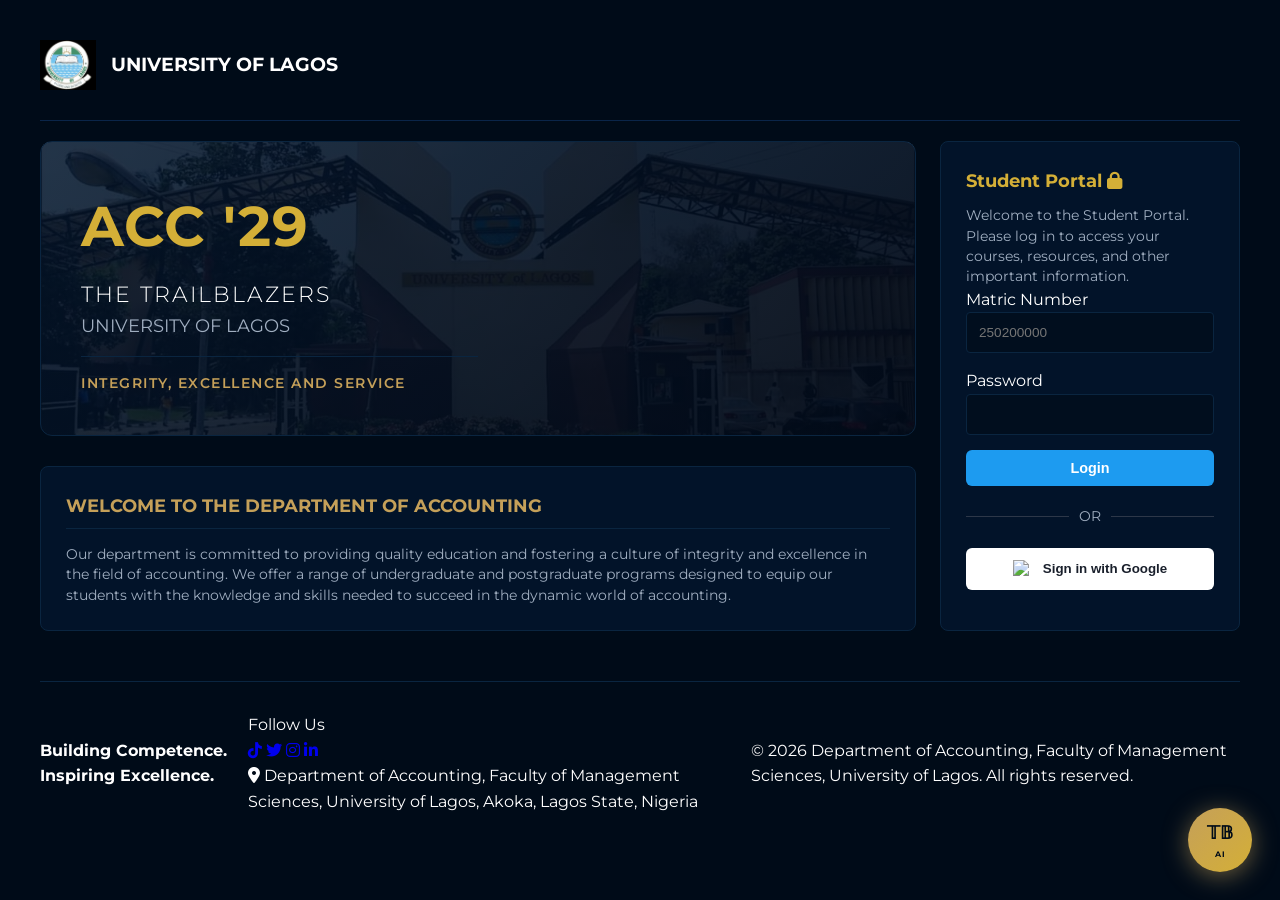
==== index.html @ 0c4e22ce "merge unneccesary files" ====
<!DOCTYPE html>
<html lang="en">
<head>
    <meta charset="UTF-8">
    <meta name="viewport" content="width=device-width, initial-scale=1.0">
    <title>Department of Accounting | UNILAG</title>
    
    <!-- External Resources -->
    <link rel="stylesheet" href="https://cdnjs.cloudflare.com/ajax/libs/font-awesome/6.4.0/css/all.min.css">
    <link rel="stylesheet" href="https://fonts.googleapis.com/css2?family=Montserrat:wght@400;600;700&family=Playfair+Display:wght@700&display=swap">
    
    <!-- Internal Styles -->
    <link rel="stylesheet" href="style.css">
    <!-- Favicon & Google Search Icon Setup -->
    <link rel="icon" type="image/jpg" sizes="32x32" href="./favicon-32.jpg">
    <link rel="icon" type="image/jpg" sizes="48x48" href="./favicon-48.jpg">
    <link rel="icon" type="image/jpg" sizes="192x192" href="./icon-192.jpg">
    <link rel="apple-touch-icon" sizes="180x180" href="./icon-192.jpg">
    <!-- PWA Manifest & Mobile Styling -->
    <link rel="manifest" href="manifest.json">
    <meta name="theme-color" content="#C5A059">
    <meta name="mobile-web-app-capable" content="yes">
    <meta name="apple-mobile-web-app-capable" content="yes">
    <meta name="apple-mobile-web-app-status-bar-style" content="black-translucent">

<script>
try {
  if (localStorage.getItem('tbWasIn') === '1') {
    document.documentElement.classList.add('tb-splash-on');
    if (localStorage.getItem('theme') === 'light') document.documentElement.classList.add('tb-splash-light');
  }
} catch (e) {}
</script>
</head>
<body>
<div id="tbSplash" aria-hidden="true">
  <img src="Unilag logo.jfif" alt="">
  <div class="sp-name">THE TRAILBLAZERS</div>
  <div class="sp-sub">Accounting '29</div>
  <div class="sp-bar"></div>
</div>
    <div id="loggedOutView">
        <!-- HEADER -->
        <header class="site-header">
            <div class="logo-area">
                <img src="Unilag logo.jfif" alt="UNILAG logo" class="header-logo">
                <h3>UNIVERSITY OF LAGOS</h3>
            </div>
            <nav>
                <ul class="nav-menu">
                </ul>
            </nav>
        </header>

        <!-- MAIN CONTENT -->
        <div class="master-layout">
            <main class="main-content">
                <!-- HERO SECTION -->
                <section class="hero-section">
                    <div class="hero-text">
                        <h1>ACC '29</h1>
                        <h2>THE TRAILBLAZERS</h2>
                        <h3>UNIVERSITY OF LAGOS</h3>
                        <hr>
                        <p class="branding-statement">Integrity, Excellence and Service</p>
                    </div>
                </section>

                <!-- INFO GRID -->
                <div class="info-grid">
                    <article class="info-card welcome-box">
                        <h3>WELCOME TO THE DEPARTMENT OF ACCOUNTING</h3>
                        <p>
                            Our department is committed to providing quality education and fostering a culture of integrity and excellence in the field of accounting. We offer a range of undergraduate and postgraduate programs designed to equip our students with the knowledge and skills needed to succeed in the dynamic world of accounting.
                        </p>
                    </article>
                </div>
            </main>

            <aside class="sidebar-card login-card">
                <div class="portal-links">
                    <h3>Student Portal <i class="fa-solid fa-lock"></i></h3>
                    <p>Welcome to the Student Portal. Please log in to access your courses, resources, and other important information.</p>
                    <form id="login-form">
                        <div class="input-group">
                            <label for="email-input">Matric Number</label>
                            <input type="text" id="email-input" name="matriculation-number" inputmode="numeric" autocomplete="username" required placeholder="250200000">
                        </div>

                        <div class="input-group">
                            <label for="password-input">Password</label>
                            <input type="password" id="password-input" name="password" required>
                        </div>

                        <div id="error-message" class="error-text"></div>

                        <button type="submit" class="btn-primary">Login</button>
                    </form>

                    <div class="auth-divider">
                        <span>OR</span>
                    </div>

                    <button type="button" id="google-login-btn" class="btn-google">
                        <img src="https://www.gstatic.com/firebasejs/ui/2.0.0/images/auth/google.svg" alt="Google Logo">
                        Sign in with Google
                    </button>
                </div>
            </aside>
        </div>

        <!-- FOOTER -->
        <footer class="site-footer">
            <div class="footer-left">
                <h4>Building Competence. Inspiring Excellence.</h4>
            </div>
            <div class="footer-center">
                <p>Follow Us</p>
                <div class="social-icons">
                    <a href="https://www.tiktok.com/@thetrailblazers.29?is_from_webapp=1&sender_device=pc" title="Tiktok"><i class="fa-brands fa-tiktok"></i></a>
                    <a href="#" title="Twitter"><i class="fa-brands fa-twitter"></i></a>
                    <a href="https://www.instagram.com/thetrailblazers.29?stkn=MThqZGVlN201aHB0YQ==" title="Instagram"><i class="fa-brands fa-instagram"></i></a>
                    <a href="#" title="LinkedIn"><i class="fa-brands fa-linkedin-in"></i></a>
                </div>
                <p><i class="fa-solid fa-location-dot"></i> Department of Accounting, Faculty of Management Sciences, University of Lagos, Akoka, Lagos State, Nigeria</p>
            </div>
            <div class="footer-right">
                <p>&copy; 2026 Department of Accounting, Faculty of Management Sciences, University of Lagos. All rights reserved.</p>
            </div>
        </footer>
    </div>

    <!-- LOGGED IN VIEW -->
    <div id="LoggedInView" class="dashboard-layout-wrapper" style="display: none;">
        <!-- Mobile Backdrop Overlay -->
        <div id="sidebar-overlay" class="sidebar-overlay"></div>

        <aside class="dashboard-sidebar">
            <div class="sidebar-branding">
                <img src="Unilag logo.jfif" alt="UNILAG logo" class="sidebar-logo-img">
                <div class="branding-text">
                    <h3>UNIVERSITY OF LAGOS</h3>
                    <p>Department of Accounting</p>
                </div>
            </div>

            <div class="sidebar-section-title">STUDENT PORTAL</div>
            <nav class="sidebar-grid-menu">
                <div class="menu-item active"><i class="fa-solid fa-user"></i><span>My Profile</span></div>
                <div class="menu-item"><i class="fa-solid fa-book-open"></i><span>Courses</span></div>
                <div class="menu-item"><i class="fa-solid fa-calendar-days"></i><span>Timetable</span></div>
                <div class="menu-item"><i class="fa-solid fa-chart-simple"></i><span>Results</span></div>
                <div class="menu-item"><i class="fa-solid fa-naira-sign"></i><span>Fees</span></div>
                <div class="menu-item"><i class="fa-solid fa-bell"></i><span>Notices</span></div>
                <div class="menu-item"><i class="fa-solid fa-folder-closed"></i><span>Documents</span></div>
                <div class="menu-item"><i class="fa-solid fa-images"></i><span>Gallery</span></div>
                <div class="menu-item"><i class="fa-solid fa-comments"></i><span>Forum</span></div>
            </nav>

            <button id="logoutBtn" class="logout-action-btn">
                <i class="fa-solid fa-right-from-bracket"></i>
                <div class="logout-text-box">
                    <span>Logout</span>

                </div>
            </button>
        </aside>

        <main class="dashboard-main">
            <div class="dashboard-top-nav">
                <!-- Mobile Drawer Hamburger Button -->
                <button id="menu-toggle-btn" class="menu-toggle-btn" aria-label="Toggle Menu">
                    <i class="fa-solid fa-bars"></i>
                </button>

                <div class="welcome-greeting">
                    <p>Welcome back,</p>
                    <h2>Trailblazer <i class="fa-solid fa-circle-check verified-badge-icon"></i></h2>
                </div>
                <div class="top-nav-actions">
                    <div class="user-avatar-circle" id="profileDropdownBtn">
                        <img id="userAvatarImg" src="" alt="Profile" style="display: none;">
                        <i id="userAvatarIcon" class="fa-solid fa-user"></i>
                    </div>
                </div>
            </div>

            <!-- CONTAINER FOR HERO AND TWO COLUMN DATA LAYOUT -->
            <div class="dashboard-scroll-content">
                <!-- HOME / PROFILE VIEW -->
                <div id="dashboardHomeView" class="view-panel">
                    <section class="dashboard-hero-panel">
                        <div class="hero-panel-content">
                            <h1>ACC '29 <br><span class="highlight-title">THE TRAILBLAZERS</span></h1>
                            <p class="hero-panel-tagline">Excellence. Integrity. Impact.</p>

                            <div class="hero-status-pills"> 
    <div class="status-pill"> 
        <i class="fa-solid fa-graduation-cap"></i> 
        <span>Year 2 | 200 Level</span> 
    </div> 
    <div class="status-pill"> 
        <i class="fa-solid fa-book"></i> 
        <span>7 Registered Courses</span> 
    </div> 
    <div class="status-pill"> 
        <i class="fa-solid fa-clock"></i> 
        <span>First Semester 2026/2027</span> 
    </div> 
    <!-- Hide container pill until install prompt is ready --> 
    <div class="status-pill" id="pwaInstallPill" style="display: none;"> 
        <button id="pwaInstallBtn" class="btn-primary"> 
            <i class="fa-solid fa-download"></i> Install App 
        </button> 
    </div> 
</div>
                        </div>
                    </section>

                    <!-- THE LOWER DATA MATRIX SPLIT -->
                    <div class="data-matrix-grid">
                        <!-- LEFT COLUMN: QUICK ACCESS -->
                        <div class="matrix-left-col">
                            <div class="matrix-card">
                                <h3 class="matrix-title">QUICK ACCESS</h3>
                                <div class="quick-access-box-grid">
                                    <div class="access-box"><i class="fa-solid fa-book-open"></i><span>Courses</span></div>
                                    <div class="access-box"><i class="fa-solid fa-calendar-days"></i><span>Timetable</span></div>
                                    <div class="access-box"><i class="fa-solid fa-chart-simple"></i><span>Results</span></div>
                                    <div class="access-box"><i class="fa-solid fa-naira-sign"></i><span>Fees</span></div>
                                    <div class="access-box"><i class="fa-solid fa-bell"></i><span>Notices</span></div>
                                    <div class="access-box"><i class="fa-solid fa-folder-closed"></i><span>Documents</span></div>
                                    <div class="access-box"><i class="fa-solid fa-images"></i><span>Gallery</span></div>
                                    <div class="access-box"><i class="fa-solid fa-comments"></i><span>Forum</span></div>
                                </div>
                            </div>
                        </div>

                        <!-- RIGHT COLUMN: ACADEMIC CALENDAR WIDGET -->
                        <div class="matrix-right-col">
                            <div class="matrix-card calendar-wrapper-card">
                                <div class="calendar-header-row">
                                    <h3 class="matrix-title">ACADEMIC CALENDAR</h3>
                                    <a href="#noticesView" class="calendar-top-link">View full calendar <i class="fa-solid fa-arrow-right"></i></a>
                                </div>

                                <div class="calendar-month-selector">
                                    <i class="fa-solid fa-chevron-left" id="prevMonthBtn"></i>
                                    <span id="calendarMonthYearText">June 2026</span>
                                    <i class="fa-solid fa-chevron-right" id="nextMonthBtn"></i>
                                </div>

                                <div class="calendar-grid-days" id="calendarGridDays">
        
                                </div>

                                <div class="calendar-focused-event-card" id="calendarFocusedEventCard">
                                    <div class="focused-event-title-row">
                                        <h4 id="focusedEventTitle"><span class="blue-indicator-dot"></span></h4>
                                        <span class="focused-event-date" id="focusedEventDate"></span>
                                    </div>
                                    <p id="focusedEventText">All students are advised to check the timetable for updates on lecture schedules.</p>
                                    <a href="#noticesView" class="view-all-events-btn">View all events <i class="fa-solid fa-arrow-right"></i></a>
                                </div>
                            </div>
                        </div>
                    </div>
                </div>

                <!-- COURSES VIEW -->
                <div id="coursesView" class="view-panel" style="display: none;">
                    <div class="matrix-card">
                        <div class="table-header-row">
                            <h3>Registered Departmental Courses For 100 level Second Semester</h3>
                            <span class="total-units-badge">Total Units: 16</span>
                        </div>
                        <div class="table-responsive">
                            <table class="data-table">
                                <thead>
                                    <tr>
                                        <th>Course Code</th>
                                        <th>Course Title</th>
                                        <th>Units</th>
                                        <th>Lecturer Name</th>
                                    </tr>
                                </thead>
                                <tbody>
                                    <tr>
                                        <td class="course-code-tag">ACC 102</td>
                                        <td>INTRODUCTION TO FINANCIAL ACCOUNTING II</td>
                                        <td>3</td>
                                        <td>DR. OBOH COLLINS</td>
                                    </tr>
                                    <tr>
                                        <td class="course-code-tag">AMS 102</td>
                                        <td>BASIC MATHEMATICS</td>
                                        <td>2</td>
                                        <td>DR. SHOGUNRO</td>
                                    </tr>
                                    <tr>
                                        <td class="course-code-tag">AMS 104</td>
                                        <td>PRINCIPLES OF PROJECT MANAGEMENT</td>
                                        <td>2</td>
                                        <td>DR. J. E EXPUDU</td>
                                    </tr>
                                    <tr>
                                        <td class="course-code-tag">ECO 102</td>
                                        <td>PRINCIPLES OF ECONOMICS II</td>
                                        <td>2</td>
                                        <td>NIL</td>
                                    </tr>
                                    <tr>
                                        <td class="course-code-tag">GST 112</td>
                                        <td>NIGERIAN PEOPLE AND CULTURE</td>
                                        <td>2</td>
                                        <td>NIL</td>
                                    </tr>
                                    <tr>
                                        <td class="course-code-tag">LAG-PSY 136</td>
                                        <td>INTRODUCTION TO PSYCHOLOGY II</td>
                                        <td>3</td>
                                        <td>DR. UMUKORO</td>
                                    </tr>
                                    <tr>
                                        <td class="course-code-tag">SOC 106</td>
                                        <td>INTRODUCTION TO SOCIOLOGY II</td>
                                        <td>2</td>
                                        <td>PROF. OMOBOLANLE AMAIKE</td>
                                    </tr>
                                </tbody>
                            </table>
                        </div>
                    </div>
                </div>

                <!-- TIMETABLE VIEW -->
                <div id="timetableView" class="view-panel" style="display: none;">
                    <div class="matrix-card">
                        <div class="table-header-row">
                            <h3><i class="fa-solid fa-calendar-days section-header-icon"></i> Class Timetable</h3>
                            <span class="total-units-badge">100 level Second Semester Schedule</span>
                        </div>
                        <div class="table-responsive">
                            <table class="data-table timetable-table">
                                <thead>
                                    <tr>
                                        <th>Day</th>
                                        <th>Time</th>
                                        <th>Venue</th>
                                        <th>Class / Room</th>
                                        <th>Course</th>
                                    </tr>
                                </thead>
                                <tbody>
                                    <!-- MONDAY -->
                                    <tr>
                                        <td rowspan="5" class="day-cell"><i class="fa-solid fa-calendar-day"></i> Monday</td>
                                        <td class="time-cell">8:00 AM - 10:00 AM</td>
                                        <td>DLI</td>
                                        <td>NB2 / Room 103</td>
                                        <td><span class="course-code-badge">ACC 102</span></td>
                                    </tr>
                                    <tr>
                                        <td class="time-cell">10:00 AM - 12:00 PM</td>
                                        <td class="text-muted">-</td>
                                        <td class="text-muted">-</td>
                                        <td class="text-muted">-</td>
                                    </tr>
                                    <tr>
                                        <td class="time-cell">12:00 PM - 2:00 PM</td>
                                        <td>DLI</td>
                                        <td>NB2 / Room 102</td>
                                        <td><span class="course-code-badge">AMS 104</span></td>
                                    </tr>
                                    <tr>
                                        <td class="time-cell">2:00 PM - 4:00 PM</td>
                                        <td class="text-muted">-</td>
                                        <td class="text-muted">-</td>
                                        <td class="text-muted">-</td>
                                    </tr>
                                    <tr>
                                        <td class="time-cell">4:00 PM - 6:00 PM</td>
                                        <td class="text-muted">-</td>
                                        <td class="text-muted">-</td>
                                        <td class="text-muted">-</td>
                                    </tr>

                                    <!-- TUESDAY -->
                                    <tr class="day-divider">
                                        <td rowspan="5" class="day-cell"><i class="fa-solid fa-calendar-day"></i> Tuesday</td>
                                        <td class="time-cell">8:00 AM - 10:00 AM</td>
                                        <td>Staff School</td>
                                        <td class="text-muted">-</td>
                                        <td><span class="course-code-badge">ECO 102</span></td>
                                    </tr>
                                    <tr>
                                        <td class="time-cell">10:00 AM - 12:00 PM</td>
                                        <td>DLI</td>
                                        <td>NB2 / Room 103</td>
                                        <td><span class="course-code-badge">AMS 104</span></td>
                                    </tr>
                                    <tr>
                                        <td class="time-cell">12:00 PM - 2:00 PM</td>
                                        <td>DLI</td>
                                        <td>NB2 / Room 103</td>
                                        <td><span class="course-code-badge">AMS 102</span></td>
                                    </tr>
                                    <tr>
                                        <td class="time-cell">2:00 PM - 4:00 PM</td>
                                        <td class="text-muted">-</td>
                                        <td class="text-muted">-</td>
                                        <td class="text-muted">-</td>
                                    </tr>
                                    <tr>
                                        <td class="time-cell">4:00 PM - 6:00 PM</td>
                                        <td class="text-muted">-</td>
                                        <td class="text-muted">-</td>
                                        <td class="text-muted">-</td>
                                    </tr>

                                    <!-- WEDNESDAY -->
                                    <tr class="day-divider">
                                        <td rowspan="5" class="day-cell"><i class="fa-solid fa-calendar-day"></i> Wednesday</td>
                                        <td class="time-cell">8:00 AM - 10:00 AM</td>
                                        <td class="text-muted">-</td>
                                        <td class="text-muted">-</td>
                                        <td class="text-muted">-</td>
                                    </tr>
                                    <tr>
                                        <td class="time-cell">10:00 AM - 12:00 PM</td>
                                        <td>Staff School</td>
                                        <td class="text-muted">-</td>
                                        <td><span class="course-code-badge">SOC 106</span></td>
                                    </tr>
                                    <tr>
                                        <td class="time-cell">12:00 PM - 2:00 PM</td>
                                        <td class="text-muted">-</td>
                                        <td class="text-muted">-</td>
                                        <td class="text-muted">-</td>
                                    </tr>
                                    <tr>
                                        <td class="time-cell">2:00 PM - 4:00 PM</td>
                                        <td class="text-muted">-</td>
                                        <td class="text-muted">-</td>
                                        <td class="text-muted">-</td>
                                    </tr>
                                    <tr>
                                        <td class="time-cell">4:00 PM - 6:00 PM</td>
                                        <td class="text-muted">-</td>
                                        <td class="text-muted">-</td>
                                        <td class="text-muted">-</td>
                                    </tr>

                                    <!-- THURSDAY -->
                                    <tr class="day-divider">
                                        <td rowspan="5" class="day-cell"><i class="fa-solid fa-calendar-day"></i> Thursday</td>
                                        <td class="time-cell">8:00 AM - 10:00 AM</td>
                                        <td class="text-muted">-</td>
                                        <td class="text-muted">-</td>
                                        <td class="text-muted">-</td>
                                    </tr>
                                    <tr>
                                        <td class="time-cell">10:00 AM - 12:00 PM</td>
                                        <td class="text-muted">-</td>
                                        <td class="text-muted">-</td>
                                        <td class="text-muted">-</td>
                                    </tr>
                                    <tr>
                                        <td class="time-cell">12:00 PM - 2:00 PM</td>
                                        <td class="text-muted">-</td>
                                        <td class="text-muted">-</td>
                                        <td class="text-muted">-</td>
                                    </tr>
                                    <tr>
                                        <td class="time-cell">2:00 PM - 4:00 PM</td>
                                        <td class="text-muted">-</td>
                                        <td class="text-muted">-</td>
                                        <td class="text-muted">-</td>
                                    </tr>
                                    <tr>
                                        <td class="time-cell">4:00 PM - 6:00 PM</td>
                                        <td><span class="online-tag">Online</span></td>
                                        <td class="text-muted">-</td>
                                        <td><span class="course-code-badge">LAG-PSY 136</span></td>
                                    </tr>

                                    <!-- FRIDAY -->
                                    <tr class="day-divider">
                                        <td rowspan="5" class="day-cell"><i class="fa-solid fa-calendar-day"></i> Friday</td>
                                        <td class="time-cell">8:00 AM - 10:00 AM</td>
                                        <td class="text-muted">-</td>
                                        <td class="text-muted">-</td>
                                        <td class="text-muted">-</td>
                                    </tr>
                                    <tr>
                                        <td class="time-cell">10:00 AM - 12:00 PM</td>
                                        <td class="text-muted">-</td>
                                        <td class="text-muted">-</td>
                                        <td class="text-muted">-</td>
                                    </tr>
                                    <tr>
                                        <td class="time-cell">12:00 PM - 2:00 PM</td>
                                        <td class="text-muted">-</td>
                                        <td class="text-muted">-</td>
                                        <td class="text-muted">-</td>
                                    </tr>
                                    <tr>
                                        <td class="time-cell">2:00 PM - 4:00 PM</td>
                                        <td class="text-muted">-</td>
                                        <td class="text-muted">-</td>
                                        <td class="text-muted">-</td>
                                    </tr>
                                    <tr>
                                        <td class="time-cell">4:00 PM - 6:00 PM</td>
                                        <td class="text-muted">-</td>
                                        <td class="text-muted">-</td>
                                        <td class="text-muted">-</td>
                                    </tr>
                                </tbody>
                            </table>
                        </div>
                    </div>
                </div>

                <!-- RESULTS & GPA CALCULATOR VIEW -->
                <div id="resultsView" class="view-panel" style="display: none;">
                    <!-- 1. COURSE SELECTION LIST (SHOWN BY DEFAULT WITH SEMESTER TOGGLE) -->
                    <div id="resultsCourseListView" class="matrix-card">
                        <div class="table-header-row" style="display: flex; justify-content: space-between; align-items: center; flex-wrap: wrap; gap: 12px;">
                            <div>
                                <h3><i class="fa-solid fa-square-poll-vertical section-header-icon"></i> Departmental Course Results</h3>
                                <p class="section-subtext" style="margin-top: 4px;">Select a course to view the full student score breakdown sheet.</p>
                            </div>

                            <!-- Semester Toggle Group -->
                            <div class="semester-toggle-group" style="display: flex; background: rgba(255, 255, 255, 0.05); padding: 4px; border-radius: 20px; border: 1px solid rgba(255, 255, 255, 0.1);">
                                <button id="btnFirstSemester" onclick="switchSemester('1st')" style="padding: 6px 16px; border-radius: 16px; border: none; background: #1d9bf0; color: #fff; font-size: 0.8rem; font-weight: 600; cursor: pointer; transition: 0.2s;">
                                    1st Semester
                                </button>
                                <button id="btnSecondSemester" onclick="switchSemester('2nd')" style="padding: 6px 16px; border-radius: 16px; border: none; background: transparent; color: #8fa5c3; font-size: 0.8rem; font-weight: 600; cursor: pointer; transition: 0.2s;">
                                    2nd Semester
                                </button>
                            </div>
                        </div>

                        <div class="results-grid" style="margin-top: 16px;">
                            <!-- 1st Semester Courses -->
                            <div class="result-card course-score-trigger results-course-card" data-semester="1st" data-code="ACC 101" data-title="Principles of Accounting I">
                                <div class="result-card-header">
                                    <span class="course-code-tag">ACC 101</span>
                                    <span class="total-units-badge">3 Units</span>
                                </div>
                                <h4>INTRODUCTION TO FINANCIAL ACCOUNTING I</h4>
                                <div class="result-card-footer">
                                    <span>178 Students Recorded</span>
                                    <span class="view-score-link">View Scoresheet <i class="fa-solid fa-arrow-right"></i></span>
                                </div>
                            </div>
                            <div class="result-card course-score-trigger results-course-card" data-semester="1st" data-code="ECN 101" data-title="INTRODUCTION TO ECONOMICS I">
                                 <div class="result-card-header">
                                    <span class="course-code-tag">ECN 101</span>
                                    <span class="total-units-badge">2 Units</span>
                                </div>
                                <p>INTRODUCTION TO ECONOMICS I</p>
                                <div class="result-card-footer">
                                    <span>255 Students Recorded</span>
                                    <span class="view-score-link">View Scoresheet <i class="fa-solid fa-arrow-right"></i></span>
                                </div>
                            </div>

                            <div class="result-card course-score-trigger results-course-card" data-semester="1st" data-code="AMS 101" data-title="INTRODUCTION TO MANAGEMENT">
                                <div class="result-card-header">
                                    <span class="course-code-tag">AMS 101</span>
                                    <span class="total-units-badge">2 Units</span>
                                </div>
                                <h4>INTRODUCTION TO MANAGEMENT</h4>
                                <div class="result-card-footer">
                                    <span>254 Students Recorded</span>
                                    <span class="view-score-link">View Scoresheet <i class="fa-solid fa-arrow-right"></i></span>
                                </div>
                            </div>
                            <div class="result-card course-score-trigger results-course-card" data-semester="1st" data-code="AMS 103" data-title="INTRODUCTION TO COMPUTER SCIENCE">
                                 <div class="result-card-header">
                                    <span class="course-code-tag">AMS 103</span>
                                    <span class="total-units-badge">2 Units</span>
                                </div>
                                <p>INTRODUCTION TO COMPUTER SCIENCE</p>
                                <div class="result-card-footer">
                                    <span>185 Students Recorded</span>
                                    <span class="view-score-link">View Scoresheet <i class="fa-solid fa-arrow-right"></i></span>
                                </div>
                            </div>
                            <div class="result-card course-score-trigger results-course-card" data-semester="1st" data-code="GST 111" data-title="COMMUNICATION IN ENGLISH">
                                 <div class="result-card-header">
                                    <span class="course-code-tag">GST 111</span>
                                    <span class="total-units-badge">2 Units</span>
                                </div>
                                <p>COMMUNICATION IN ENGLISH</p>
                                <div class="result-card-footer">
                                    <span>235 Students Recorded</span>
                                    <span class="view-score-link">View Scoresheet <i class="fa-solid fa-arrow-right"></i></span>
                                </div>
                            </div>
                            <div class="result-card course-score-trigger results-course-card" data-semester="1st" data-code="SOC 101" data-title="Introduction to Sociology I">
                                 <div class="result-card-header">
                                    <span class="course-code-tag">SOC 101</span>
                                    <span class="total-units-badge">2 Units</span>
                                </div>
                                <p>INTRODUCTION TO SOCIOLOGY I</p>
                                <div class="result-card-footer">
                                    <span>177 Students Recorded</span>
                                    <span class="view-score-link">View Scoresheet <i class="fa-solid fa-arrow-right"></i></span>
                                </div>
                            </div>
                            
                            <div class="result-card course-score-trigger results-course-card" data-semester="1st" data-code="PSY 101" data-title="INTRODUCTION TO PSYCHOLOGY">
                                 <div class="result-card-header">
                                    <span class="course-code-tag">PSY 101</span>
                                    <span class="total-units-badge">2 Units</span>
                                </div>
                                <p>INTRODUCTION TO PSYCHOLOGY</p>
                                <div class="result-card-footer">
                                    <span>179 Students Recorded</span>
                                    <span class="view-score-link">View Scoresheet <i class="fa-solid fa-arrow-right"></i></span>
                                </div>
                            </div>
                            <!-- 2nd Semester Courses -->
                            <div class="result-card course-score-trigger results-course-card" data-semester="2nd" data-code="ACC 102" data-title="Introductory Financial Accounting II" style="display: none;">
                                <div class="result-card-header">
                                    <span class="course-code-tag">ACC 102</span>
                                    <span class="total-units-badge">3 Units</span>
                                </div>
                                <h4>INTRODUCTION TO FINANCIAL ACCOUNTING II</h4>
                                <div class="result-card-footer">
                                    <span>Pending Results</span>
                                    <span class="view-score-link">View Scoresheet <i class="fa-solid fa-arrow-right"></i></span>
                                </div>
                            </div>

                            <div class="result-card course-score-trigger results-course-card" data-semester="2nd" data-code="ECO 102" data-title="Elements of Economics II" style="display: none;">
                                <div class="result-card-header">
                                    <span class="course-code-tag">ECO 102</span>
                                    <span class="total-units-badge">2 Units</span>
                                </div>
                                <h4>INTRODUCTION TO ECONOMICS II</h4>
                                <div class="result-card-footer">
                                    <span>Pending Results</span>
                                    <span class="view-score-link">View Scoresheet <i class="fa-solid fa-arrow-right"></i></span>
                                </div>
                            </div>
                            <div class="result-card course-score-trigger results-course-card" data-semester="2nd" data-code="AMS 102" data-title="Basic Mathematics" style="display: none;">
                                <div class="result-card-header">
                                    <span class="course-code-tag">AMS 102</span>
                                    <span class="total-units-badge">2 Units</span>
                                </div>
                                <h4>BASIC MATHEMATICS</h4>
                                <div class="result-card-footer">
                                    <span>Pending Results</span>
                                    <span class="view-score-link">View Scoresheet <i class="fa-solid fa-arrow-right"></i></span>
                                </div>
                            </div>
                            <div class="result-card course-score-trigger results-course-card" data-semester="2nd" data-code="AMS 104" data-title="Principles of Project Management" style="display: none;">
                                <div class="result-card-header">
                                    <span class="course-code-tag">AMS 104</span>
                                    <span class="total-units-badge">2 Units</span>
                                </div>
                                <h4>PRINCIPLES OF PROJECT MANAGEMENT</h4>
                                <div class="result-card-footer">
                                    <span>Pending Results</span>
                                    <span class="view-score-link">View Scoresheet <i class="fa-solid fa-arrow-right"></i></span>
                                </div>
                            </div>
                            <div class="result-card course-score-trigger results-course-card" data-semester="2nd" data-code="GST 112" data-title="Nigerian people and culture" style="display: none;">
                                <div class="result-card-header">
                                    <span class="course-code-tag">GST 112</span>
                                    <span class="total-units-badge">2 Units</span>
                                </div>
                                <h4>NIGERIAN PEOPLE AND CULTURE</h4>
                                <div class="result-card-footer">
                                    <span>Pending Results</span>
                                    <span class="view-score-link">View Scoresheet <i class="fa-solid fa-arrow-right"></i></span>
                                </div>
                            </div>
                            <div class="result-card course-score-trigger results-course-card" data-semester="2nd" data-code="SOC 106" data-title="Introduction to Sociology II" style="display: none;">
                                <div class="result-card-header">
                                    <span class="course-code-tag">SOC 106</span>
                                    <span class="total-units-badge">2 Units</span>
                                </div>
                                <h4>INTRODUCTION TO SOCIOLOGY II</h4>
                                <div class="result-card-footer">
                                    <span>Pending Results</span>
                                    <span class="view-score-link">View Scoresheet <i class="fa-solid fa-arrow-right"></i></span>
                                </div>
                            </div>
                            <div class="result-card course-score-trigger results-course-card" data-semester="2nd" data-code="LAG-PSY 136" data-title="Introduction to Psychology II" style="display: none;">
                                <div class="result-card-header">
                                    <span class="course-code-tag">LAG-PSY 136</span>
                                    <span class="total-units-badge">2 Units</span>
                                </div>
                                <h4>INTRODUCTION TO PSYCHOLOGY II</h4>
                                <div class="result-card-footer">
                                    <span>Pending Results</span>
                                    <span class="view-score-link">View Scoresheet <i class="fa-solid fa-arrow-right"></i></span>
                                </div>
                            </div>
                        </div>
                    </div>

                    <!-- 2. SCROLLABLE COURSE STUDENT SCORESHEET (NAME COLUMN REMOVED) -->
                    <div id="courseScoresDetailView" class="matrix-card" style="display: none;">
                        <div class="table-header-row">
                            <div>
                                <button id="backToCoursesBtn" class="btn-outline btn-back">
                                    <i class="fa-solid fa-arrow-left"></i> Back to Courses
                                </button>
                                <h3 id="activeCourseTitle">ACC 101 - INTRODUCTION TO FINANCIAL ACCOUNTING I</h3>
                            </div>
                            <div class="search-input-box">
                                <i class="fa-solid fa-magnifying-glass"></i>
                                <input type="text" id="studentSearchInput" placeholder="Search by Matric No...">
                            </div>
                        </div>

                        <div class="table-responsive score-table-scroll">
                            <table class="data-table" id="studentScoresTable">
                                <thead>
                                    <tr>
                                        <th>S/N</th>
                                        <th>Matriculation No</th>
                                        <th>CA Score</th>
                                        <th>Exam Score</th>
                                        <th>Total Score</th>
                                        <th>Grade</th>
                                    </tr>
                                </thead>
                                <tbody id="studentScoresTbody">
                                    <!-- Dynamic rows inserted by JavaScript -->
                                </tbody>
                            </table>
                        </div>
                    </div>

                    <!-- 3. INTERACTIVE GPA CALCULATOR CARD -->
                    <div class="matrix-card gpa-calc-card mt-24">
                        <div class="table-header-row">
                            <h3><i class="fa-solid fa-calculator gold-header-icon"></i> GPA Calculator</h3>
                            <span class="total-units-badge">Self-Service Tool</span>
                        </div>

                        <p class="card-description">
                            Enter your matric number below to auto-fill your grades, or manually select your grades to compute your GPA.
                        </p>

                        <!-- Auto-fill lookup box -->
                        <div class="gpa-lookup-bar">
                            <input type="text" id="gpaMatricLookupInput" placeholder="Enter Matric No (e.g., 250201001)...">
                            <button id="autoFillGradesBtn" class="btn-primary btn-inline-action">
                                Auto-Fill My Grades
                            </button>
                        </div>
                        <div class="gpa-calculator-card" style="background: #161b22; border: 1px solid #21262d; border-radius: 10px; padding: 20px;">
                            <div class="gpa-header-row" style="display: flex; justify-content: space-between; align-items: center; flex-wrap: wrap; gap: 15px; margin-bottom: 16px;">
                                <h3 style="margin: 0; font-size: 1rem; color: #f0f6fc;">Semester Selection</h3>
                                <!-- Semester Filter Buttons -->
                                <div class="semester-toggle-group" style="display: flex; background: #0d1117; border: 1px solid #30363d; border-radius: 8px; padding: 4px; gap: 4px;">
                                    <button type="button" class="gpa-toggle-btn active" data-filter="1st" style="background: #1d9bf0; color: #ffffff; border: none; padding: 6px 14px; font-size: 0.8rem; font-weight: 600; border-radius: 6px; cursor: pointer; box-shadow: 0 2px 8px rgba(29, 155, 240, 0.3);">1st Semester</button>
                                    <button type="button" class="gpa-toggle-btn" data-filter="2nd" style="background: transparent; color: #8b949e; border: none; padding: 6px 14px; font-size: 0.8rem; font-weight: 600; border-radius: 6px; cursor: pointer;">2nd Semester</button>
                                    <button type="button" class="gpa-toggle-btn" data-filter="all" style="background: transparent; color: #8b949e; border: none; padding: 6px 14px; font-size: 0.8rem; font-weight: 600; border-radius: 6px; cursor: pointer;">All (CGPA)</button>
                                </div>
                            </div>

                            <div class="table-responsive" style="overflow-x: auto;">
                                <table class="gpa-table" style="width: 100%; border-collapse: collapse; font-size: 0.9rem;">
                                    <thead>
                                        <tr style="text-align: left; border-bottom: 1px solid #30363d; color: #8b949e;">
                                            <th style="padding: 10px 12px; font-weight: 600;">Course</th>
                                            <th style="padding: 10px 12px; font-weight: 600; width: 90px;">Units</th>
                                            <th style="padding: 10px 12px; font-weight: 600; width: 200px;">Grade Earned</th>
                                        </tr>
                                    </thead>
                                    <tbody id="gpaTableBody">
                                        <!-- 1st Semester Courses -->
                                        <tr data-semester="1st" style="border-bottom: 1px solid #21262d;">
                                            <td style="padding: 12px; color: #e2e8f0;">ACC 101 - Introduction to Financial Accounting I</td>
                                            <td style="padding: 12px;"><span class="unit-badge" style="background: rgba(29, 155, 240, 0.15); color: #1d9bf0; padding: 3px 8px; border-radius: 6px; font-size: 0.75rem; font-weight: 600;">3</span></td>
                                            <td style="padding: 12px;">
                                                <select class="grade-select custom-select" data-units="3" style="width: 100%; background: #0d1117; border: 1px solid #30363d; color: #f0f6fc; padding: 8px; border-radius: 6px; font-size: 0.85rem; outline: none;">
                                                    <option value="">-- Select --</option>
                                                    <option value="5">A (70-100)</option>
                                                    <option value="4">B (60-69)</option>
                                                    <option value="3">C (50-59)</option>
                                                    <option value="2">D (45-49)</option>
                                                    <option value="1">E (40-44)</option>
                                                    <option value="0">F (0-39)</option>
                                                </select>
                                            </td>
                                        </tr> 
                                        <tr data-semester="1st" style="border-bottom: 1px solid #21262d;">
                                            <td style="padding: 12px; color: #e2e8f0;">ECN 101 - Introduction to Economics I</td>
                                            <td style="padding: 12px;"><span class="unit-badge" style="background: rgba(29, 155, 240, 0.15); color: #1d9bf0; padding: 3px 8px; border-radius: 6px; font-size: 0.75rem; font-weight: 600;">2</span></td>
                                            <td style="padding: 12px;">
                                                <select class="grade-select custom-select" data-units="2" style="width: 100%; background: #0d1117; border: 1px solid #30363d; color: #f0f6fc; padding: 8px; border-radius: 6px; font-size: 0.85rem; outline: none;">
                                                    <option value="">-- Select --</option>
                                                    <option value="5">A (70-100)</option>
                                                    <option value="4">B (60-69)</option>
                                                    <option value="3">C (50-59)</option>
                                                    <option value="2">D (45-49)</option>
                                                    <option value="1">E (40-44)</option>
                                                    <option value="0">F (0-39)</option>
                                                </select>
                                            </td>
                                        </tr>
                                        <tr data-semester="1st" style="border-bottom: 1px solid #21262d;">
                                            <td style="padding: 12px; color: #e2e8f0;">AMS 101 - Introduction to Management</td>
                                            <td style="padding: 12px;"><span class="unit-badge" style="background: rgba(29, 155, 240, 0.15); color: #1d9bf0; padding: 3px 8px; border-radius: 6px; font-size: 0.75rem; font-weight: 600;">2</span></td>
                                            <td style="padding: 12px;">
                                                <select class="grade-select custom-select" data-units="2" style="width: 100%; background: #0d1117; border: 1px solid #30363d; color: #f0f6fc; padding: 8px; border-radius: 6px; font-size: 0.85rem; outline: none;">
                                                    <option value="">-- Select --</option>
                                                    <option value="5">A (70-100)</option>
                                                    <option value="4">B (60-69)</option>
                                                    <option value="3">C (50-59)</option>
                                                    <option value="2">D (45-49)</option>
                                                    <option value="1">E (40-44)</option>
                                                    <option value="0">F (0-39)</option>
                                                </select>
                                            </td>
                                        </tr>
                                        <tr data-semester="1st" style="border-bottom: 1px solid #21262d;">
                                            <td style="padding: 12px; color: #e2e8f0;">AMS 103 - Introduction to Computer Science</td>
                                            <td style="padding: 12px;"><span class="unit-badge" style="background: rgba(29, 155, 240, 0.15); color: #1d9bf0; padding: 3px 8px; border-radius: 6px; font-size: 0.75rem; font-weight: 600;">2</span></td>
                                            <td style="padding: 12px;">
                                                <select class="grade-select custom-select" data-units="2" style="width: 100%; background: #0d1117; border: 1px solid #30363d; color: #f0f6fc; padding: 8px; border-radius: 6px; font-size: 0.85rem; outline: none;">
                                                    <option value="">-- Select --</option>
                                                    <option value="5">A (70-100)</option>
                                                    <option value="4">B (60-69)</option>
                                                    <option value="3">C (50-59)</option>
                                                    <option value="2">D (45-49)</option>
                                                    <option value="1">E (40-44)</option>
                                                    <option value="0">F (0-39)</option>
                                                </select>
                                            </td>
                                        </tr>
                                        <tr data-semester="1st" style="border-bottom: 1px solid #21262d;">
                                            <td style="padding: 12px; color: #e2e8f0;">GST 111 - Communication in English</td>
                                            <td style="padding: 12px;"><span class="unit-badge" style="background: rgba(29, 155, 240, 0.15); color: #1d9bf0; padding: 3px 8px; border-radius: 6px; font-size: 0.75rem; font-weight: 600;">2</span></td>
                                            <td style="padding: 12px;">
                                                <select class="grade-select custom-select" data-units="2" style="width: 100%; background: #0d1117; border: 1px solid #30363d; color: #f0f6fc; padding: 8px; border-radius: 6px; font-size: 0.85rem; outline: none;">
                                                    <option value="">-- Select --</option>
                                                    <option value="5">A (70-100)</option>
                                                    <option value="4">B (60-69)</option>
                                                    <option value="3">C (50-59)</option>
                                                    <option value="2">D (45-49)</option>
                                                    <option value="1">E (40-44)</option>
                                                    <option value="0">F (0-39)</option>
                                                </select>
                                            </td>
                                        </tr>
                                        <tr data-semester="1st" style="border-bottom: 1px solid #21262d;">
                                            <td style="padding: 12px; color: #e2e8f0;">SOC 101 - Introduction to Sociology I</td>
                                            <td style="padding: 12px;"><span class="unit-badge" style="background: rgba(29, 155, 240, 0.15); color: #1d9bf0; padding: 3px 8px; border-radius: 6px; font-size: 0.75rem; font-weight: 600;">2</span></td>
                                            <td style="padding: 12px;">
                                                <select class="grade-select custom-select" data-units="2" style="width: 100%; background: #0d1117; border: 1px solid #30363d; color: #f0f6fc; padding: 8px; border-radius: 6px; font-size: 0.85rem; outline: none;">
                                                    <option value="">-- Select --</option>
                                                    <option value="5">A (70-100)</option>
                                                    <option value="4">B (60-69)</option>
                                                    <option value="3">C (50-59)</option>
                                                    <option value="2">D (45-49)</option>
                                                    <option value="1">E (40-44)</option>
                                                    <option value="0">F (0-39)</option>
                                                </select>
                                            </td>
                                        </tr>
                                        <tr data-semester="1st" style="border-bottom: 1px solid #21262d;">
                                            <td style="padding: 12px; color: #e2e8f0;">PSY 101 - Introduction to Psychology</td>
                                            <td style="padding: 12px;"><span class="unit-badge" style="background: rgba(29, 155, 240, 0.15); color: #1d9bf0; padding: 3px 8px; border-radius: 6px; font-size: 0.75rem; font-weight: 600;">2</span></td>
                                            <td style="padding: 12px;">
                                                <select class="grade-select custom-select" data-units="2" style="width: 100%; background: #0d1117; border: 1px solid #30363d; color: #f0f6fc; padding: 8px; border-radius: 6px; font-size: 0.85rem; outline: none;">
                                                    <option value="">-- Select --</option>
                                                    <option value="5">A (70-100)</option>
                                                    <option value="4">B (60-69)</option>
                                                    <option value="3">C (50-59)</option>
                                                    <option value="2">D (45-49)</option>
                                                    <option value="1">E (40-44)</option>
                                                    <option value="0">F (0-39)</option>
                                                </select>
                                            </td>
                                        </tr>
                                        <!-- 2nd Semester Courses -->
                                        <tr data-semester="2nd" style="display: none; border-bottom: 1px solid #21262d;">
                                            <td style="padding: 12px; color: #e2e8f0;">ACC 102 - Introduction to Financial Accounting II</td>
                                            <td style="padding: 12px;"><span class="unit-badge" style="background: rgba(29, 155, 240, 0.15); color: #1d9bf0; padding: 3px 8px; border-radius: 6px; font-size: 0.75rem; font-weight: 600;">3</span></td>
                                            <td style="padding: 12px;">
                                                <select class="grade-select custom-select" data-units="3" style="width: 100%; background: #0d1117; border: 1px solid #30363d; color: #f0f6fc; padding: 8px; border-radius: 6px; font-size: 0.85rem; outline: none;">
                                                    <option value="">-- Select --</option>
                                                    <option value="5">A (70-100)</option>
                                                    <option value="4">B (60-69)</option>
                                                    <option value="3">C (50-59)</option>
                                                    <option value="2">D (45-49)</option>
                                                    <option value="1">E (40-44)</option>
                                                    <option value="0">F (0-39)</option>
                                                </select>
                                            </td>
                                        </tr>
                                        <tr data-semester="2nd" style="display: none; border-bottom: 1px solid #21262d;">
                                            <td style="padding: 12px; color: #e2e8f0;">ECN 102 - Introduction to Economics II</td>
                                            <td style="padding: 12px;"><span class="unit-badge" style="background: rgba(29, 155, 240, 0.15); color: #1d9bf0; padding: 3px 8px; border-radius: 6px; font-size: 0.75rem; font-weight: 600;">2</span></td>
                                            <td style="padding: 12px;">
                                                <select class="grade-select custom-select" data-units="2" style="width: 100%; background: #0d1117; border: 1px solid #30363d; color: #f0f6fc; padding: 8px; border-radius: 6px; font-size: 0.85rem; outline: none;">
                                                    <option value="">-- Select --</option>
                                                    <option value="5">A (70-100)</option>
                                                    <option value="4">B (60-69)</option>
                                                    <option value="3">C (50-59)</option>
                                                    <option value="2">D (45-49)</option>
                                                    <option value="1">E (40-44)</option>
                                                    <option value="0">F (0-39)</option>
                                                </select>
                                            </td>
                                        </tr>
                                        <tr data-semester="2nd" style="display: none; border-bottom: 1px solid #21262d;">
                                            <td style="padding: 12px; color: #e2e8f0;">AMS 104 - Principles of Project Management</td>
                                            <td style="padding: 12px;"><span class="unit-badge" style="background: rgba(29, 155, 240, 0.15); color: #1d9bf0; padding: 3px 8px; border-radius: 6px; font-size: 0.75rem; font-weight: 600;">2</span></td>
                                            <td style="padding: 12px;">
                                                <select class="grade-select custom-select" data-units="2" style="width: 100%; background: #0d1117; border: 1px solid #30363d; color: #f0f6fc; padding: 8px; border-radius: 6px; font-size: 0.85rem; outline: none;">
                                                    <option value="">-- Select --</option>
                                                    <option value="5">A (70-100)</option>
                                                    <option value="4">B (60-69)</option>
                                                    <option value="3">C (50-59)</option>
                                                    <option value="2">D (45-49)</option>
                                                    <option value="1">E (40-44)</option>
                                                    <option value="0">F (0-39)</option>
                                                </select>
                                            </td>
                                        </tr>
                                        <tr data-semester="2nd" style="display: none; border-bottom: 1px solid #21262d;">
                                            <td style="padding: 12px; color: #e2e8f0;">AMS 102 - Basic Mathematics</td>
                                            <td style="padding: 12px;"><span class="unit-badge" style="background: rgba(29, 155, 240, 0.15); color: #1d9bf0; padding: 3px 8px; border-radius: 6px; font-size: 0.75rem; font-weight: 600;">2</span></td>
                                            <td style="padding: 12px;">
                                                <select class="grade-select custom-select" data-units="2" style="width: 100%; background: #0d1117; border: 1px solid #30363d; color: #f0f6fc; padding: 8px; border-radius: 6px; font-size: 0.85rem; outline: none;">
                                                    <option value="">-- Select --</option>
                                                    <option value="5">A (70-100)</option>
                                                    <option value="4">B (60-69)</option>
                                                    <option value="3">C (50-59)</option>
                                                    <option value="2">D (45-49)</option>
                                                    <option value="1">E (40-44)</option>
                                                    <option value="0">F (0-39)</option>
                                                </select>
                                            </td>
                                        </tr>
                                        <tr data-semester="2nd" style="display: none; border-bottom: 1px solid #21262d;">
                                            <td style="padding: 12px; color: #e2e8f0;">GST 112 - Nigerian People and Culture</td>
                                            <td style="padding: 12px;"><span class="unit-badge" style="background: rgba(29, 155, 240, 0.15); color: #1d9bf0; padding: 3px 8px; border-radius: 6px; font-size: 0.75rem; font-weight: 600;">2</span></td>
                                            <td style="padding: 12px;">
                                                <select class="grade-select custom-select" data-units="2" style="width: 100%; background: #0d1117; border: 1px solid #30363d; color: #f0f6fc; padding: 8px; border-radius: 6px; font-size: 0.85rem; outline: none;">
                                                    <option value="">-- Select --</option>
                                                    <option value="5">A (70-100)</option>
                                                    <option value="4">B (60-69)</option>
                                                    <option value="3">C (50-59)</option>
                                                    <option value="2">D (45-49)</option>
                                                    <option value="1">E (40-44)</option>
                                                    <option value="0">F (0-39)</option>
                                                </select>
                                            </td>   
                                        </tr>
                                        <tr data-semester="2nd" style="display: none; border-bottom: 1px solid #21262d;">
                                            <td style="padding: 12px; color: #e2e8f0;">SOC 106 - Introduction to Sociology II</td>
                                            <td style="padding: 12px;"><span class="unit-badge" style="background: rgba(29, 155, 240, 0.15); color: #1d9bf0; padding: 3px 8px; border-radius: 6px; font-size: 0.75rem; font-weight: 600;">2</span></td>
                                            <td style="padding: 12px;">
                                                <select class="grade-select custom-select" data-units="2" style="width: 100%; background: #0d1117; border: 1px solid #30363d; color: #f0f6fc; padding: 8px; border-radius: 6px; font-size: 0.85rem; outline: none;">
                                                    <option value="">-- Select --</option>
                                                    <option value="5">A (70-100)</option>
                                                    <option value="4">B (60-69)</option>
                                                    <option value="3">C (50-59)</option>
                                                    <option value="2">D (45-49)</option>
                                                    <option value="1">E (40-44)</option>
                                                    <option value="0">F (0-39)</option>
                                                </select>
                                            </td>
                                        </tr>
                                        <tr data-semester="2nd" style="display: none; border-bottom: 1px solid #21262d;">
                                            <td style="padding: 12px; color: #e2e8f0;">LAG-PSY 136 - Introduction to Psychology II</td>
                                            <td style="padding: 12px;"><span class="unit-badge" style="background: rgba(29, 155, 240, 0.15); color: #1d9bf0; padding: 3px 8px; border-radius: 6px; font-size: 0.75rem; font-weight: 600;">3</span></td>
                                            <td style="padding: 12px;">
                                                <select class="grade-select custom-select" data-units="3" style="width: 100%; background: #0d1117; border: 1px solid #30363d; color: #f0f6fc; padding: 8px; border-radius: 6px; font-size: 0.85rem; outline: none;">
                                                    <option value="">-- Select --</option>
                                                    <option value="5">A (70-100)</option>
                                                    <option value="4">B (60-69)</option>
                                                    <option value="3">C (50-59)</option>
                                                    <option value="2">D (45-49)</option>
                                                    <option value="1">E (40-44)</option>
                                                    <option value="0">F (0-39)</option>
                                                </select>
                                            </td>
                                        </tr>
                                    </tbody>
                                </table>
                            </div>

                            <div class="gpa-footer-row" style="display: flex; justify-content: space-between; align-items: center; margin-top: 18px; padding-top: 15px; border-top: 1px solid #21262d; flex-wrap: wrap; gap: 12px;">
                                <button id="calcGpaBtn" class="btn-primary" style="background: #1d9bf0; color: #ffffff; border: none; padding: 10px 20px; border-radius: 6px; font-weight: 600; cursor: pointer; transition: background 0.2s;">Calculate GPA</button>
                                <div class="gpa-display-box" style="display: flex; align-items: center; gap: 10px; font-size: 0.95rem; color: #8b949e;">
                                    <span>Calculated GPA:</span>
                                    <strong id="gpaResultDisplay" style="color: #1d9bf0; font-size: 1.3rem;">0.00</strong>
                                </div>
                            </div>
                        </div>
                    </div>
                </div>

                <!-- ACCESSIBLE & RESPONSIVE FEES VIEW -->
                <div id="feesView" class="view-panel" style="display: none;">
                    <!-- Class Dues Summary Card -->
                    <!-- Replace lines 498–528 in index.html -->
                    <div class="matrix-card gpa-summary-card">
                        <div class="gpa-info">
                            <span class="gpa-label">ACC '29 TRAILBLAZERS CLASS DUES</span>
                                <h2 class="gpa-value">₦ 500.00</h2>
                                    <p id="studentDuesStatusText" class="gpa-status status-pending" style="color: #ff4d4d;">
                                        <i class="fa-solid fa-circle-xmark"></i> Status: Pending Payment
                                    </p>
                        </div>
                        <div class="gpa-stats">
                            <div class="stat-badge"><span>Session</span> <strong>2026/2027</strong></div>
                            <div class="stat-badge"><span>Class Dues</span> <strong>₦ 500</strong></div>
                        </div>
                    </div>

                    <!-- ADMIN ONLY: DUES PAYMENT TOGGLE CONTROL PANEL -->
                    <div id="adminFeesControl" class="matrix-card admin-fees-card" style="display: none;">
                        <div class="table-header-row">
                            <h3><i class="fa-solid fa-user-gear gold-header-icon"></i> Admin Payment Manager</h3>
                            <div class="admin-search-wrapper">
                                <div class="search-input-box">
                                    <i class="fa-solid fa-magnifying-glass search-icon"></i>
                                    <input type="text" id="duesAdminSearchInput" placeholder="Search student matric...">
                                </div>
                            </div>
                        </div>
                        <p class="card-description">
                            Toggle the payment switch next to a student's matric number to update their dues clearance.
                        </p>

                        <div class="table-responsive admin-table-scroll">
                            <table class="data-table">
                                <thead>
                                    <tr>
                                        <th>S/N</th>
                                        <th>Matric No</th>
                                        <th>Student Name</th>
                                        <th>Dues Status</th>
                                        <th>Toggle Status</th>
                                    </tr>
                                </thead>
                                <tbody id="adminDuesTbody">
                                    <!-- Dynamic student rows generated by JavaScript -->
                                </tbody>
                            </table>
                        </div>
                    </div>

                    <!-- Student Class Dues Receipt & Breakdown -->
                    <div class="matrix-card">
                        <div class="table-header-row">
                            <h3><i class="fa-solid fa-file-invoice-dollar section-header-icon"></i> Class Dues Record</h3>
                            <span class="total-units-badge">2026/2027 Session</span>
                        </div>

                        <div class="table-responsive">
                            <table class="data-table">
                                <thead>
                                    <tr>
                                        <th>Fee Description</th>
                                        <th>Target Group</th>
                                        <th>Amount</th>
                                        <th>Status</th>
                                        <th>Action</th>
                                    </tr>
                                </thead>
                                <tbody>
                                    <tr>
                                        <td><strong>ACC '29 Departmental & Class Package Dues</strong></td>
                                        <td>Department of Accounting (200 Level)</td>
                                        <td>₦ 500.00</td>
                                        <td><span id="duesStatusBadge" class="grade-badge grade-b" style="background: rgba(255, 77, 77, 0.2); color: #ff4d4d;">Pending</span></td>
                                        <td>
                                            <button id="downloadDuesReceiptBtn" class="btn-outline btn-receipt-action" disabled style="opacity: 0.5; cursor: not-allowed;">
                                                <i class="fa-solid fa-receipt"></i> Print Receipt
                                            </button>
                                        </td>
                                    </tr>
                                </tbody>
                            </table>
                        </div>
                    </div>
                </div>

                <!-- NOTICES VIEW -->
                <div id="noticesView" class="view-panel" style="display: none;">
                    <div class="matrix-card">
                        <div class="table-header-row" style="display:flex;justify-content:space-between;align-items:center;flex-wrap:wrap;gap:12px;">
                            <h3><i class="fa-solid fa-bell section-header-icon"></i> Departmental Bulletins & Notices</h3>
                            <div style="display:flex;align-items:center;gap:12px;flex-wrap:wrap;">
                                <button id="enableNotifBtn" class="btn-primary" onclick="requestNotificationPermission()" style="width:auto;padding:8px 16px;margin:0;">
                                    <i class="fa-solid fa-bell"></i> Enable Browser Notifications
                                </button>
                                <span class="total-units-badge" id="activeNoticeCount">2 Active Announcements</span>
                            </div>
                        </div>

                        <div class="notices-grid" id="noticesContainer">
                            <article class="matrix-card notice-card-important">
                                <div class="notice-card-header">
                                    <span class="course-code-tag">IMPORTANT</span>
                                    <small class="notice-date"><i class="fa-solid fa-clock"></i> June 15, 2026</small>
                                </div>
                                <h4 class="notice-title">Mid-Semester Examination Schedule Announcement</h4>
                                <p class="notice-text">
                                    The 100 Level Second Semester Mid-Semester assessments for ACC 102 and AMS 104 have been scheduled to commence on Monday, June 23, 2026. Please consult the updated class timetable for venue allocations.
                                </p>
                            </article>

                            <article class="matrix-card notice-card-general">
                                <div class="notice-card-header">
                                    <span class="total-units-badge">GENERAL</span>
                                    <small class="notice-date"><i class="fa-solid fa-clock"></i> June 10, 2026</small>
                                </div>
                                <h4 class="notice-title">ACC '29 Trailblazers Class Package Collection</h4>
                                <p class="notice-text">
                                    Students who have verified their class dues clearance (₦ 500.00) can collect their official department course customized materials and handbooks from the class executives during lecture breaks at DLI NB2.
                                </p>
                            </article>
                        </div>
                    </div>
                </div>

                <!-- FORUM VIEW -->
                <div id="forumView" class="view-panel" style="display: none;">
                    <div class="matrix-card">
                        <div class="table-header-row">
                            <div>
                                <h3 class="gallery-title">Daily Forum</h3>
                                <p class="card-description">Posts show a random handle, not your name. Admins can trace posts that break the rules.</p>
                            </div>
                        </div>
                        <details id="forumAdmin" class="forum-admin" style="display: none;">
                            <summary>Admin: topics and suggestions</summary>
                            <form id="forumTopicForm" class="forum-admin-form">
                                <input type="text" id="forumTopicTitle" maxlength="200" placeholder="Topic title" required>
                                <input type="date" id="forumTopicDate" required>
                                <button type="submit" class="btn-primary">Add topic</button>
                            </form>
                            <div id="forumAdminLists"></div>
                        </details>
                        <div class="forum-topic" id="forumTopic">Loading today's topic...</div>
                        <form id="forumForm" class="forum-form" style="display: none;">
                            <textarea id="forumInput" maxlength="500" rows="3" placeholder="Share your thoughts..." required></textarea>
                            <div class="forum-form-row">
                                <small id="forumCount">0/500</small>
                                <button type="submit" class="btn-primary" id="forumSubmit">Post</button>
                            </div>
                        </form>
                        <details id="forumSuggestBox" class="forum-suggest">
                            <summary>Suggest a topic</summary>
                            <form id="forumSuggestForm">
                                <input type="text" id="forumSuggestInput" maxlength="200" placeholder="What should we talk about?" required>
                                <button type="submit" class="btn-outline">Send</button>
                            </form>
                        </details>
                        <div id="forumPosts" class="forum-posts"></div>
                    </div>
                </div>

                <!-- GALLERY VIEW -->
                <div id="galleryView" class="view-panel" style="display: none;">
                    <div class="matrix-card">
                        <div class="table-header-row">
                            <div>
                                <h3 class="gallery-title">ACC '29 GALLERY</h3>
                                <p class="card-description">Official departmental photo archives and event moments.</p>
                            </div>
                        </div>
                        <div class="gallery-filter-pills">
                            <button type="button" class="gallery-pill active" data-category="all">All</button>
                            <button type="button" class="gallery-pill" data-category="events">Events</button>
                            <button type="button" class="gallery-pill" data-category="sports">Sports</button>
                            <button type="button" class="gallery-pill" data-category="induction">Induction</button>
                            <button type="button" class="gallery-pill" data-category="team">Team</button>
                        </div>
                        <!-- PLACEHOLDER PHOTOS: replace data-src, <img src>, caption and time with real ones -->
                        <div class="gallery-grid" id="galleryGrid">
                            <div class="gallery-card" data-category="induction" data-src="./icon-192.jpg" data-caption="Departmental Induction Ceremony '26" data-time="2 days ago">
                                <div class="gallery-img-wrapper"><img src="./icon-192.jpg" alt="Induction Ceremony" loading="lazy"></div>
                                <div class="gallery-card-info"><h4>Induction Ceremony</h4><small>2 days ago</small></div>
                            </div>
                            <div class="gallery-card" data-category="events" data-src="unilag front gate pic.avif" data-caption="UNILAG Campus Tour &amp; Welcome Gathering" data-time="5 days ago">
                                <div class="gallery-img-wrapper"><img src="unilag front gate pic.avif" alt="Campus Gathering" loading="lazy"></div>
                                <div class="gallery-card-info"><h4>Campus Gathering</h4><small>5 days ago</small></div>
                            </div>
                            <div class="gallery-card" data-category="team" data-src="Unilag logo.jfif" data-caption="Executive Team Planning Session" data-time="1 week ago">
                                <div class="gallery-img-wrapper"><img src="Unilag logo.jfif" alt="Exco Planning" loading="lazy"></div>
                                <div class="gallery-card-info"><h4>Exco Planning</h4><small>1 week ago</small></div>
                            </div>
                        </div>
                        <p id="galleryEmpty" class="card-description" style="display:none; text-align:center; padding:24px 0;">No photos in this category yet.</p>
                    </div>
                </div>

                <!-- DOCUMENTS & COURSE MATERIALS VIEW -->
                <div id="documentsView" class="view-panel" style="display: none;">
                    <div class="matrix-card">
                        <div class="table-header-row">
                            <h3><i class="fa-solid fa-folder-closed section-header-icon"></i> Course Materials & Student Uploads</h3>
                            <span class="total-units-badge">200 Level First Semester</span>
                        </div>
                        <p class="card-description">
                        Select a course module to view topics, access official lecture notes, or upload your own study materials.
                        </p>

                        <div class="course-accordion-container">
                            <!-- ACC 210 Module Item -->
                            <div class="accordion-course-item matrix-card" style="margin-bottom: 12px; padding: 16px;">
                                <div class="accordion-header" onclick="toggleCourseTopics('acc210-topics', 'ACC 210')" style="display: flex; justify-content: space-between; align-items: center; cursor: pointer;">
                                    <div>
                                        <span class="course-code-tag" style="background: rgba(29, 155, 240, 0.15); color: #1d9bf0; padding: 4px 8px; border-radius: 6px; font-weight: 600; font-size: 0.85rem;">ACC 210</span>
                                        <strong style="color: #ffffff; margin-left: 8px;">Financial Accounting II (Core Modules)</strong>
                                    </div>
                                    <i class="fa-solid fa-chevron-down" style="color: #8fa5c3;"></i>
                                </div>

                                <div id="acc210-topics" class="course-topics-wrapper" style="display: none; margin-top: 16px; border-top: 1px solid rgba(255,255,255,0.1); padding-top: 12px;">
                                    <div style="display: flex; justify-content: space-between; align-items: center; margin-bottom: 12px;">
                                        <h5 style="color: var(--gold-glow); margin: 0;">Topics & Study Modules</h5>
                                            <button class="btn-primary" onclick="openUploadModal('ACC 210')" style="width: auto; padding: 6px 14px; font-size: 0.8rem; margin: 0;">
                                                <i class="fa-solid fa-cloud-arrow-up"></i> Upload Notes
                                            </button>
                                    </div>

                                    <!-- Topic 1 -->
                                    <details class="topic-expandable" style="background: rgba(255,255,255,0.03); border-radius: 6px; padding: 10px; margin-bottom: 8px;">
                                        <summary style="color: #ffffff; font-weight: 600; cursor: pointer;">
                                            Topic 1: IASB Framework for the Preparation and Presentation of Financial Statements <span style="font-size: 0.75rem; color: #8fa5c3; font-weight: normal;">(Dr. Adebunmi)</span>
                                        </summary>
                                        <div class="materials-list" style="margin-top: 10px; padding-left: 10px;">
                                            <div class="material-file-row" style="display: flex; justify-content: space-between; align-items: center; padding: 8px 0; border-bottom: 1px solid rgba(255,255,255,0.05);">
                                                <span style="color: #8fa5c3; font-size: 0.85rem;"><i class="fa-solid fa-file-pdf" style="color: #ff4d4d; margin-right: 6px;"></i> 1.THE IASB FRAMEWORK - Google Slides.pdf</span>
                                                <div>
                                                    <a href="https://yuebmlmamkclsfizurkp.supabase.co/storage/v1/object/public/course_materials/ACC%20210/1.THE%20IASB%20FRAMEWORK%20-%20Google%20Slides.pdf" target="_blank" class="btn-outline" style="padding: 4px 8px; font-size: 0.75rem;"><i class="fa-solid fa-eye"></i> View</a>
                                                    <a href="https://yuebmlmamkclsfizurkp.supabase.co/storage/v1/object/public/course_materials/ACC%20210/1.THE%20IASB%20FRAMEWORK%20-%20Google%20Slides.pdf" download class="btn-outline" style="padding: 4px 8px; font-size: 0.75rem;"><i class="fa-solid fa-download"></i> Download</a>
                                                </div>
                                            </div>
                                        </div>
                                    </details>

                                    <!-- Topic 2 -->
                                    <details class="topic-expandable" style="background: rgba(255,255,255,0.03); border-radius: 6px; padding: 10px; margin-bottom: 8px;">
                                        <summary style="color: #ffffff; font-weight: 600; cursor: pointer;">
                                            Topic 2: Introduction to IFRS 15 - Revenue <span style="font-size: 0.75rem; color: #8fa5c3; font-weight: normal;">(Dr. Oyewumi)</span>
                                        </summary>
                                        <div class="materials-list" style="margin-top: 10px; padding-left: 10px;">
                                            <div class="material-file-row" style="display: flex; justify-content: space-between; align-items: center; padding: 8px 0; border-bottom: 1px solid rgba(255,255,255,0.05);">
                                                <span style="color: #8fa5c3; font-size: 0.85rem;"><i class="fa-solid fa-file-pdf" style="color: #ff4d4d; margin-right: 6px;"></i> INTRODUCTION TO IFRS 15.pdf</span>
                                                <div>
                                                    <a href="https://yuebmlmamkclsfizurkp.supabase.co/storage/v1/object/public/course_materials/ACC%20210/INTRODUCTION%20TO%20IFRS%2015.pdf" target="_blank" class="btn-outline" style="padding: 4px 8px; font-size: 0.75rem;"><i class="fa-solid fa-eye"></i> View</a>
                                                    <a href="https://yuebmlmamkclsfizurkp.supabase.co/storage/v1/object/public/course_materials/ACC%20210/INTRODUCTION%20TO%20IFRS%2015.pdf" download class="btn-outline" style="padding: 4px 8px; font-size: 0.75rem;"><i class="fa-solid fa-download"></i> Download</a>
                                                </div>
                                            </div>
                                        </div>
                                    </details>
                                    <!-- Topic 3 -->
                                    <details class="topic-expandable" style="background: rgba(255,255,255,0.03); border-radius: 6px; padding: 10px; margin-bottom: 8px;">
                                        <summary style="color: #ffffff; font-weight: 600; cursor: pointer;">
                                            Topic 3: IAS 1 - Presentation of Financial Statements <span style="font-size: 0.75rem; color: #8fa5c3; font-weight: normal;">(Mrs. Salawu)</span>
                                        </summary>
                                        <div class="materials-list" style="margin-top: 10px; padding-left: 10px;">
                                            <div class="material-file-row" style="display: flex; justify-content: space-between; align-items: center; padding: 8px 0; border-bottom: 1px solid rgba(255,255,255,0.05);">
                                                <span style="color: #8fa5c3; font-size: 0.85rem;"><i class="fa-solid fa-file-pdf" style="color: #ff4d4d; margin-right: 6px;"></i> IAS 1 Presentation of Financial Statements.pdf</span>
                                                <div>
                                                    <a href="https://yuebmlmamkclsfizurkp.supabase.co/storage/v1/object/public/course_materials/ACC%20210/3.IAS%201..pptx" target="_blank" class="btn-outline" style="padding: 4px 8px; font-size: 0.75rem;"><i class="fa-solid fa-eye"></i> View</a>
                                                    <a href="https://yuebmlmamkclsfizurkp.supabase.co/storage/v1/object/public/course_materials/ACC%20210/3.IAS%201..pptx" download class="btn-outline" style="padding: 4px 8px; font-size: 0.75rem;"><i class="fa-solid fa-download"></i> Download</a>
                                                </div>
                                            </div>
                                        </div>
                                    </details>

                                    <!-- Topic 4 -->
                                    <details class="topic-expandable" style="background: rgba(255,255,255,0.03); border-radius: 6px; padding: 10px; margin-bottom: 8px;">
                                        <summary style="color: #ffffff; font-weight: 600; cursor: pointer;">
                                            Topic 4: IAS 2 - Accounting for Inventory <span style="font-size: 0.75rem; color: #8fa5c3; font-weight: normal;">(Mr. Ayinla)</span>
                                        </summary>
                                        <div class="materials-list" style="margin-top: 10px; padding-left: 10px;">
                                            <div class="material-file-row" style="display: flex; justify-content: space-between; align-items: center; padding: 8px 0; border-bottom: 1px solid rgba(255,255,255,0.05);">
                                                <span style="color: #8fa5c3; font-size: 0.85rem;"><i class="fa-solid fa-file-pdf" style="color: #ff4d4d; margin-right: 6px;"></i> IAS 2.pdf</span>
                                                <div>
                                                    <a href="https://yuebmlmamkclsfizurkp.supabase.co/storage/v1/object/public/course_materials/ACC%20210/IAS%202.pdf" target="_blank" class="btn-outline" style="padding: 4px 8px; font-size: 0.75rem;"><i class="fa-solid fa-eye"></i> View</a>
                                                    <a href="https://yuebmlmamkclsfizurkp.supabase.co/storage/v1/object/public/course_materials/ACC%20210/IAS%202.pdf" download class="btn-outline" style="padding: 4px 8px; font-size: 0.75rem;"><i class="fa-solid fa-download"></i> Download</a>
                                                </div>
                                            </div>
                                        </div>
                                    </details>
                                    <!-- Topic 5 -->
                                    <details class="topic-expandable" style="background: rgba(255,255,255,0.03); border-radius: 6px; padding: 10px; margin-bottom: 8px;">
                                        <summary style="color: #ffffff; font-weight: 600; cursor: pointer;">
                                            Topic 5: Introduction to IAS 8 - Accounting Policies and Estimates <span style="font-size: 0.75rem; color: #8fa5c3; font-weight: normal;">(Dr. Udofia)</span>
                                        </summary>
                                        <div class="materials-list" style="margin-top: 10px; padding-left: 10px;">
                                            <div class="material-file-row" style="display: flex; justify-content: space-between; align-items: center; padding: 8px 0; border-bottom: 1px solid rgba(255,255,255,0.05);">
                                                <span style="color: #8fa5c3; font-size: 0.85rem;"><i class="fa-solid fa-file-pdf" style="color: #ff4d4d; margin-right: 6px;"></i> IAS 8.pdf</span>
                                                <div>
                                                    <a href="https://yuebmlmamkclsfizurkp.supabase.co/storage/v1/object/public/course_materials/ACC%20210/IAS%208.pdf" target="_blank" class="btn-outline" style="padding: 4px 8px; font-size: 0.75rem;"><i class="fa-solid fa-eye"></i> View</a>
                                                    <a href="https://yuebmlmamkclsfizurkp.supabase.co/storage/v1/object/public/course_materials/ACC%20210/IAS%208.pdf" download class="btn-outline" style="padding: 4px 8px; font-size: 0.75rem;"><i class="fa-solid fa-download"></i> Download</a>
                                                </div>
                                            </div>
                                        </div>
                                    </details>
                                    <!-- Topic 6 -->
                                    <details class="topic-expandable" style="background: rgba(255,255,255,0.03); border-radius: 6px; padding: 10px; margin-bottom: 8px;">
                                        <summary style="color: #ffffff; font-weight: 600; cursor: pointer;">
                                            Topic 6: IAS 16 - Property, Plant and Equipment <span style="font-size: 0.75rem; color: #8fa5c3; font-weight: normal;">(Dr. Adebunmi)</span>
                                        </summary>
                                        <div class="materials-list" style="margin-top: 10px; padding-left: 10px;">
                                            <div class="material-file-row" style="display: flex; justify-content: space-between; align-items: center; padding: 8px 0; border-bottom: 1px solid rgba(255,255,255,0.05);">
                                                <span style="color: #8fa5c3; font-size: 0.85rem;"><i class="fa-solid fa-file-pdf" style="color: #ff4d4d; margin-right: 6px;"></i> IAS 16.pdf</span>
                                                <div>
                                                    <a href="https://yuebmlmamkclsfizurkp.supabase.co/storage/v1/object/public/course_materials/ACC%20210/IAS%2016.pdf" target="_blank" class="btn-outline" style="padding: 4px 8px; font-size: 0.75rem;"><i class="fa-solid fa-eye"></i> View</a>
                                                    <a href="https://yuebmlmamkclsfizurkp.supabase.co/storage/v1/object/public/course_materials/ACC%20210/IAS%2016.pdf" download class="btn-outline" style="padding: 4px 8px; font-size: 0.75rem;"><i class="fa-solid fa-download"></i> Download</a>
                                                </div>
                                            </div>
                                        </div>
                                    </details>
                                    <!-- Topic 7 -->
                                    <details class="topic-expandable" style="background: rgba(255,255,255,0.03); border-radius: 6px; padding: 10px; margin-bottom: 8px;">
                                        <summary style="color: #ffffff; font-weight: 600; cursor: pointer;">
                                            Topic 7: IAS 20 - Government Grants <span style="font-size: 0.75rem; color: #8fa5c3; font-weight: normal;">(Dr. Oyewumi)</span>
                                        </summary>
                                        <div class="materials-list" style="margin-top: 10px; padding-left: 10px;">
                                            <div class="material-file-row" style="display: flex; justify-content: space-between; align-items: center; padding: 8px 0; border-bottom: 1px solid rgba(255,255,255,0.05);">
                                                <span style="color: #8fa5c3; font-size: 0.85rem;"><i class="fa-solid fa-file-pdf" style="color: #ff4d4d; margin-right: 6px;"></i> IAS 20.pdf</span>
                                                <div>
                                                    <a href="https://yuebmlmamkclsfizurkp.supabase.co/storage/v1/object/public/course_materials/ACC%20210/IAS%2020.pdf" target="_blank" class="btn-outline" style="padding: 4px 8px; font-size: 0.75rem;"><i class="fa-solid fa-eye"></i> View</a>
                                                    <a href="https://yuebmlmamkclsfizurkp.supabase.co/storage/v1/object/public/course_materials/ACC%20210/IAS%2020.pdf" download class="btn-outline" style="padding: 4px 8px; font-size: 0.75rem;"><i class="fa-solid fa-download"></i> Download</a>
                                                </div>
                                            </div>
                                        </div>
                                    </details>

                                    <!-- Topic 8 -->
                                    <details class="topic-expandable" style="background: rgba(255,255,255,0.03); border-radius: 6px; padding: 10px;">
                                        <summary style="color: #ffffff; font-weight: 600; cursor: pointer;">
                                            Topic 8: IAS 23 - Borrowing Costs <span style="font-size: 0.75rem; color: #8fa5c3; font-weight: normal;">(Mr. Ayinla)</span>
                                        </summary>
                                        <div class="materials-list" style="margin-top: 10px; padding-left: 10px;">
                                            <p style="color: #8fa5c3; font-size: 0.8rem;">No user notes uploaded yet. Be the first to upload!</p>
                                        </div>
                                    </details>
                                </div>
                            </div>
                            <!-- ACC-CM 203 Module Item -->
                            <div class="accordion-course-item matrix-card" style="margin-bottom: 12px; padding: 16px;">
                                <div class="accordion-header" onclick="toggleCourseTopics('acc-cm203-topics', 'ACC-CM 203')" style="display: flex; justify-content: space-between; align-items: center; cursor: pointer;">
                                    <div>
                                        <span class="course-code-tag" style="background: rgba(29, 155, 240, 0.15); color: #1d9bf0; padding: 4px 8px; border-radius: 6px; font-weight: 600; font-size: 0.85rem;">ACC-CM 203</span>
                                        <strong style="color: #ffffff; margin-left: 8px;">Corporate Governance & Accounting Ethics (Core Modules)</strong>
                                    </div>
                                    <i class="fa-solid fa-chevron-down" style="color: #8fa5c3;"></i>
                                </div>

                                <div id="acc-cm203-topics" class="course-topics-wrapper" style="display: none; margin-top: 16px; border-top: 1px solid rgba(255,255,255,0.1); padding-top: 12px;">
                                    <div style="display: flex; justify-content: space-between; align-items: center; margin-bottom: 12px;">
                                        <h5 style="color: var(--gold-glow); margin: 0;">Topics & Study Modules</h5>
                                        <button class="btn-primary" onclick="openUploadModal('ACC-CM 203')" style="width: auto; padding: 6px 14px; font-size: 0.8rem; margin: 0;">
                                            <i class="fa-solid fa-cloud-arrow-up"></i> Upload Notes
                                        </button>
                                    </div>

                                    <!-- Topic 1 -->
                                    <details class="topic-expandable" style="background: rgba(255,255,255,0.03); border-radius: 6px; padding: 10px; margin-bottom: 8px;">
                                        <summary style="color: #ffffff; font-weight: 600; cursor: pointer;">
                                            Topic 1: Concepts, Theory and Practice of Corporate Governance <span style="font-size: 0.75rem; color: #8fa5c3; font-weight: normal;">(Prof. Otusanya)</span>
                                        </summary>
                                        <div class="materials-list" style="margin-top: 10px; padding-left: 10px;">
                                            <div class="material-file-row" style="display: flex; justify-content: space-between; align-items: center; padding: 8px 0; border-bottom: 1px solid rgba(255,255,255,0.05);">
                                                <span style="color: #8fa5c3; font-size: 0.85rem;"><i class="fa-solid fa-file-pdf" style="color: #ff4d4d; margin-right: 6px;"></i> CONCEPT, THEORY AND PRACTICE OF COPORATE GOVERNANCE.pdf</span>
                                                <div>
                                                    <a href="https://yuebmlmamkclsfizurkp.supabase.co/storage/v1/object/public/course_materials/ACC-CM%20203/CONCEPT,%20THEORY%20AND%20PRACTICE%20OF%20COPORATE%20GOVERNANCE.pdf" target="_blank" class="btn-outline" style="padding: 4px 8px; font-size: 0.75rem;"><i class="fa-solid fa-eye"></i> View</a>
                                                    <a href="https://yuebmlmamkclsfizurkp.supabase.co/storage/v1/object/public/course_materials/ACC-CM%20203/CONCEPT,%20THEORY%20AND%20PRACTICE%20OF%20COPORATE%20GOVERNANCE.pdf" download class="btn-outline" style="padding: 4px 8px; font-size: 0.75rem;"><i class="fa-solid fa-download"></i> Download</a>
                                                </div>
                                            </div>
                                        </div>
                                    </details>

                                    <!-- Topic 2 -->
                                    <details class="topic-expandable" style="background: rgba(255,255,255,0.03); border-radius: 6px; padding: 10px; margin-bottom: 8px;">
                                        <summary style="color: #ffffff; font-weight: 600; cursor: pointer;">
                                            Topic 2: Codes of Corporate Governance (OECD, International & Sectoral Codes) <span style="font-size: 0.75rem; color: #8fa5c3; font-weight: normal;">(Prof. Otusanya)</span>
                                        </summary>
                                        <div class="materials-list" style="margin-top: 10px; padding-left: 10px;">
                                            <div class="material-file-row" style="display: flex; justify-content: space-between; align-items: center; padding: 8px 0; border-bottom: 1px solid rgba(255,255,255,0.05);">
                                                <span style="color: #8fa5c3; font-size: 0.85rem;"><i class="fa-solid fa-file-pdf" style="color: #ff4d4d; margin-right: 6px;"></i> CODE OF COPORATE GOVERNANCE.pdf</span>
                                                <div>
                                                    <a href="https://yuebmlmamkclsfizurkp.supabase.co/storage/v1/object/public/course_materials/ACC-CM%20203/CODE%20OF%20COPORATE%20GOVERNANCE.pdf" target="_blank" class="btn-outline" style="padding: 4px 8px; font-size: 0.75rem;"><i class="fa-solid fa-eye"></i> View</a>
                                                    <a href="https://yuebmlmamkclsfizurkp.supabase.co/storage/v1/object/public/course_materials/ACC-CM%20203/CODE%20OF%20COPORATE%20GOVERNANCE.pdf" download class="btn-outline" style="padding: 4px 8px; font-size: 0.75rem;"><i class="fa-solid fa-download"></i> Download</a>
                                                </div>
                                            </div>
                                        </div>
                                    </details>

                                    <!-- Topic 3 -->
                                    <details class="topic-expandable" style="background: rgba(255,255,255,0.03); border-radius: 6px; padding: 10px; margin-bottom: 8px;">
                                        <summary style="color: #ffffff; font-weight: 600; cursor: pointer;">
                                            Topic 3: Governance Structure of a Company (Shareholders, Board of Directors & Management) <span style="font-size: 0.75rem; color: #8fa5c3; font-weight: normal;">(Dr. Oboh)</span>
                                        </summary>
                                        <div class="materials-list" style="margin-top: 10px; padding-left: 10px;">
                                            <div class="material-file-row" style="display: flex; justify-content: space-between; align-items: center; padding: 8px 0; border-bottom: 1px solid rgba(255,255,255,0.05);">
                                                <span style="color: #8fa5c3; font-size: 0.85rem;"><i class="fa-solid fa-file-pdf" style="color: #ff4d4d; margin-right: 6px;"></i> COURSE OUTLINE.pdf</span>
                                                <div>
                                                    <a href="https://yuebmlmamkclsfizurkp.supabase.co/storage/v1/object/public/course_materials/ACC-CM%20203/2.Week%202.pptx" target="_blank" class="btn-outline" style="padding: 4px 8px; font-size: 0.75rem;"><i class="fa-solid fa-eye"></i> View</a>
                                                    <a href="https://yuebmlmamkclsfizurkp.supabase.co/storage/v1/object/public/course_materials/ACC-CM%20203/2.Week%202.pptx" download class="btn-outline" style="padding: 4px 8px; font-size: 0.75rem;"><i class="fa-solid fa-download"></i> Download</a>
                                                </div>
                                            </div>
                                        </div>
                                    </details>

                                    <!-- Topic 4 -->
                                    <details class="topic-expandable" style="background: rgba(255,255,255,0.03); border-radius: 6px; padding: 10px; margin-bottom: 8px;">
                                        <summary style="color: #ffffff; font-weight: 600; cursor: pointer;">
                                            Topic 4: Ethical Codes of Internal and External Auditors <span style="font-size: 0.75rem; color: #8fa5c3; font-weight: normal;">(Dr. Oboh)</span>
                                        </summary>
                                        <div class="materials-list" style="margin-top: 10px; padding-left: 10px;">
                                            <div class="material-file-row" style="display: flex; justify-content: space-between; align-items: center; padding: 8px 0; border-bottom: 1px solid rgba(255,255,255,0.05);">
                                                <span style="color: #8fa5c3; font-size: 0.85rem;"><i class="fa-solid fa-file-pdf" style="color: #ff4d4d; margin-right: 6px;"></i> ETHICAL CODE FOR INTERNAL AND EXTERNAL AUDITORS.pdf</span>
                                                <div>
                                                    <a href="https://yuebmlmamkclsfizurkp.supabase.co/storage/v1/object/public/course_materials/ACC-CM%20203/ETHICAL%20CODE%20FOR%20INTERNAL%20AND%20EXTERNAL%20AUDITORS.pdf" target="_blank" class="btn-outline" style="padding: 4px 8px; font-size: 0.75rem;"><i class="fa-solid fa-eye"></i> View</a>
                                                    <a href="https://yuebmlmamkclsfizurkp.supabase.co/storage/v1/object/public/course_materials/ACC-CM%20203/ETHICAL%20CODE%20FOR%20INTERNAL%20AND%20EXTERNAL%20AUDITORS.pdf" download class="btn-outline" style="padding: 4px 8px; font-size: 0.75rem;"><i class="fa-solid fa-download"></i> Download</a>
                                                </div>
                                            </div>
                                        </div>
                                    </details>

                                    <!-- Topic 5 -->
                                    <details class="topic-expandable" style="background: rgba(255,255,255,0.03); border-radius: 6px; padding: 10px; margin-bottom: 8px;">
                                        <summary style="color: #ffffff; font-weight: 600; cursor: pointer;">
                                            Topic 5: Roles, Protection & Rights of Shareholders & General Meetings <span style="font-size: 0.75rem; color: #8fa5c3; font-weight: normal;">(Dr. Odugeru)</span>
                                        </summary>
                                        <div class="materials-list" style="margin-top: 10px; padding-left: 10px;">
                                            <p style="color: #8fa5c3; font-size: 0.8rem;">No user notes uploaded yet. Be the first to upload!</p>
                                        </div>
                                    </details>

                                    <!-- Topic 6 -->
                                    <details class="topic-expandable" style="background: rgba(255,255,255,0.03); border-radius: 6px; padding: 10px; margin-bottom: 8px;">
                                        <summary style="color: #ffffff; font-weight: 600; cursor: pointer;">
                                            Topic 6: Role, Composition & Responsibilities of Board of Directors & Committees <span style="font-size: 0.75rem; color: #8fa5c3; font-weight: normal;">(Dr. Oboh)</span>
                                        </summary>
                                        <div class="materials-list" style="margin-top: 10px; padding-left: 10px;">
                                            <div class="material-file-row" style="display: flex; justify-content: space-between; align-items: center; padding: 8px 0; border-bottom: 1px solid rgba(255,255,255,0.05);">
                                                <span style="color: #8fa5c3; font-size: 0.85rem;"><i class="fa-solid fa-file-pdf" style="color: #ff4d4d; margin-right: 6px;"></i> POCKET NOTES.pdf</span>
                                                <div>
                                                    <a href="https://yuebmlmamkclsfizurkp.supabase.co/storage/v1/object/public/course_materials/ACC-CM%20203/POCKET%20NOTES.pdf" target="_blank" class="btn-outline" style="padding: 4px 8px; font-size: 0.75rem;"><i class="fa-solid fa-eye"></i> View</a>
                                                    <a href="https://yuebmlmamkclsfizurkp.supabase.co/storage/v1/object/public/course_materials/ACC-CM%20203/POCKET%20NOTES.pdf" download class="btn-outline" style="padding: 4px 8px; font-size: 0.75rem;"><i class="fa-solid fa-download"></i> Download</a>
                                                </div>
                                            </div>
                                        </div>
                                    </details>

                                    <!-- Topic 7 -->
                                    <details class="topic-expandable" style="background: rgba(255,255,255,0.03); border-radius: 6px; padding: 10px; margin-bottom: 8px;">
                                        <summary style="color: #ffffff; font-weight: 600; cursor: pointer;">
                                            Topic 7: Internal Control and Internal Audit Procedures <span style="font-size: 0.75rem; color: #8fa5c3; font-weight: normal;">(Dr. Oboh)</span>
                                        </summary>
                                        <div class="materials-list" style="margin-top: 10px; padding-left: 10px;">
                                            <div class="material-file-row" style="display: flex; justify-content: space-between; align-items: center; padding: 8px 0; border-bottom: 1px solid rgba(255,255,255,0.05);">
                                                <span style="color: #8fa5c3; font-size: 0.85rem;"><i class="fa-solid fa-file-pdf" style="color: #ff4d4d; margin-right: 6px;"></i> POCKET NOTES.pdf</span>
                                                <div>
                                                    <a href="https://yuebmlmamkclsfizurkp.supabase.co/storage/v1/object/public/course_materials/ACC%20203/POCKET%20NOTES.pdf" target="_blank" class="btn-outline" style="padding: 4px 8px; font-size: 0.75rem;"><i class="fa-solid fa-eye"></i> View</a>
                                                    <a href="https://yuebmlmamkclsfizurkp.supabase.co/storage/v1/object/public/course_materials/ACC%20203/POCKET%20NOTES.pdf" download class="btn-outline" style="padding: 4px 8px; font-size: 0.75rem;"><i class="fa-solid fa-download"></i> Download</a>
                                                </div>
                                            </div>
                                        </div>
                                    </details>

                                    <!-- Topic 8 -->
                                    <details class="topic-expandable" style="background: rgba(255,255,255,0.03); border-radius: 6px; padding: 10px;">
                                        <summary style="color: #ffffff; font-weight: 600; cursor: pointer;">
                                            Topic 8: FRCN Corporate Governance Code & IFAC Ethical Codes for Accountants <span style="font-size: 0.75rem; color: #8fa5c3; font-weight: normal;">(Dr. Oboh)</span>
                                        </summary>
                                        <div class="materials-list" style="margin-top: 10px; padding-left: 10px;">
                                            <div class="material-file-row" style="display: flex; justify-content: space-between; align-items: center; padding: 8px 0; border-bottom: 1px solid rgba(255,255,255,0.05);">
                                                <span style="color: #8fa5c3; font-size: 0.85rem;"><i class="fa-solid fa-file-pdf" style="color: #ff4d4d; margin-right: 6px;"></i> COPORATE GOVERNANCE AMD ETHICS FRCN AND IFAC.pdf</span>
                                                <div>
                                                    <a href="https://yuebmlmamkclsfizurkp.supabase.co/storage/v1/object/public/course_materials/ACC-CM%20203/COPORATE%20GOVERNANCE%20AMD%20ETHICS%20FRCN%20AND%20IFAC.pdf" target="_blank" class="btn-outline" style="padding: 4px 8px; font-size: 0.75rem;"><i class="fa-solid fa-eye"></i> View</a>
                                                    <a href="https://yuebmlmamkclsfizurkp.supabase.co/storage/v1/object/public/course_materials/ACC-CM%20203/COPORATE%20GOVERNANCE%20AMD%20ETHICS%20FRCN%20AND%20IFAC.pdf" download class="btn-outline" style="padding: 4px 8px; font-size: 0.75rem;"><i class="fa-solid fa-download"></i> Download</a>
                                                </div>
                                            </div>
                                        </div>
                                    </details>
                                </div>
                            </div>
                            <!-- ECO 201 Module Item -->
                            <div class="accordion-course-item matrix-card" style="margin-bottom: 12px; padding: 16px;">
                                <div class="accordion-header" onclick="toggleCourseTopics('eco-201-topics', 'ECO 201')" style="display: flex; justify-content: space-between; align-items: center; cursor: pointer;">
                                    <div>
                                        <span class="course-code-tag" style="background: rgba(29, 155, 240, 0.15); color: #1d9bf0; padding: 4px 8px; border-radius: 6px; font-weight: 600; font-size: 0.85rem;">ECO 201</span>
                                        <strong style="color: #ffffff; margin-left: 8px;">Introduction to Microeconomics I</strong>
                                    </div>
                                    <i class="fa-solid fa-chevron-down" style="color: #8fa5c3;"></i>
                                </div>

                                <div id="eco-201-topics" class="course-topics-wrapper" style="display: none; margin-top: 16px; border-top: 1px solid rgba(255,255,255,0.1); padding-top: 12px;">
                                    <div style="display: flex; justify-content: space-between; align-items: center; margin-bottom: 12px;">
                                        <h5 style="color: var(--gold-glow); margin: 0;">Topics & Study Modules</h5>
                                        <button class="btn-primary" onclick="openUploadModal('ECO 201')" style="width: auto; padding: 6px 14px; font-size: 0.8rem; margin: 0;">
                                            <i class="fa-solid fa-cloud-arrow-up"></i> Upload Notes
                                        </button>
                                    </div>

                                    <!-- Topic 1 -->
                                    <details class="topic-expandable" style="background: rgba(255,255,255,0.03); border-radius: 6px; padding: 10px; margin-bottom: 8px;">
                                        <summary style="color: #ffffff; font-weight: 600; cursor: pointer;">
                                            Topic 1: Understanding the foundational Concepts of Microeconomics
                                        </summary>
                                        <div class="materials-list" style="margin-top: 10px; padding-left: 10px;">
                                            <div class="material-file-row" style="display: flex; justify-content: space-between; align-items: center; padding: 8px 0; border-bottom: 1px solid rgba(255,255,255,0.05);">
                                                <span style="color: #8fa5c3; font-size: 0.85rem;"><i class="fa-solid fa-file-pdf" style="color: #ff4d4d; margin-right: 6px;"></i> Undertanding the foundational Concepts of Microeconomics</span>
                                                <div>
                                                    <a href="https://yuebmlmamkclsfizurkp.supabase.co/storage/v1/object/public/course_materials/ECO%20201/UNDERSTANDING%20THE%20FUNDAMENTAL%20CONCEPTS%20OF%20MICRO%20ECONOMICS.pdf" target="_blank" class="btn-outline" style="padding: 4px 8px; font-size: 0.75rem;"><i class="fa-solid fa-eye"></i> View</a>
                                                    <a href="https://yuebmlmamkclsfizurkp.supabase.co/storage/v1/object/public/course_materials/ECO%20201/UNDERSTANDING%20THE%20FUNDAMENTAL%20CONCEPTS%20OF%20MICRO%20ECONOMICS.pdf" download class="btn-outline" style="padding: 4px 8px; font-size: 0.75rem;"><i class="fa-solid fa-download"></i> Download</a>
                                                </div>
                                            </div>
                                        </div>
                                    </details>

                                    <!-- Topic 2 -->
                                    <details class="topic-expandable" style="background: rgba(255,255,255,0.03); border-radius: 6px; padding: 10px; margin-bottom: 8px;">
                                        <summary style="color: #ffffff; font-weight: 600; cursor: pointer;">
                                            Topic 2: Consumer Behaviour I (Cardinal Utility)
                                        </summary>
                                        <div class="materials-list" style="margin-top: 10px; padding-left: 10px;">
                                            <div class="material-file-row" style="display: flex; justify-content: space-between; align-items: center; padding: 8px 0; border-bottom: 1px solid rgba(255,255,255,0.05);">
                                                <span style="color: #8fa5c3; font-size: 0.85rem;"><i class="fa-solid fa-file-pdf" style="color: #ff4d4d; margin-right: 6px;"></i> Consumer Behaviour I (Cardinal Utility).pdf</span>
                                                <div>
                                                    <a href="https://yuebmlmamkclsfizurkp.supabase.co/storage/v1/object/public/course_materials/ECO%20201/CONSUMER%20BEHAVIOUR.pdf" target="_blank" class="btn-outline" style="padding: 4px 8px; font-size: 0.75rem;"><i class="fa-solid fa-eye"></i> View</a>
                                                    <a href="https://yuebmlmamkclsfizurkp.supabase.co/storage/v1/object/public/course_materials/ECO%20201/CONSUMER%20BEHAVIOUR.pdf" download class="btn-outline" style="padding: 4px 8px; font-size: 0.75rem;"><i class="fa-solid fa-download"></i> Download</a>
                                                </div>
                                            </div>
                                        </div>
                                    </details>

                                    <!-- Topic 3 -->
                                    <details class="topic-expandable" style="background: rgba(255,255,255,0.03); border-radius: 6px; padding: 10px; margin-bottom: 8px;">
                                        <summary style="color: #ffffff; font-weight: 600; cursor: pointer;">
                                            Topic 3: Consumer Behaviour II (Ordinal Utility)
                                        </summary>
                                        <div class="materials-list" style="margin-top: 10px; padding-left: 10px;">
                                            <div class="material-file-row" style="display: flex; justify-content: space-between; align-items: center; padding: 8px 0; border-bottom: 1px solid rgba(255,255,255,0.05);">
                                                <span style="color: #8fa5c3; font-size: 0.85rem;"><i class="fa-solid fa-file-pdf" style="color: #ff4d4d; margin-right: 6px;"></i> Consumer Behaviour II (Ordinal Utility).pdf</span>
                                                <div>
                                                    <a href="https://yuebmlmamkclsfizurkp.supabase.co/storage/v1/object/public/course_materials/ECO%20201/CONSUMER%20BEHAVIOUR%20II.pdf" target="_blank" class="btn-outline" style="padding: 4px 8px; font-size: 0.75rem;"><i class="fa-solid fa-eye"></i> View</a>
                                                    <a href="https://yuebmlmamkclsfizurkp.supabase.co/storage/v1/object/public/course_materials/ECO%20201/CONSUMER%20BEHAVIOUR%20II.pdf" download class="btn-outline" style="padding: 4px 8px; font-size: 0.75rem;"><i class="fa-solid fa-download"></i> Download</a>
                                                </div>
                                            </div>
                                        </div>
                                    </details>

                                    <!-- Topic 4 -->
                                    <details class="topic-expandable" style="background: rgba(255,255,255,0.03); border-radius: 6px; padding: 10px; margin-bottom: 8px;">
                                        <summary style="color: #ffffff; font-weight: 600; cursor: pointer;">
                                            Topic 4: Consumer Surplus Analysis
                                        </summary>
                                        <div class="materials-list" style="margin-top: 10px; padding-left: 10px;">
                                            <div class="material-file-row" style="display: flex; justify-content: space-between; align-items: center; padding: 8px 0; border-bottom: 1px solid rgba(255,255,255,0.05);">
                                                <span style="color: #8fa5c3; font-size: 0.85rem;"><i class="fa-solid fa-file-pdf" style="color: #ff4d4d; margin-right: 6px;"></i> Consumer Surplus Analysis.pdf</span>
                                                <div>
                                                    <a href="https://yuebmlmamkclsfizurkp.supabase.co/storage/v1/object/public/course_materials/ECO%20201/INDIFFRENCE%20CURVE%20ANALYSIS.pdf" target="_blank" class="btn-outline" style="padding: 4px 8px; font-size: 0.75rem;"><i class="fa-solid fa-eye"></i> View</a>
                                                    <a href="https://yuebmlmamkclsfizurkp.supabase.co/storage/v1/object/public/course_materials/ECO%20201/INDIFFRENCE%20CURVE%20ANALYSIS.pdf" download class="btn-outline" style="padding: 4px 8px; font-size: 0.75rem;"><i class="fa-solid fa-download"></i> Download</a>
                                                </div>
                                            </div>
                                        </div>
                                    </details>

                                    <!-- Topic 5 -->
                                    <details class="topic-expandable" style="background: rgba(255,255,255,0.03); border-radius: 6px; padding: 10px; margin-bottom: 8px;">
                                        <summary style="color: #ffffff; font-weight: 600; cursor: pointer;">
                                            Topic 5: Demand and Supply Theory
                                        </summary>
                                        <div class="materials-list" style="margin-top: 10px; padding-left: 10px;">
                                            <div class="material-file-row" style="display: flex; justify-content: space-between; align-items: center; padding: 8px 0; border-bottom: 1px solid rgba(255,255,255,0.05);">
                                                <span style="color: #8fa5c3; font-size: 0.85rem;"><i class="fa-solid fa-file-pdf" style="color: #ff4d4d; margin-right: 6px;"></i> Demand and Supply Theory.pdf</span>
                                                <div>
                                                    <a href="https://yuebmlmamkclsfizurkp.supabase.co/storage/v1/object/public/course_materials/ECO%20201/DEMAND%20AND%20SUPPLY%20ANALYSIS.pdf" target="_blank" class="btn-outline" style="padding: 4px 8px; font-size: 0.75rem;"><i class="fa-solid fa-eye"></i> View</a>
                                                    <a href="https://yuebmlmamkclsfizurkp.supabase.co/storage/v1/object/public/course_materials/ECO%20201/DEMAND%20AND%20SUPPLY%20ANALYSIS.pdf" download class="btn-outline" style="padding: 4px 8px; font-size: 0.75rem;"><i class="fa-solid fa-download"></i> Download</a>
                                                </div>
                                            </div>
                                        </div>
                                    </details>

                                    <!-- Topic 6 -->
                                    <details class="topic-expandable" style="background: rgba(255,255,255,0.03); border-radius: 6px; padding: 10px; margin-bottom: 8px;">
                                        <summary style="color: #ffffff; font-weight: 600; cursor: pointer;">
                                            Topic 6: Market Equilibrium, Market Dynamics and Government Intervention
                                        </summary>
                                        <div class="materials-list" style="margin-top: 10px; padding-left: 10px;">
                                            <div class="material-file-row" style="display: flex; justify-content: space-between; align-items: center; padding: 8px 0; border-bottom: 1px solid rgba(255,255,255,0.05);">
                                                <span style="color: #8fa5c3; font-size: 0.85rem;"><i class="fa-solid fa-file-pdf" style="color: #ff4d4d; margin-right: 6px;"></i> Market Equilibrium and Government Intervention</span>
                                                <div>
                                                    <a href="https://yuebmlmamkclsfizurkp.supabase.co/storage/v1/object/public/course_materials/ECO%20201/MICROECONOMICS%20TEXTBOOK.pdf" target="_blank" class="btn-outline" style="padding: 4px 8px; font-size: 0.75rem;"><i class="fa-solid fa-eye"></i> View</a>
                                                    <a href="https://yuebmlmamkclsfizurkp.supabase.co/storage/v1/object/public/course_materials/ECO%20201/MICROECONOMICS%20TEXTBOOK.pdf" download class="btn-outline" style="padding: 4px 8px; font-size: 0.75rem;"><i class="fa-solid fa-download"></i> Download</a>
                                                </div>
                                            </div>
                                        </div>
                                    </details>

                                    <!-- Topic 7 -->
                                    <details class="topic-expandable" style="background: rgba(255,255,255,0.03); border-radius: 6px; padding: 10px; margin-bottom: 8px;">
                                        <summary style="color: #ffffff; font-weight: 600; cursor: pointer;">
                                            Topic 7: Elasticity of Demand
                                        </summary>
                                        <div class="materials-list" style="margin-top: 10px; padding-left: 10px;">
                                            <div class="material-file-row" style="display: flex; justify-content: space-between; align-items: center; padding: 8px 0; border-bottom: 1px solid rgba(255,255,255,0.05);">
                                                <span style="color: #8fa5c3; font-size: 0.85rem;"><i class="fa-solid fa-file-pdf" style="color: #ff4d4d; margin-right: 6px;"></i> Elasticity of Demand</span>
                                                <div>
                                                    <a href="https://yuebmlmamkclsfizurkp.supabase.co/storage/v1/object/public/course_materials/ECO%20201/MICROECONOMICS%20TEXTBOOK.pdf" target="_blank" class="btn-outline" style="padding: 4px 8px; font-size: 0.75rem;"><i class="fa-solid fa-eye"></i> View</a>
                                                    <a href="https://yuebmlmamkclsfizurkp.supabase.co/storage/v1/object/public/course_materials/ECO%20201/MICROECONOMICS%20TEXTBOOK.pdf" download class="btn-outline" style="padding: 4px 8px; font-size: 0.75rem;"><i class="fa-solid fa-download"></i> Download</a>
                                                </div>
                                            </div>
                                        </div>
                                    </details>

                                    <!-- Topic 8 -->
                                    <details class="topic-expandable" style="background: rgba(255,255,255,0.03); border-radius: 6px; padding: 10px; margin-bottom: 8px;">
                                        <summary style="color: #ffffff; font-weight: 600; cursor: pointer;">
                                            Topic 8: Producer Behaviour
                                        </summary>
                                        <div class="materials-list" style="margin-top: 10px; padding-left: 10px;">
                                            <div class="material-file-row" style="display: flex; justify-content: space-between; align-items: center; padding: 8px 0; border-bottom: 1px solid rgba(255,255,255,0.05);">
                                                <span style="color: #8fa5c3; font-size: 0.85rem;"><i class="fa-solid fa-file-pdf" style="color: #ff4d4d; margin-right: 6px;"></i> Producer Behaviour</span>
                                                <div>
                                                    <a href="https://yuebmlmamkclsfizurkp.supabase.co/storage/v1/object/public/course_materials/ECO%20201/MICROECONOMICS%20TEXTBOOK.pdf" target="_blank" class="btn-outline" style="padding: 4px 8px; font-size: 0.75rem;"><i class="fa-solid fa-eye"></i> View</a>
                                                    <a href="https://yuebmlmamkclsfizurkp.supabase.co/storage/v1/object/public/course_materials/ECO%20201/MICROECONOMICS%20TEXTBOOK.pdf" download class="btn-outline" style="padding: 4px 8px; font-size: 0.75rem;"><i class="fa-solid fa-download"></i> Download</a>
                                                </div>
                                            </div>
                                        </div>
                                    </details>

                                    <!-- Topic 9 -->
                                    <details class="topic-expandable" style="background: rgba(255,255,255,0.03); border-radius: 6px; padding: 10px;">
                                        <summary style="color: #ffffff; font-weight: 600; cursor: pointer;">
                                            Topic 9: Cost of Production
                                        </summary>
                                        <div class="materials-list" style="margin-top: 10px; padding-left: 10px;">
                                            <div class="material-file-row" style="display: flex; justify-content: space-between; align-items: center; padding: 8px 0;">
                                                <span style="color: #8fa5c3; font-size: 0.85rem;"><i class="fa-solid fa-file-pdf" style="color: #ff4d4d; margin-right: 6px;"></i> Costs of production</span>
                                                <div>
                                                    <a href="https://yuebmlmamkclsfizurkp.supabase.co/storage/v1/object/public/course_materials/ECO%20201/MICROECONOMICS%20TEXTBOOK.pdf" target="_blank" class="btn-outline" style="padding: 4px 8px; font-size: 0.75rem;"><i class="fa-solid fa-eye"></i> View</a>
                                                    <a href="https://yuebmlmamkclsfizurkp.supabase.co/storage/v1/object/public/course_materials/ECO%20201/MICROECONOMICS%20TEXTBOOK.pdf" download class="btn-outline" style="padding: 4px 8px; font-size: 0.75rem;"><i class="fa-solid fa-download"></i> Download</a>
                                                </div>
                                            </div>
                                        </div>
                                    </details>
                                </div>
                            </div>
                            <!-- ENT 211 Module Item -->
                            <div class="accordion-course-item matrix-card" style="margin-bottom: 12px; padding: 16px;">
                                <div class="accordion-header" onclick="toggleCourseTopics('ent-211-topics', 'ENT 211')" style="display: flex; justify-content: space-between; align-items: center; cursor: pointer;">
                                    <div>
                                        <span class="course-code-tag" style="background: rgba(29, 155, 240, 0.15); color: #1d9bf0; padding: 4px 8px; border-radius: 6px; font-weight: 600; font-size: 0.85rem;">ENT 211</span>
                                        <strong style="color: #ffffff; margin-left: 8px;">Enterpreneurship and Innovation</strong>
                                    </div>
                                    <i class="fa-solid fa-chevron-down" style="color: #8fa5c3;"></i>
                                </div>

                                <div id="ent-211-topics" class="course-topics-wrapper" style="display: none; margin-top: 16px; border-top: 1px solid rgba(255,255,255,0.1); padding-top: 12px;">
                                    <div style="display: flex; justify-content: space-between; align-items: center; margin-bottom: 12px;">
                                        <h5 style="color: var(--gold-glow); margin: 0;">Topics & Study Modules</h5>
                                        <button class="btn-primary" onclick="openUploadModal('ENT 211')" style="width: auto; padding: 6px 14px; font-size: 0.8rem; margin: 0;">
                                            <i class="fa-solid fa-cloud-arrow-up"></i> Upload Notes
                                        </button>
                                    </div>

                                    <!-- Topic 1 -->
                                    <details class="topic-expandable" style="background: rgba(255,255,255,0.03); border-radius: 6px; padding: 10px; margin-bottom: 8px;">
                                        <summary style="color: #ffffff; font-weight: 600; cursor: pointer;">
                                            ENT 211: ENTERPRENEURSHIP AND INNOVATION
                                        </summary>
                                        <div class="materials-list" style="margin-top: 10px; padding-left: 10px;">
                                            <div class="material-file-row" style="display: flex; justify-content: space-between; align-items: center; padding: 8px 0; border-bottom: 1px solid rgba(255,255,255,0.05);">
                                                <span style="color: #8fa5c3; font-size: 0.85rem;"><i class="fa-solid fa-file-pdf" style="color: #ff4d4d; margin-right: 6px;"></i> ENTERPRENEURSHIP AND INNOVATION</span>
                                                <div>
                                                    <a href="https://yuebmlmamkclsfizurkp.supabase.co/storage/v1/object/public/course_materials/ENT%20211/ENT%20211%20ENTERPRENEURSHIP%20AND%20INNOVATION.pdf" target="_blank" class="btn-outline" style="padding: 4px 8px; font-size: 0.75rem;"><i class="fa-solid fa-eye"></i> View</a>
                                                    <a href="https://yuebmlmamkclsfizurkp.supabase.co/storage/v1/object/public/course_materials/ENT%20211/ENT%20211%20ENTERPRENEURSHIP%20AND%20INNOVATION.pdf" download class="btn-outline" style="padding: 4px 8px; font-size: 0.75rem;"><i class="fa-solid fa-download"></i> Download</a>
                                                </div>
                                            </div>
                                        </div>
                                    </details>
                                </div>
                            </div>    
                            <!-- FIN 101 Module Item -->
                            <div class="accordion-course-item matrix-card" style="margin-bottom: 12px; padding: 16px;">
                                <div class="accordion-header" onclick="toggleCourseTopics('fin-101-topics', 'FIN 101')" style="display: flex; justify-content: space-between; align-items: center; cursor: pointer;">
                                    <div>
                                        <span class="course-code-tag" style="background: rgba(29, 155, 240, 0.15); color: #1d9bf0; padding: 4px 8px; border-radius: 6px; font-weight: 600; font-size: 0.85rem;">FIN 101</span>
                                        <strong style="color: #ffffff; margin-left: 8px;">Introduction to Finance</strong>
                                    </div>
                                    <i class="fa-solid fa-chevron-down" style="color: #8fa5c3;"></i>
                                </div>

                                <div id="fin-101-topics" class="course-topics-wrapper" style="display: none; margin-top: 16px; border-top: 1px solid rgba(255,255,255,0.1); padding-top: 12px;">
                                    <div style="display: flex; justify-content: space-between; align-items: center; margin-bottom: 12px;">
                                        <h5 style="color: var(--gold-glow); margin: 0;">Topics & Study Modules</h5>
                                        <button class="btn-primary" onclick="openUploadModal('FIN 101')" style="width: auto; padding: 6px 14px; font-size: 0.8rem; margin: 0;">
                                            <i class="fa-solid fa-cloud-arrow-up"></i> Upload Notes
                                        </button>
                                    </div>

                                    <!-- Topic 1 -->
                                    <details class="topic-expandable" style="background: rgba(255,255,255,0.03); border-radius: 6px; padding: 10px; margin-bottom: 8px;">
                                        <summary style="color: #ffffff; font-weight: 600; cursor: pointer;">
                                            Topic 1: Overview of Finance
                                        </summary>
                                        <div class="materials-list" style="margin-top: 10px; padding-left: 10px;">
                                            <div class="material-file-row" style="display: flex; justify-content: space-between; align-items: center; padding: 8px 0; border-bottom: 1px solid rgba(255,255,255,0.05);">
                                                <span style="color: #8fa5c3; font-size: 0.85rem;"><i class="fa-solid fa-file-pdf" style="color: #ff4d4d; margin-right: 6px;"></i> Overview of Finance.pdf</span>
                                                <div>
                                                    <a href="https://yuebmlmamkclsfizurkp.supabase.co/storage/v1/object/public/course_materials/FIN%20101/OVERVIEW%20OF%20FINANCE.pdf" target="_blank" class="btn-outline" style="padding: 4px 8px; font-size: 0.75rem;"><i class="fa-solid fa-eye"></i> View</a>
                                                    <a href="https://yuebmlmamkclsfizurkp.supabase.co/storage/v1/object/public/course_materials/FIN%20101/OVERVIEW%20OF%20FINANCE.pdf" download class="btn-outline" style="padding: 4px 8px; font-size: 0.75rem;"><i class="fa-solid fa-download"></i> Download</a>
                                                </div>
                                            </div>
                                        </div>
                                    </details>

                                    <!-- Topic 2 -->
                                    <details class="topic-expandable" style="background: rgba(255,255,255,0.03); border-radius: 6px; padding: 10px; margin-bottom: 8px;">
                                        <summary style="color: #ffffff; font-weight: 600; cursor: pointer;">
                                            Topic 2: Objectives of a Business Firm
                                        </summary>
                                        <div class="materials-list" style="margin-top: 10px; padding-left: 10px;">
                                            <div class="material-file-row" style="display: flex; justify-content: space-between; align-items: center; padding: 8px 0; border-bottom: 1px solid rgba(255,255,255,0.05);">
                                                <span style="color: #8fa5c3; font-size: 0.85rem;"><i class="fa-solid fa-file-pdf" style="color: #ff4d4d; margin-right: 6px;"></i> Objectives of a Business Firm.pdf</span>
                                                <div>
                                                    <a href="https://yuebmlmamkclsfizurkp.supabase.co/storage/v1/object/public/course_materials/FIN%20101/OBJECTIVES%20OF%20A%20BUSINESS%20FIRM.pdf" target="_blank" class="btn-outline" style="padding: 4px 8px; font-size: 0.75rem;"><i class="fa-solid fa-eye"></i> View</a>
                                                    <a href="https://yuebmlmamkclsfizurkp.supabase.co/storage/v1/object/public/course_materials/FIN%20101/OBJECTIVES%20OF%20A%20BUSINESS%20FIRM.pdf" download class="btn-outline" style="padding: 4px 8px; font-size: 0.75rem;"><i class="fa-solid fa-download"></i> Download</a>
                                                </div>
                                            </div>
                                        </div>
                                    </details>

                                    <!-- Topic 3 -->
                                    <details class="topic-expandable" style="background: rgba(255,255,255,0.03); border-radius: 6px; padding: 10px; margin-bottom: 8px;">
                                        <summary style="color: #ffffff; font-weight: 600; cursor: pointer;">
                                            Topic 3: Mathematics of Finance
                                        </summary>
                                        <div class="materials-list" style="margin-top: 10px; padding-left: 10px;">
                                            <div class="material-file-row" style="display: flex; justify-content: space-between; align-items: center; padding: 8px 0; border-bottom: 1px solid rgba(255,255,255,0.05);">
                                                <span style="color: #8fa5c3; font-size: 0.85rem;"><i class="fa-solid fa-file-pdf" style="color: #ff4d4d; margin-right: 6px;"></i> Mathematics of Finance.pdf</span>
                                                <div>
                                                    <a href="https://yuebmlmamkclsfizurkp.supabase.co/storage/v1/object/public/course_materials/FIN%20101/MATHEMATICS%20OF%20FINANCE.pdf" target="_blank" class="btn-outline" style="padding: 4px 8px; font-size: 0.75rem;"><i class="fa-solid fa-eye"></i> View</a>
                                                    <a href="https://yuebmlmamkclsfizurkp.supabase.co/storage/v1/object/public/course_materials/FIN%20101/MATHEMATICS%20OF%20FINANCE.pdf" download class="btn-outline" style="padding: 4px 8px; font-size: 0.75rem;"><i class="fa-solid fa-download"></i> Download</a>
                                                </div>
                                            </div>
                                        </div>
                                    </details>

                                    <!-- Topic 4 -->
                                    <details class="topic-expandable" style="background: rgba(255,255,255,0.03); border-radius: 6px; padding: 10px; margin-bottom: 8px;">
                                        <summary style="color: #ffffff; font-weight: 600; cursor: pointer;">
                                            Topic 4: Forms of Business Enterprises
                                        </summary>
                                        <div class="materials-list" style="margin-top: 10px; padding-left: 10px;">
                                            <div class="material-file-row" style="display: flex; justify-content: space-between; align-items: center; padding: 8px 0; border-bottom: 1px solid rgba(255,255,255,0.05);">
                                                <span style="color: #8fa5c3; font-size: 0.85rem;"><i class="fa-solid fa-file-pdf" style="color: #ff4d4d; margin-right: 6px;"></i> Forms of Business Firm.pdf</span>
                                                <div>
                                                    <a href="https://yuebmlmamkclsfizurkp.supabase.co/storage/v1/object/public/course_materials/FIN%20101/FORMS%20OF%20BUSINESS%20FIRM.pdf" target="_blank" class="btn-outline" style="padding: 4px 8px; font-size: 0.75rem;"><i class="fa-solid fa-eye"></i> View</a>
                                                    <a href="https://yuebmlmamkclsfizurkp.supabase.co/storage/v1/object/public/course_materials/FIN%20101/FORMS%20OF%20BUSINESS%20FIRM.pdf" download class="btn-outline" style="padding: 4px 8px; font-size: 0.75rem;"><i class="fa-solid fa-download"></i> Download</a>
                                                </div>
                                            </div>
                                        </div>
                                    </details>

                                    <!-- Topic 5 -->
                                    <details class="topic-expandable" style="background: rgba(255,255,255,0.03); border-radius: 6px; padding: 10px; margin-bottom: 8px;">
                                        <summary style="color: #ffffff; font-weight: 600; cursor: pointer;">
                                            Topic 5: Analysis of Risk
                                        </summary>
                                        <div class="materials-list" style="margin-top: 10px; padding-left: 10px;">
                                            <div class="material-file-row" style="display: flex; justify-content: space-between; align-items: center; padding: 8px 0; border-bottom: 1px solid rgba(255,255,255,0.05);">
                                                <span style="color: #8fa5c3; font-size: 0.85rem;"><i class="fa-solid fa-file-pdf" style="color: #ff4d4d; margin-right: 6px;"></i> Analysis of Risk.pdf</span>
                                                <div>
                                                    <a href="https://yuebmlmamkclsfizurkp.supabase.co/storage/v1/object/public/course_materials/FIN%20101/5.ASSESSMENT%20OF%20RISK.%20-%20Google%20Slides.pdf" target="_blank" class="btn-outline" style="padding: 4px 8px; font-size: 0.75rem;"><i class="fa-solid fa-eye"></i> View</a>
                                                    <a href="https://yuebmlmamkclsfizurkp.supabase.co/storage/v1/object/public/course_materials/FIN%20101/5.ASSESSMENT%20OF%20RISK.%20-%20Google%20Slides.pdf" download class="btn-outline" style="padding: 4px 8px; font-size: 0.75rem;"><i class="fa-solid fa-download"></i> Download</a>
                                                </div>
                                            </div>
                                        </div>
                                    </details>

                                    <!-- Topic 6 -->
                                    <details class="topic-expandable" style="background: rgba(255,255,255,0.03); border-radius: 6px; padding: 10px; margin-bottom: 8px;">
                                        <summary style="color: #ffffff; font-weight: 600; cursor: pointer;">
                                            Topic 6: Introduction to Financial Markets
                                        </summary>
                                        <div class="materials-list" style="margin-top: 10px; padding-left: 10px;">
                                            <div class="material-file-row" style="display: flex; justify-content: space-between; align-items: center; padding: 8px 0; border-bottom: 1px solid rgba(255,255,255,0.05);">
                                                <span style="color: #8fa5c3; font-size: 0.85rem;"><i class="fa-solid fa-file-pdf" style="color: #ff4d4d; margin-right: 6px;"></i> Introduction to Financial Markets.pdf</span>
                                                <div>
                                                    <a href="https://yuebmlmamkclsfizurkp.supabase.co/storage/v1/object/public/course_materials/FIN%20101/6.NTRODUCTION%20TO%20FINANCIAL%20MARKETS%20Lecture%207.pptx%20-%20Google%20Slides.pdf" target="_blank" class="btn-outline" style="padding: 4px 8px; font-size: 0.75rem;"><i class="fa-solid fa-eye"></i> View</a>
                                                    <a href="https://yuebmlmamkclsfizurkp.supabase.co/storage/v1/object/public/course_materials/FIN%20101/6.NTRODUCTION%20TO%20FINANCIAL%20MARKETS%20Lecture%207.pptx%20-%20Google%20Slides.pdf" download class="btn-outline" style="padding: 4px 8px; font-size: 0.75rem;"><i class="fa-solid fa-download"></i> Download</a>
                                                </div>
                                            </div>
                                        </div>
                                    </details>

                                    <!-- Topic 7 -->
                                    <details class="topic-expandable" style="background: rgba(255,255,255,0.03); border-radius: 6px; padding: 10px;">
                                        <summary style="color: #ffffff; font-weight: 600; cursor: pointer;">
                                            Topic 7: Financial Statement Analysis
                                        </summary>
                                        <div class="materials-list" style="margin-top: 10px; padding-left: 10px;">
                                            <div class="material-file-row" style="display: flex; justify-content: space-between; align-items: center; padding: 8px 0;">
                                                <span style="color: #8fa5c3; font-size: 0.85rem;"><i class="fa-solid fa-file-pdf" style="color: #ff4d4d; margin-right: 6px;"></i> Financial Ratio Analysis.pdf</span>
                                                <div>
                                                    <a href="https://yuebmlmamkclsfizurkp.supabase.co/storage/v1/object/public/course_materials/FIN%20101/FIN%20210.pdf" target="_blank" class="btn-outline" style="padding: 4px 8px; font-size: 0.75rem;"><i class="fa-solid fa-eye"></i> View</a>
                                                    <a href="https://yuebmlmamkclsfizurkp.supabase.co/storage/v1/object/public/course_materials/FIN%20101/FIN%20210.pdf" download class="btn-outline" style="padding: 4px 8px; font-size: 0.75rem;"><i class="fa-solid fa-download"></i> Download</a>
                                                </div>
                                            </div>
                                        </div>
                                    </details>
                                </div>
                            </div>
                            <!-- TX-CM 313 Module Item -->
                            <div class="accordion-course-item matrix-card" style="margin-bottom: 12px; padding: 16px;">
                                <div class="accordion-header" onclick="toggleCourseTopics('tx-cm-313-topics', 'TX-CM 313')" style="display: flex; justify-content: space-between; align-items: center; cursor: pointer;">
                                    <div>
                                        <span class="course-code-tag" style="background: rgba(29, 155, 240, 0.15); color: #1d9bf0; padding: 4px 8px; border-radius: 6px; font-weight: 600; font-size: 0.85rem;">TX-CM 313</span>
                                        <strong style="color: #ffffff; margin-left: 8px;">Business Law</strong>
                                    </div>
                                    <i class="fa-solid fa-chevron-down" style="color: #8fa5c3;"></i>
                                </div>

                                <div id="tx-cm-313-topics" class="course-topics-wrapper" style="display: none; margin-top: 16px; border-top: 1px solid rgba(255,255,255,0.1); padding-top: 12px;">
                                    <div style="display: flex; justify-content: space-between; align-items: center; margin-bottom: 12px;">
                                        <h5 style="color: var(--gold-glow); margin: 0;">Topics & Study Modules</h5>
                                        <button class="btn-primary" onclick="openUploadModal('TX-CM 313')" style="width: auto; padding: 6px 14px; font-size: 0.8rem; margin: 0;">
                                            <i class="fa-solid fa-cloud-arrow-up"></i> Upload Notes
                                        </button>
                                    </div>

                                    <!-- Topic 1 -->
                                    <details class="topic-expandable" style="background: rgba(255,255,255,0.03); border-radius: 6px; padding: 10px; margin-bottom: 8px;">
                                        <summary style="color: #ffffff; font-weight: 600; cursor: pointer;">
                                            Topic 1: Introduction to the Nigerian Legal System
                                        </summary>
                                        <div class="materials-list" style="margin-top: 10px; padding-left: 10px;">
                                            <div class="material-file-row" style="display: flex; justify-content: space-between; align-items: center; padding: 8px 0; border-bottom: 1px solid rgba(255,255,255,0.05);;">
                                                <span style="color: #8fa5c3; font-size: 0.85rem;"><i class="fa-solid fa-file-pdf" style="color: #ff4d4d; margin-right: 6px;"></i> Introduction to Nigerian Legal System</span>
                                                <div>
                                                    <a href="https://yuebmlmamkclsfizurkp.supabase.co/storage/v1/object/public/course_materials/TX-CM%20313/INTRODUCTION.pdf" target="_blank" class="btn-outline" style="padding: 4px 8px; font-size: 0.75rem;"><i class="fa-solid fa-eye"></i> View</a>
                                                    <a href="https://yuebmlmamkclsfizurkp.supabase.co/storage/v1/object/public/course_materials/TX-CM%20313/INTRODUCTION.pdf" download class="btn-outline" style="padding: 4px 8px; font-size: 0.75rem;"><i class="fa-solid fa-download"></i> Download</a>
                                                </div>
                                            </div>
                                        </div>
                                    </details>

                                    <!-- Topic 2 -->
                                    <details class="topic-expandable" style="background: rgba(255,255,255,0.03); border-radius: 6px; padding: 10px; margin-bottom: 8px;">
                                        <summary style="color: #ffffff; font-weight: 600; cursor: pointer;">
                                            Topic 2: Law of Contract
                                        </summary>
                                        <div class="materials-list" style="margin-top: 10px; padding-left: 10px;">
                                            <div class="material-file-row" style="display: flex; justify-content: space-between; align-items: center; padding: 8px 0; border-bottom: 1px solid rgba(255,255,255,0.05);">
                                                <span style="color: #8fa5c3; font-size: 0.85rem;"><i class="fa-solid fa-file-pdf" style="color: #ff4d4d; margin-right: 6px;"></i> Law of Contract</span>
                                                <div>
                                                    <a href="https://yuebmlmamkclsfizurkp.supabase.co/storage/v1/object/public/course_materials/TX-CM%20313/LAW%20OF%20CONTRACT.pdf" target="_blank" class="btn-outline" style="padding: 4px 8px; font-size: 0.75rem;"><i class="fa-solid fa-eye"></i> View</a>
                                                    <a href="https://yuebmlmamkclsfizurkp.supabase.co/storage/v1/object/public/course_materials/TX-CM%20313/LAW%20OF%20CONTRACT.pdf" download class="btn-outline" style="padding: 4px 8px; font-size: 0.75rem;"><i class="fa-solid fa-download"></i> Download</a>
                                                </div>
                                            </div>
                                        </div>
                                    </details>

                                    <!-- Topic 3 -->
                                    <details class="topic-expandable" style="background: rgba(255,255,255,0.03); border-radius: 6px; padding: 10px; margin-bottom: 8px;">
                                        <summary style="color: #ffffff; font-weight: 600; cursor: pointer;">
                                            Topic 3: Sales of Goods
                                        </summary>
                                        <div class="materials-list" style="margin-top: 10px; padding-left: 10px;">
                                            <div class="material-file-row" style="display: flex; justify-content: space-between; align-items: center; padding: 8px 0; border-bottom: 1px solid rgba(255,255,255,0.05);">
                                                <span style="color: #8fa5c3; font-size: 0.85rem;"><i class="fa-solid fa-file-pdf" style="color: #ff4d4d; margin-right: 6px;"></i> Sales of Goods</span>
                                                <div>
                                                    <a href="https://yuebmlmamkclsfizurkp.supabase.co/storage/v1/object/public/course_materials/TX-CM%20313/SALES%20OF%20GOODS%20ACT.pdf" target="_blank" class="btn-outline" style="padding: 4px 8px; font-size: 0.75rem;"><i class="fa-solid fa-eye"></i> View</a>
                                                    <a href="https://yuebmlmamkclsfizurkp.supabase.co/storage/v1/object/public/course_materials/TX-CM%20313/SALES%20OF%20GOODS%20ACT.pdf" download class="btn-outline" style="padding: 4px 8px; font-size: 0.75rem;"><i class="fa-solid fa-download"></i> Download</a>
                                                </div>
                                            </div>
                                        </div>
                                    </details>

                                    <!-- Topic 4 -->
                                    <details class="topic-expandable" style="background: rgba(255,255,255,0.03); border-radius: 6px; padding: 10px; margin-bottom: 8px;">
                                        <summary style="color: #ffffff; font-weight: 600; cursor: pointer;">
                                            Topic 4: Law of Agency
                                        </summary>
                                        <div class="materials-list" style="margin-top: 10px; padding-left: 10px;">
                                            <div class="material-file-row" style="display: flex; justify-content: space-between; align-items: center; padding: 8px 0; border-bottom: 1px solid rgba(255,255,255,0.05);">
                                                <span style="color: #8fa5c3; font-size: 0.85rem;"><i class="fa-solid fa-file-pdf" style="color: #ff4d4d; margin-right: 6px;"></i> Law of Agency</span>
                                                <div>
                                                    <a href="https://yuebmlmamkclsfizurkp.supabase.co/storage/v1/object/public/course_materials/TX-CM%20313/AGENCY.pdf" target="_blank" class="btn-outline" style="padding: 4px 8px; font-size: 0.75rem;"><i class="fa-solid fa-eye"></i> View</a>
                                                    <a href="https://yuebmlmamkclsfizurkp.supabase.co/storage/v1/object/public/course_materials/TX-CM%20313/AGENCY.pdf" download class="btn-outline" style="padding: 4px 8px; font-size: 0.75rem;"><i class="fa-solid fa-download"></i> Download</a>
                                                </div>
                                            </div>
                                        </div>
                                    </details>

                                    <!-- Topic 5 -->
                                    <details class="topic-expandable" style="background: rgba(255,255,255,0.03); border-radius: 6px; padding: 10px; margin-bottom: 8px;">
                                        <summary style="color: #ffffff; font-weight: 600; cursor: pointer;">
                                            Topic 5: Hire Purchase
                                        </summary>
                                        <div class="materials-list" style="margin-top: 10px; padding-left: 10px;">
                                            <div class="material-file-row" style="display: flex; justify-content: space-between; align-items: center; padding: 8px 0; border-bottom: 1px solid rgba(255,255,255,0.05);">
                                                <span style="color: #8fa5c3; font-size: 0.85rem;"><i class="fa-solid fa-file-pdf" style="color: #ff4d4d; margin-right: 6px;"></i> Hire Purchase</span>
                                                <div>
                                                    <a href="https://yuebmlmamkclsfizurkp.supabase.co/storage/v1/object/public/course_materials/TX-CM%20313/HIRE%20PURCHASE%20LAW.pdf" target="_blank" class="btn-outline" style="padding: 4px 8px; font-size: 0.75rem;"><i class="fa-solid fa-eye"></i> View</a>
                                                    <a href="https://yuebmlmamkclsfizurkp.supabase.co/storage/v1/object/public/course_materials/TX-CM%20313/HIRE%20PURCHASE%20LAW.pdf" download class="btn-outline" style="padding: 4px 8px; font-size: 0.75rem;"><i class="fa-solid fa-download"></i> Download</a>
                                                </div>
                                            </div>
                                        </div>
                                    </details>
                                </div>
                            </div>
                            <!-- LAG-ACS 209 Module Item -->
                            <div class="accordion-course-item matrix-card" style="margin-bottom: 12px; padding: 16px;">
                                <div class="accordion-header" onclick="toggleCourseTopics('lag-acs-209-topics', 'LAG-ACS 209')" style="display: flex; justify-content: space-between; align-items: center; cursor: pointer;">
                                    <div>
                                        <span class="course-code-tag" style="background: rgba(29, 155, 240, 0.15); color: #1d9bf0; padding: 4px 8px; border-radius: 6px; font-weight: 600; font-size: 0.85rem;">LAG-ACS 209</span>
                                        <strong style="color: #ffffff; margin-left: 8px;">Business Statistics I</strong>
                                    </div>
                                    <i class="fa-solid fa-chevron-down" style="color: #8fa5c3;"></i>
                                </div>

                                <div id="lag-acs-209-topics" class="course-topics-wrapper" style="display: none; margin-top: 16px; border-top: 1px solid rgba(255,255,255,0.1); padding-top: 12px;">
                                    <div style="display: flex; justify-content: space-between; align-items: center; margin-bottom: 12px;">
                                        <h5 style="color: var(--gold-glow); margin: 0;">Topics & Study Modules</h5>
                                        <button class="btn-primary" onclick="openUploadModal('LAG-ACS 209')" style="width: auto; padding: 6px 14px; font-size: 0.8rem; margin: 0;">
                                            <i class="fa-solid fa-cloud-arrow-up"></i> Upload Notes
                                        </button>
                                    </div>

                                    <!-- Topic 1 -->
                                    <details class="topic-expandable" style="background: rgba(255,255,255,0.03); border-radius: 6px; padding: 10px; margin-bottom: 8px;">
                                        <summary style="color: #ffffff; font-weight: 600; cursor: pointer;">
                                            Topic 1: Introduction to Statistics, Data and Methods of data collection
                                        </summary>
                                        <div class="materials-list" style="margin-top: 10px; padding-left: 10px;">
                                            <div class="material-file-row" style="display: flex; justify-content: space-between; align-items: center; padding: 8px 0; border-bottom: 1px solid rgba(255,255,255,0.05);;">
                                                <span style="color: #8fa5c3; font-size: 0.85rem;"><i class="fa-solid fa-file-pdf" style="color: #ff4d4d; margin-right: 6px;"></i> Introduction to Statistics</span>
                                                <div>
                                                    <a href="https://yuebmlmamkclsfizurkp.supabase.co/storage/v1/object/public/course_materials/LAG-ACS%20209/1.Introduction%20to%20Statistics%20-%20Google%20Slides.pdf" target="_blank" class="btn-outline" style="padding: 4px 8px; font-size: 0.75rem;"><i class="fa-solid fa-eye"></i> View</a>
                                                    <a href="https://yuebmlmamkclsfizurkp.supabase.co/storage/v1/object/public/course_materials/LAG-ACS%20209/1.Introduction%20to%20Statistics%20-%20Google%20Slides.pdf" download class="btn-outline" style="padding: 4px 8px; font-size: 0.75rem;"><i class="fa-solid fa-download"></i> Download</a>
                                                </div>
                                            </div>
                                        </div>
                                    </details>

                                    <!-- Topic 2 -->
                                    <details class="topic-expandable" style="background: rgba(255,255,255,0.03); border-radius: 6px; padding: 10px; margin-bottom: 8px;">
                                        <summary style="color: #ffffff; font-weight: 600; cursor: pointer;">
                                            Topic 2: Tabulation and Graphical representation of Data
                                        </summary>
                                        <div class="materials-list" style="margin-top: 10px; padding-left: 10px;">
                                            <div class="material-file-row" style="display: flex; justify-content: space-between; align-items: center; padding: 8px 0; border-bottom: 1px solid rgba(255,255,255,0.05);">
                                                <span style="color: #8fa5c3; font-size: 0.85rem;"><i class="fa-solid fa-file-pdf" style="color: #ff4d4d; margin-right: 6px;"></i> Tabulation and Graphical representation of Data</span>
                                                <div>
                                                    <a href="https://yuebmlmamkclsfizurkp.supabase.co/storage/v1/object/public/course_materials/LAG-ACS%20209/TABULATION%20AND%20GRAPHICAL%20REPRESNTATION%20OF%20DATA.pdf" target="_blank" class="btn-outline" style="padding: 4px 8px; font-size: 0.75rem;"><i class="fa-solid fa-eye"></i> View</a>
                                                    <a href="https://yuebmlmamkclsfizurkp.supabase.co/storage/v1/object/public/course_materials/LAG-ACS%20209/TABULATION%20AND%20GRAPHICAL%20REPRESNTATION%20OF%20DATA.pdf" download class="btn-outline" style="padding: 4px 8px; font-size: 0.75rem;"><i class="fa-solid fa-download"></i> Download</a>
                                                </div>
                                            </div>
                                        </div>
                                    </details>

                                    <!-- Topic 3 -->
                                    <details class="topic-expandable" style="background: rgba(255,255,255,0.03); border-radius: 6px; padding: 10px; margin-bottom: 8px;">
                                        <summary style="color: #ffffff; font-weight: 600; cursor: pointer;">
                                            Topic 3: Descriptive Statistics
                                        </summary>
                                        <div class="materials-list" style="margin-top: 10px; padding-left: 10px;">
                                            <div class="material-file-row" style="display: flex; justify-content: space-between; align-items: center; padding: 8px 0; border-bottom: 1px solid rgba(255,255,255,0.05);">
                                                <span style="color: #8fa5c3; font-size: 0.85rem;"><i class="fa-solid fa-file-pdf" style="color: #ff4d4d; margin-right: 6px;"></i> Descriptive Statistics</span>
                                                <div>
                                                    <a href="https://yuebmlmamkclsfizurkp.supabase.co/storage/v1/object/public/course_materials/LAG-ACS%20209/MEASURE%20OF%20CENTRAL%20TENDENCY.pdf" target="_blank" class="btn-outline" style="padding: 4px 8px; font-size: 0.75rem;"><i class="fa-solid fa-eye"></i> View</a>
                                                    <a href="https://yuebmlmamkclsfizurkp.supabase.co/storage/v1/object/public/course_materials/LAG-ACS%20209/MEASURE%20OF%20CENTRAL%20TENDENCY.pdf" download class="btn-outline" style="padding: 4px 8px; font-size: 0.75rem;"><i class="fa-solid fa-download"></i> Download</a>
                                                </div>
                                            </div>
                                        </div>
                                    </details>

                                    <!-- Topic 4 -->
                                    <details class="topic-expandable" style="background: rgba(255,255,255,0.03); border-radius: 6px; padding: 10px; margin-bottom: 8px;">
                                        <summary style="color: #ffffff; font-weight: 600; cursor: pointer;">
                                            Topic 4: Introduction to Probability
                                        </summary>
                                        <div class="materials-list" style="margin-top: 10px; padding-left: 10px;">
                                            <div class="material-file-row" style="display: flex; justify-content: space-between; align-items: center; padding: 8px 0; border-bottom: 1px solid rgba(255,255,255,0.05);">
                                                <span style="color: #8fa5c3; font-size: 0.85rem;"><i class="fa-solid fa-file-pdf" style="color: #ff4d4d; margin-right: 6px;"></i> Introduction to probability</span>
                                                <div>
                                                    <a href="https://yuebmlmamkclsfizurkp.supabase.co/storage/v1/object/public/course_materials/LAG-ACS%20209/PROBABILITY%20CLASS%20NOTE.pdf" target="_blank" class="btn-outline" style="padding: 4px 8px; font-size: 0.75rem;"><i class="fa-solid fa-eye"></i> View</a>
                                                    <a href="https://yuebmlmamkclsfizurkp.supabase.co/storage/v1/object/public/course_materials/LAG-ACS%20209/PROBABILITY%20CLASS%20NOTE.pdf" download class="btn-outline" style="padding: 4px 8px; font-size: 0.75rem;"><i class="fa-solid fa-download"></i> Download</a>
                                                </div>
                                            </div>
                                        </div>
                                    </details>

                                    <!-- Topic 5 -->
                                    <details class="topic-expandable" style="background: rgba(255,255,255,0.03); border-radius: 6px; padding: 10px; margin-bottom: 8px;">
                                        <summary style="color: #ffffff; font-weight: 600; cursor: pointer;">
                                            Topic 5: Probability Distribution
                                        </summary>
                                        <div class="materials-list" style="margin-top: 10px; padding-left: 10px;">
                                            <div class="material-file-row" style="display: flex; justify-content: space-between; align-items: center; padding: 8px 0; border-bottom: 1px solid rgba(255,255,255,0.05);">
                                                <span style="color: #8fa5c3; font-size: 0.85rem;"><i class="fa-solid fa-file-pdf" style="color: #ff4d4d; margin-right: 6px;"></i> Probability Distribition</span>
                                                <div>
                                                    <a href="https://yuebmlmamkclsfizurkp.supabase.co/storage/v1/object/public/course_materials/LAG-ACS%20209/PROBABILITY%20DISTRIBITION.pdf" target="_blank" class="btn-outline" style="padding: 4px 8px; font-size: 0.75rem;"><i class="fa-solid fa-eye"></i> View</a>
                                                    <a href="https://yuebmlmamkclsfizurkp.supabase.co/storage/v1/object/public/course_materials/LAG-ACS%20209/PROBABILITY%20DISTRIBITION.pdf" download class="btn-outline" style="padding: 4px 8px; font-size: 0.75rem;"><i class="fa-solid fa-download"></i> Download</a>
                                                </div>
                                            </div>
                                        </div>
                                    </details>
                                </div>
                            </div>
                            <dialog id="uploadNotesModal" style="background: #0f172a; border: 1px solid rgba(197, 160, 89, 0.4); border-radius: 12px; padding: 24px; color: #ffffff; max-width: 450px; width: 90%;">
                                <h3 style="margin-top: 0; color: var(--gold-glow);"><i class="fa-solid fa-file-circle-plus"></i> Upload Study Material</h3>
                                <form id="uploadMaterialForm">
                                    <div class="input-group" style="margin-bottom: 12px;">
                                        <label style="color: #8fa5c3; font-size: 0.85rem;">Selected Course</label>
                                        <input type="text" id="uploadTargetCourse" readonly style="background: rgba(255,255,255,0.05); color: #fff;">
                                    </div>
                                    <div class="input-group" style="margin-bottom: 12px;">
                                        <label style="color: #8fa5c3; font-size: 0.85rem;">Select Topic</label>
                                        <select id="uploadTargetTopic" required style="width: 100%; padding: 10px; background: #1e293b; color: #fff; border: 1px solid rgba(255,255,255,0.1); border-radius: 6px;">
                                            <!-- Populated dynamically via openUploadModal() -->
                                        </select>
                                    </div>
                                    <div class="input-group" style="margin-bottom: 16px;">
                                        <label style="color: #8fa5c3; font-size: 0.85rem;">Choose File (PDF, Video, Image)</label>
                                        <input type="file" id="materialFileInput" accept=".pdf,.mp4,.png,.jpg,.jpeg" required style="color: #8fa5c3;">
                                    </div>
        
                                    <div style="display: flex; gap: 10px; justify-content: flex-end;">
                                        <button type="button" class="btn-outline" onclick="document.getElementById('uploadNotesModal').close()" style="padding: 8px 16px;">Cancel</button>
                                        <button type="submit" class="btn-primary" style="width: auto; padding: 8px 20px; margin: 0;">Upload to Cloud</button>
                                    </div>
                                </form>
                            </dialog>
                        </div>    
                    </div>
                </div>
            </div>
        </main>
    </div>
    <div id="toastContainer" class="toast-container"></div>
    <!-- Scripts -->
     <!-- Supabase JS Client library -->
    <script src="https://cdn.jsdelivr.net/npm/@supabase/supabase-js@2"></script>
    <script type="module" src="auth.js"></script>
    <script type="module" src="app.js"></script>

  <!-- TB AI Floating Button -->
  <a href="ai.html" id="tb-fab" title="Chat with TB AI">
    <span class="tb-fab-logo">&#120139;&#120121;</span>
    <span class="tb-fab-sub">AI</span>
  </a>
    <!-- ENLARGED PROFILE POPUP MODAL -->
<div id="profileModal" class="profile-modal-overlay" style="display: none;">
    <div class="profile-modal-card">
        <!-- Close Button -->
        <button type="button" class="profile-modal-close-btn" id="closeProfileModalBtn" title="Close">
            <i class="fa-solid fa-xmark"></i>
        </button>
        <!-- Centered Header -->
        <div class="profile-modal-header">
            <div class="enlarged-avatar-box">
                <img id="enlargedAvatarImg" src="" alt="Profile Picture" style="display: none;">
                <i id="enlargedAvatarIcon" class="fa-solid fa-user"></i>
            </div>
            <h3 id="modalUserName">Trailblazer</h3>
            <p>Department of Accounting '29</p>
        </div>
        <!-- Action Buttons -->
        <div class="profile-modal-actions">
            <button type="button" class="dropdown-btn" id="changePictureBtn" onclick="document.getElementById('modalProfilePicInput').click()">
                <i class="fas fa-camera"></i> Change Picture
            </button>
            <input type="file" id="modalProfilePicInput" accept="image/*" style="display: none;">
           
            <button type="button" class="dropdown-btn" id="modalToggleThemeBtn">
                <i class="fas fa-moon"></i> Toggle Theme
            </button>
           
            <button type="button" class="dropdown-btn logout-btn" id="modalLogoutBtn">
                <i class="fas fa-sign-out-alt"></i> Logout
            </button>
        </div>
    </div>
</div>
<!-- GALLERY LIGHTBOX -->
<div id="lightboxModal" class="lightbox-modal-overlay" style="display: none;" role="dialog" aria-modal="true" aria-label="Photo viewer">
    <div class="lightbox-modal-card">
        <button type="button" class="lightbox-close-btn" id="closeLightboxBtn" title="Close" aria-label="Close"><i class="fa-solid fa-xmark"></i></button>
        <div class="lightbox-img-container">
            <button type="button" class="lightbox-nav-btn prev-btn" id="lightboxPrevBtn" aria-label="Previous photo"><i class="fa-solid fa-chevron-left"></i></button>
            <img id="lightboxImage" src="" alt="Expanded view">
            <button type="button" class="lightbox-nav-btn next-btn" id="lightboxNextBtn" aria-label="Next photo"><i class="fa-solid fa-chevron-right"></i></button>
        </div>
        <div class="lightbox-meta">
            <div class="lightbox-text">
                <h4 id="lightboxCaption">Photo Caption</h4>
                <p id="lightboxTime">Timestamp</p>
            </div>
            <div class="lightbox-actions">
                <a id="lightboxDownloadBtn" href="#" download class="btn-primary lightbox-action-btn"><i class="fa-solid fa-download"></i> Download Image</a>
                <button id="lightboxShareBtn" type="button" class="btn-outline lightbox-action-btn"><i class="fa-solid fa-share-nodes"></i> Share</button>
            </div>
        </div>
    </div>
</div>
</body>
</html>
---- style.css ----
/* ==========================================  
   1. GLOBAL VARIABLES & RESET  
   ========================================== */  
:root {  
    --bg-dark: #000b18;  
    --card-bg: #021329;  
    --card-border: #0A2540;  
    --gold-accent: #C5A059;  
    --gold-glow: #D4AF37;  
    --text-main: #FFFFFF;  
    --text-muted: #A0AEC0;  
    --font-sans: 'Montserrat', sans-serif;  
    --font-script: 'Playfair Display', serif;  
}  
  
* {  
    margin: 0;  
    padding: 0;  
    box-sizing: border-box;  
    scrollbar-width: thin;  
    scrollbar-color: #30363d #0d1117;  
}  
  
html, body {  
    width: 100%;  
    height: 100%;  
    background-color: var(--bg-dark);  
    color: var(--text-main);  
    font-family: var(--font-sans);  
    line-height: 1.6;  
}  
  
/* Custom Scrollbars */  
::-webkit-scrollbar {  
    width: 8px;  
    height: 8px;  
}  
::-webkit-scrollbar-track {  
    background: #0d1117;  
}  
::-webkit-scrollbar-thumb {  
    background: #30363d;  
    border-radius: 4px;  
}  
::-webkit-scrollbar-thumb:hover {  
    background: #1d9bf0;  
}  
  
/* ==========================================  
   2. AUTHENTICATION & LANDING LAYOUT  
   ========================================== */  
#loggedOutView {  
    width: 100%;  
    height: 100vh;  
    display: block !important;  
    padding: 20px 40px;  
    overflow-y: auto;  
    background-color: var(--bg-dark);  
    position: relative;  
    z-index: 1;  
}  
  
#LoggedInView {  
    width: 100%;  
    height: 100vh;  
    overflow: hidden;  
    display: none !important;  
    position: absolute;  
    top: 0;  
    left: 0;  
    z-index: 10;  
}  
  
#LoggedInView[style*="display: flex"] {  
    display: flex !important;  
}  
  
.master-layout {  
    display: grid;  
    grid-template-columns: 73% 25%;  
    gap: 2%;  
    max-width: 1600px;  
    margin: 0 auto;  
}  
  
.site-header {  
    display: flex;  
    justify-content: space-between;  
    align-items: center;  
    padding: 20px 0 30px 0;  
    max-width: 1600px;  
    margin: 0 auto 20px auto;  
    border-bottom: 1px solid #0a2549;  
}  
  
.logo-area {  
    display: flex;  
    align-items: center;  
    gap: 15px;  
}  
  
.header-logo {  
    height: 50px;  
    width: auto;  
    object-fit: contain;  
}  
  
.nav-menu {  
    display: flex;  
    list-style: none;  
    gap: 30px;  
}  
  
.nav-menu a {  
    text-decoration: none;  
    color: var(--text-muted);  
    font-size: 0.85rem;  
    font-weight: 600;  
    text-transform: uppercase;  
    transition: color 0.3s ease;  
}  
  
.nav-menu a:hover {  
    color: var(--gold-glow);  
}  
  
.hero-section {  
    background: linear-gradient(135deg, rgba(2, 19, 41, 0.85) 0%, 
rgba(1, 10, 24, 0.95) 100%),  
    url('unilag front gate pic.avif') no-repeat center center / cover;  
    border: 1px solid var(--card-border);  
    border-radius: 12px;  
    padding: 40px;  
    margin-bottom: 30px;  
}  
  
.hero-text h1 {  
    font-size: 3.5rem;  
    font-weight: 700;  
    letter-spacing: 1px;  
    color: var(--gold-glow);  
    margin-bottom: 5px;  
}  
  
.hero-text h2 {  
    font-size: 1.4rem;  
    font-weight: 300;  
    letter-spacing: 2px;  
    color: var(--text-main);  
}  
  
.hero-text h3 {  
    font-size: 1.1rem;  
    font-weight: 400;  
    color: var(--text-muted);  
    text-transform: uppercase;  
}  
  
.hero-text hr {  
    border: none;  
    height: 1px;  
    background-color: var(--card-border);  
    margin: 15px 0;  
    width: 50%;  
}  
  
.branding-statement {  
    color: var(--gold-accent);  
    font-weight: 600;  
    letter-spacing: 1.5px;  
    font-size: 0.9rem;  
    text-transform: uppercase;  
}  
  
.info-grid {  
    display: grid;  
    grid-template-columns: 1fr;  
    gap: 20px;  
}  
  
.info-card, .sidebar-card {  
    background-color: var(--card-bg);  
    border: 1px solid var(--card-border);  
    border-radius: 8px;  
    padding: 25px;  
}  
  
.info-card h3 {  
    color: var(--gold-accent);  
    font-size: 1.1rem;  
    margin-bottom: 15px;  
    border-bottom: 1px solid var(--card-border);  
    padding-bottom: 8px;  
}  
  
.info-card p, .login-card p {  
    color: var(--text-muted);  
    font-size: 0.85rem;  
    line-height: 1.5;  
}  
  
.login-card h3 {  
    font-size: 1.1rem;  
    color: var(--gold-glow);  
    margin-bottom: 10px;  
}  
  
.input-group {  
    position: relative;  
    margin-bottom: 15px;  
}  
  
.input-group input {  
    width: 100%;  
    padding: 12px;  
    background-color: rgba(0, 11, 24, 0.6);  
    border: 1px solid var(--card-border);  
    border-radius: 4px;  
    color: var(--text-main);  
    font-size: 0.85rem;  
    outline: none;  
}  
  
.input-group input:focus {  
    border-color: var(--gold-accent);  
}  
  
.btn-primary {  
    width: 100%;  
    padding: 10px 20px;  
    background-color: #1d9bf0;  
    color: #ffffff;  
    border: none;  
    border-radius: 6px;  
    font-weight: 600;  
    font-size: 0.9rem;  
    cursor: pointer;  
    transition: background 0.2s ease;  
}  
  
.btn-primary:hover {  
    background-color: #1a8cd8;  
}  
  
.btn-outline {  
    background: transparent;  
    border: 1px solid rgba(255, 255, 255, 0.2);  
    color: var(--text-main);  
    padding: 8px 16px;  
    border-radius: 8px;  
    font-size: 0.85rem;  
    font-weight: 600;  
    cursor: pointer;  
    transition: all 0.2s ease;  
}  
  
.btn-outline:hover {  
    background: rgba(255, 255, 255, 0.1);  
    border-color: #1d9bf0;  
    color: #1d9bf0;  
}  
  
.auth-divider {  
    display: flex;  
    align-items: center;  
    text-align: center;  
    margin: 20px 0;  
    color: #a0aec0;  
    font-size: 0.85rem;  
}  
  
.auth-divider::before, .auth-divider::after {  
    content: '';  
    flex: 1;  
    border-bottom: 1px solid #2d3748;  
}  
  
.auth-divider span {  
    padding: 0 10px;  
}  
  
.btn-google {  
    display: flex;  
    align-items: center;  
    justify-content: center;  
    gap: 12px;  
    width: 100%;  
    padding: 12px;  
    background-color: #ffffff;  
    color: #1a202c;  
    font-weight: 600;  
    border: none;  
    border-radius: 6px;  
    cursor: pointer;  
}  
  
.btn-google img {  
    width: 18px;  
    height: 18px;  
}  
  
.error-text {  
    color: #e53e3e;  
    font-size: 0.85rem;  
    margin-bottom: 10px;  
    display: none;  
}  
  
.site-footer {  
    max-width: 1600px;  
    margin: 50px auto 0 auto;  
    border-top: 1px solid var(--card-border);  
    padding: 30px 0;  
    display: flex;  
    justify-content: space-between;  
    align-items: center;  
}  
  
/* ==========================================  
   3. LOGGED-IN DASHBOARD BASE STYLES  
   ========================================== */  
.dashboard-layout-wrapper {  
    display: flex !important;  
    flex-direction: row !important;  
    flex-wrap: nowrap;  
    justify-content: flex-start;  
    align-items: stretch;  
    min-height: 100vh;  
    width: 100%;  
    background: #020812;  
}  
  
.dashboard-sidebar {  
    flex: 0 0 280px;  
    width: 280px;  
    min-width: 280px;  
    background: linear-gradient(180deg, #041121 0%, #02080f 100%);  
    border-right: 1px solid rgba(255,255,255,0.05);  
    padding: 28px 20px;  
    box-shadow: 4px 0 30px rgba(0, 0, 0, 0.35);  
    height: 100vh;  
    display: flex;  
    flex-direction: column;  
    overflow-y: auto;  
    z-index: 100;  
}  
  
.sidebar-branding {  
    display: flex;  
    align-items: center;  
    gap: 14px;  
    margin-bottom: 28px;  
}  
  
.sidebar-logo-img {  
    width: 48px;  
    height: 48px;  
    object-fit: cover;  
    border-radius: 14px;  
    border: 1px solid rgba(255,255,255,0.08);  
    background: rgba(255,255,255,0.05);  
}  
  
.branding-text h3 {  
    font-size: 0.95rem;  
    color: #eef4ff;  
    margin-bottom: 4px;  
}  
  
.branding-text p {  
    font-size: 0.78rem;  
    color: #8fa5c3;  
}  
  
.sidebar-section-title {  
    font-size: 0.72rem;  
    font-weight: 700;  
    letter-spacing: 1.8px;  
    text-transform: uppercase;  
    color: #4f8bff;  
    margin: 24px 0 14px;  
}  
  
.sidebar-grid-menu {  
    display: flex;  
    flex-direction: column;  
    gap: 10px;  
}  
  
.sidebar-grid-menu .menu-item {  
    display: flex;  
    align-items: center;  
    gap: 14px;  
    padding: 14px 16px;  
    border-radius: 16px;  
    color: #c8d5f7;  
    font-size: 0.95rem;  
    cursor: pointer;  
    transition: background 0.2s ease, color 0.2s ease;  
}  
  
.sidebar-grid-menu .menu-item.active {  
    background: rgba(79, 139, 255, 0.16);  
    color: #ffffff;  
    border-left: 4px solid #4f8bff;  
    padding-left: 12px;  
}  
  
.sidebar-grid-menu .menu-item:hover {  
    background: rgba(255,255,255,0.05);  
    color: #ffffff;  
}  
  
.logout-action-btn {  
    display: flex;  
    align-items: center;  
    gap: 12px;  
    width: 100%;  
    padding: 14px 16px;  
    margin: 24px 0 10px;  
    border-radius: 16px;  
    border: 1px solid rgba(255, 89, 102, 0.24);  
    background: rgba(255, 89, 102, 0.08);  
    color: #ff8ea2;  
    font-weight: 700;  
    cursor: pointer;  
}  
  
.dashboard-main {  
    flex: 1 1 auto;  
    width: calc(100% - 280px);  
    padding: 28px 32px;  
    background: linear-gradient(180deg, #020a12 0%, #020511 100%);  
    display: flex;  
    flex-direction: column;  
    height: 100%;  
    min-width: 0;  
    overflow: hidden;  
}  
  
.dashboard-top-nav {  
    display: flex;  
    justify-content: space-between;  
    align-items: center;  
    padding: 18px 0;  
    border-bottom: 1px solid rgba(255,255,255,0.08);  
    width: 100%;  
}  
 
.welcome-greeting p { 
    font-size: 0.85rem; 
    color: var(--text-muted); 
} 
 
.welcome-greeting h2 { 
    font-size: 1.4rem; 
    color: var(--text-main); 
    display: flex; 
    align-items: center; 
    gap: 8px; 
} 
 
.verified-badge-icon {  
    color: #1d9bf0;  
    font-size: 1.1rem;  
}  
  
.menu-toggle-btn {  
    display: none;  
    background: rgba(255, 255, 255, 0.05);  
    border: 1px solid rgba(255, 255, 255, 0.12);  
    color: var(--text-main);  
    font-size: 1.2rem;  
    padding: 10px 14px;  
    border-radius: 12px;  
    cursor: pointer;  
}  
  
.sidebar-overlay {  
    display: none;  
    position: fixed;  
    top: 0;  
    left: 0;  
    width: 100vw;  
    height: 100vh;  
    background: rgba(0, 0, 0, 0.65);  
    backdrop-filter: blur(4px);  
    z-index: 99;  
}  
  
.dashboard-scroll-content {  
    flex: 1;  
    overflow-y: auto;  
    overflow-x: hidden;  
    width: 100%;  
    padding-top: 20px; 
}  
  
  
.hero-panel-content h1 {  
    font-size: 3.2rem;  
    font-weight: 800;  
    color: #ffffff;  
}  
 
.highlight-title { 
    color: var(--gold-glow); 
} 
 
.hero-panel-tagline { 
    color: #cbd5e1; 
    font-size: 1.05rem; 
    margin-top: 6px; 
    font-weight: 500; 
} 
  
.hero-status-pills {  
    display: flex;  
    flex-wrap: wrap;  
    gap: 12px;  
    margin-top: 22px;  
}  
  
.status-pill {  
    display: flex;  
    align-items: center;  
    gap: 8px;  
    padding: 10px 18px;  
    background: rgba(255, 255, 255, 0.12);  
    border: 1px solid rgba(255, 255, 255, 0.22);  
    border-radius: 12px;  
    font-size: 0.88rem;  
    color: #ffffff;  
    font-weight: 600; 
    backdrop-filter: blur(4px); 
}  
  
.status-pill i {  
    color: var(--gold-glow);  
}  
  
.data-matrix-grid {  
    display: grid;  
    grid-template-columns: 62% 38%;  
    gap: 22px;  
    padding: 32px 0 40px 0;  
    width: 100%;  
}  
  
.matrix-card {  
    background: rgba(255,255,255,0.03);  
    border: 1px solid rgba(255,255,255,0.08);  
    border-radius: 24px;  
    padding: 28px;  
    margin-bottom: 20px; 
}  
 
.matrix-title { 
    font-size: 1.1rem; 
    color: var(--gold-glow); 
    margin-bottom: 18px; 
    letter-spacing: 0.5px; 
}  
  
.quick-access-box-grid {  
    display: grid;  
    grid-template-columns: repeat(3, minmax(0, 1fr));  
    gap: 16px;  
}  
  
.access-box {  
    background: rgba(255,255,255,0.03);  
    border: 1px solid rgba(255,255,255,0.08);  
    border-radius: 18px;  
    height: 120px;  
    display: flex;  
    flex-direction: column;  
    align-items: center;  
    justify-content: center;  
    gap: 12px;  
    cursor: pointer;  
    transition: transform 0.2s, border-color 0.2s; 
}  
 
.access-box:hover { 
    transform: translateY(-3px); 
    border-color: var(--gold-accent); 
} 
  
.access-box i {  
    font-size: 1.5rem;  
    color: #2563eb;  
}  
 
/* ==========================================  
   4. USER AVATAR & PROFILE MODAL  
   ========================================== */  
.user-avatar-circle {  
    width: 44px;  
    height: 44px;  
    min-width: 44px; 
    min-height: 44px; 
    max-width: 44px; 
    max-height: 44px; 
    border-radius: 50%;  
    border: 2px solid var(--gold-glow);  
    box-shadow: 0 0 12px rgba(212, 175, 55, 0.3);  
    display: flex !important; 
    align-items: center !important; 
    justify-content: center !important; 
    overflow: hidden !important; 
    position: relative; 
    cursor: pointer;  
    background: rgba(255, 255, 255, 0.08); 
    flex-shrink: 0; 
}  
 
.user-avatar-circle img, 
#userAvatarImg, 
.user-avatar-img, 
.profile-pic {  
    width: 100% !important;  
    height: 100% !important;  
    max-width: 100% !important; 
    max-height: 100% !important; 
    border-radius: 50% !important;  
    object-fit: cover !important;  
    object-position: center !important;  
    display: block; 
}  
 
.user-avatar-circle i, 
#userAvatarIcon { 
    font-size: 1.2rem; 
    color: #ffffff; 
    margin: 0; 
    line-height: 1; 
} 
 
.enlarged-avatar-box {  
    width: 80px !important;  
    height: 80px !important;  
    min-width: 80px; 
    min-height: 80px; 
    max-width: 80px; 
    max-height: 80px; 
    border-radius: 50% !important;  
    background: rgba(255, 255, 255, 0.08);  
    border: 2px solid var(--gold-glow);  
    display: flex !important;  
    align-items: center !important;  
    justify-content: center !important;  
    margin: 0 auto 12px auto !important;  
    overflow: hidden !important;  
    position: relative; 
    flex-shrink: 0; 
}  
 
.enlarged-avatar-box img, 
#enlargedAvatarImg { 
    width: 100% !important; 
    height: 100% !important; 
    max-width: 100% !important; 
    max-height: 100% !important; 
    object-fit: cover !important; 
    object-position: center !important; 
    border-radius: 50% !important; 
} 
 
.enlarged-avatar-box i, 
#enlargedAvatarIcon {  
    font-size: 2.2rem;  
    color: var(--gold-glow);  
    margin: 0; 
    line-height: 1; 
}  
 
.profile-modal-overlay {  
    position: fixed;  
    top: 0;  
    left: 0;  
    width: 100vw;  
    height: 100vh;  
    background: rgba(0, 0, 0, 0.75);  
    backdrop-filter: blur(8px);  
    display: flex;  
    align-items: center;  
    justify-content: center;  
    z-index: 10000;  
}  
 
.profile-modal-close-btn {  
    position: absolute;  
    top: 14px;  
    right: 14px;  
    background: rgba(255, 255, 255, 0.1);  
    border: none;  
    color: #94a3b8;  
    width: 28px;  
    height: 28px;  
    border-radius: 50%;  
    cursor: pointer;  
    display: flex;  
    align-items: center;  
    justify-content: center;  
    transition: background 0.2s, color 0.2s;  
}  
 
.profile-modal-close-btn:hover {  
    background: rgba(255, 255, 255, 0.2);  
    color: #ffffff;  
}  
 
.profile-modal-header {  
    display: flex;  
    flex-direction: column;  
    align-items: center;  
    text-align: center;  
    width: 100%; 
}  
 
.profile-modal-header h3 {  
    margin: 4px 0 2px 0;  
    color: #ffffff;  
    font-size: 1.1rem;  
}  
 
.profile-modal-header p {  
    margin: 0;  
    color: #8fa5c3;  
    font-size: 0.85rem;  
}  
 
.profile-modal-actions {  
    display: flex;  
    flex-direction: column;  
    gap: 10px;  
    width: 100%;  
}  
 
.profile-modal-actions .dropdown-btn {  
    display: flex;  
    align-items: center;  
    justify-content: center; 
    gap: 10px;  
    width: 100%;  
    padding: 10px 14px;  
    background: rgba(255, 255, 255, 0.06);  
    border: 1px solid rgba(255, 255, 255, 0.1);  
    border-radius: 10px;  
    color: #f8fafc;  
    font-size: 0.85rem;  
    font-weight: 600; 
    cursor: pointer;  
    transition: background 0.2s;  
}  
 
.profile-modal-actions .dropdown-btn:hover {  
    background: rgba(255, 255, 255, 0.15);  
}  
 
.profile-modal-actions .logout-btn {  
    color: #f87171;  
    border-color: rgba(248, 113, 113, 0.3);  
}  
 
.profile-modal-actions .logout-btn:hover {  
    background: rgba(248, 113, 113, 0.15);  
}  
 
/* ==========================================  
   5. ACADEMIC CALENDAR & CURRENT DAY HIGHLIGHT 
   ========================================== */  
.calendar-wrapper-card { 
    display: flex; 
    flex-direction: column; 
} 
 
.calendar-header-row {  
    display: flex;  
    justify-content: space-between;  
    align-items: center;  
    margin-bottom: 16px;  
}  
 
.calendar-top-link { 
    font-size: 0.8rem; 
    color: #1d9bf0; 
    text-decoration: none; 
    font-weight: 600; 
} 
 
.calendar-month-selector {  
    display: flex;  
    justify-content: space-between;  
    align-items: center;  
    padding: 10px 14px;  
    background: rgba(255, 255, 255, 0.04);  
    border: 1px solid rgba(255, 255, 255, 0.08);  
    border-radius: 12px;  
    margin-bottom: 16px;  
    font-weight: 600;  
    font-size: 0.9rem; 
}  
 
.calendar-month-selector i {  
    cursor: pointer;  
    padding: 6px 10px;  
    color: #8fa5c3;  
    transition: color 0.2s;  
}  
 
.calendar-month-selector i:hover {  
    color: #ffffff;  
}  
 
.calendar-grid-days {  
    display: grid !important;  
    grid-template-columns: repeat(7, 1fr) !important;  
    gap: 6px !important;  
    text-align: center !important;  
    margin-bottom: 18px !important;  
    width: 100% !important;  
}  
 
.calendar-day-header {  
    font-size: 0.72rem;  
    font-weight: 700;  
    color: var(--text-muted);  
    padding-bottom: 6px;  
    text-transform: uppercase;  
}  
 
.calendar-focused-event-card {  
    background: rgba(255, 255, 255, 0.04);  
    border: 1px solid rgba(255, 255, 255, 0.08);  
    border-radius: 16px;  
    padding: 16px;  
}  
 
.focused-event-title-row {  
    display: flex;  
    justify-content: space-between;  
    align-items: center;  
    margin-bottom: 8px;  
}  
 
.blue-indicator-dot {  
    display: inline-block;  
    width: 8px;  
    height: 8px;  
    border-radius: 50%;  
    background: #1d9bf0;  
    margin-right: 6px;  
}  
 
.view-all-events-btn {  
    display: inline-block;  
    margin-top: 10px;  
    font-size: 0.8rem;  
    color: #1d9bf0;  
    text-decoration: none;  
    font-weight: 600;  
}  
 
/* ==========================================  
   6. SEARCH BARS & INPUT FIXES  
   ========================================== */  
.search-input-box,  
.admin-search-wrapper,  
.gpa-lookup-bar {  
    position: relative !important;  
    display: flex !important;  
    align-items: center !important;  
    width: 100% !important;  
    max-width: 400px !important;  
    gap: 10px;  
}  
 
.search-input-box i,  
.admin-search-wrapper i,  
.search-icon {  
    position: absolute !important;  
    left: 14px !important;  
    top: 50% !important;  
    transform: translateY(-50%) !important;  
    color: #8fa5c3 !important;  
    font-size: 0.9rem !important;  
    pointer-events: none !important;  
    z-index: 5 !important;  
}  
 
.search-input-box input,  
.admin-search-wrapper input,  
#studentSearchInput,  
#duesAdminSearchInput,  
#gpaMatricLookupInput {  
    width: 100% !important;  
    padding: 10px 14px 10px 38px !important;  
    background: rgba(255, 255, 255, 0.05) !important;  
    border: 1px solid rgba(255, 255, 255, 0.15) !important;  
    border-radius: 10px !important;  
    color: #ffffff !important;  
    font-size: 0.85rem !important;  
    outline: none !important;  
    transition: all 0.2s ease !important;  
}  
 
#gpaMatricLookupInput {  
    padding-left: 14px !important;  
}  
 
.search-input-box input:focus,  
.admin-search-wrapper input:focus,  
#studentSearchInput:focus,  
#duesAdminSearchInput:focus,  
#gpaMatricLookupInput:focus {  
    border-color: #1d9bf0 !important;  
    box-shadow: 0 0 10px rgba(29, 155, 240, 0.3) !important;  
}  
 
/* ==========================================  
   7. DUES SUMMARY & ADMIN PAYMENT MANAGER  
   ========================================== */  
.gpa-summary-card {  
    display: flex;  
    justify-content: space-between;  
    align-items: center;  
    flex-wrap: wrap;  
    gap: 20px;  
    margin-bottom: 24px;  
}  
 
.gpa-info .gpa-label {  
    font-size: 0.78rem;  
    font-weight: 700;  
    letter-spacing: 1px;  
    color: var(--gold-glow);  
    text-transform: uppercase;  
}  
 
.gpa-info .gpa-value {  
    font-size: 2.2rem;  
    font-weight: 800;  
    margin: 4px 0;  
}  
 
.gpa-status {  
    font-size: 0.85rem;  
    font-weight: 600;  
    display: flex;  
    align-items: center;  
    gap: 6px;  
}  
 
.status-pending { color: #ff4d4d !important; }  
.status-cleared { color: #4ade80 !important; }  
 
.gpa-stats {  
    display: flex;  
    gap: 16px;  
}  
 
.stat-badge {  
    background: rgba(255, 255, 255, 0.05);  
    border: 1px solid rgba(255, 255, 255, 0.1);  
    padding: 10px 16px;  
    border-radius: 12px;  
    display: flex;  
    flex-direction: column;  
    align-items: center;  
}  
 
.stat-badge span {  
    font-size: 0.72rem;  
    color: var(--text-muted);  
    text-transform: uppercase;  
}  
 
.stat-badge strong {  
    font-size: 1rem;  
    color: var(--text-main);  
}  
 
.admin-fees-card {  
    margin-bottom: 24px;  
}  
 
.card-description {  
    color: var(--text-muted);  
    font-size: 0.85rem;  
    margin-bottom: 16px;  
}  
 
/* ==========================================  
   8. TABLES & TIMETABLE DAY SEPARATORS  
   ========================================== */  
.table-header-row {  
    display: flex;  
    justify-content: space-between;  
    align-items: center;  
    margin-bottom: 20px;  
    flex-wrap: wrap; 
    gap: 12px; 
}  
  
.table-responsive {  
    width: 100%;  
    max-height: 65vh;  
    overflow-y: auto;  
    overflow-x: auto;  
    border-radius: 12px;  
}  
  
.data-table, .dashboard-table, .timetable-table {  
    width: 100%;  
    border-collapse: collapse;  
    text-align: left;  
    font-size: 0.88rem;  
}  
  
.data-table th, .dashboard-table th, .timetable-table th {  
    position: sticky;  
    top: 0;  
    background: #041326;  
    color: #8b949e;  
    font-weight: 600;  
    z-index: 2;  
    padding: 12px 16px;  
    border-bottom: 2px solid #21262d;  
}  
  
.data-table td, .dashboard-table td, .timetable-table td {  
    padding: 14px 16px;  
    color: #e2e8f0;  
    border-bottom: 1px solid rgba(255, 255, 255, 0.05);  
    vertical-align: middle;  
}  
 
/* Distinct Separator Line Between Different Days of the Week */ 
.timetable-table tr.day-divider td, 
.timetable-table tr.day-start td, 
.timetable-table td.day-cell, 
.day-divider td {  
    border-top: 3px solid var(--gold-accent) !important;  
}  
 
.timetable-table .day-cell {  
    font-weight: 700;  
    color: var(--gold-glow);  
    background: rgba(255, 255, 255, 0.03);  
    vertical-align: middle;  
    border-right: 1px solid rgba(255, 255, 255, 0.1);  
}  
 
.time-cell {  
    font-weight: 600;  
    color: #1d9bf0;  
    white-space: nowrap;  
}  
 
.course-code-tag {  
    font-weight: 700;  
    color: var(--gold-glow);  
}  
 
.online-tag {  
    background: rgba(74, 222, 128, 0.2);  
    color: #4ade80;  
    padding: 3px 8px;  
    border-radius: 6px;  
    font-size: 0.75rem;  
    font-weight: 600;  
}  
 
.course-code-badge {  
    background: rgba(197, 160, 89, 0.18);  
    color: var(--gold-glow);  
    padding: 4px 10px;  
    border-radius: 8px;  
    font-weight: 700;  
    font-size: 0.82rem;  
}  
  
.total-units-badge {  
    background: rgba(79, 139, 255, 0.16);  
    border: 1px solid rgba(79, 139, 255, 0.3);  
    color: #7aa5ff;  
    padding: 6px 14px;  
    border-radius: 12px;  
    font-size: 0.85rem;  
    font-weight: 600;  
}  
  
.grade-badge {  
    display: inline-block;  
    padding: 4px 10px;  
    border-radius: 12px;  
    font-size: 0.78rem;  
    font-weight: 700;  
    text-align: center;  
}  
  
.grade-a { background: rgba(74, 222, 128, 0.2); color: #4ade80; }  
.grade-b { background: rgba(79, 139, 255, 0.2); color: #4f8bff; }  
 
/* Results Grid Cards */ 
.results-grid {  
    display: grid;  
    grid-template-columns: repeat(auto-fill, minmax(280px, 1fr));  
    gap: 16px;  
}  
 
.result-card {  
    background: rgba(255, 255, 255, 0.03);  
    border: 1px solid rgba(255, 255, 255, 0.08);  
    border-radius: 16px;  
    padding: 18px;  
    cursor: pointer;  
    transition: all 0.2s ease;  
}  
 
.result-card:hover {  
    border-color: var(--gold-accent);  
    transform: translateY(-2px);  
}  
 
.result-card-header {  
    display: flex;  
    justify-content: space-between;  
    align-items: center;  
    margin-bottom: 12px;  
}  
 
.result-card h4, .result-card p {  
    font-size: 0.9rem;  
    font-weight: 600;  
    margin-bottom: 14px;  
}  
 
.result-card-footer {  
    display: flex;  
    justify-content: space-between;  
    align-items: center;  
    font-size: 0.78rem;  
    color: var(--text-muted);  
}  
 
.view-score-link {  
    color: #1d9bf0;  
    font-weight: 600;  
}  
  
/* GPA Calculator Card */  
.gpa-calculator-card {  
    background: #161b22;  
    border: 1px solid #21262d;  
    border-radius: 12px;  
    padding: 20px;  
    margin-top: 20px;  
    color: #e2e8f0;  
}  
  
.custom-select, .grade-select {  
    width: 100%;  
    background: #0d1117;  
    border: 1px solid #30363d;  
    color: #f0f6fc;  
    padding: 8px 12px;  
    border-radius: 6px;  
    font-size: 0.85rem;  
    outline: none;  
}  
  
/* ==========================================  
   9. FLOATING BUTTON & TOASTS  
   ========================================== */  
#tb-fab {  
    position: fixed;  
    bottom: 28px;  
    right: 28px;  
    z-index: 9999;  
    width: 64px;  
    height: 64px;  
    border-radius: 50%;  
    background: linear-gradient(135deg, #C5A059, #D4AF37);  
    box-shadow: 0 4px 24px rgba(197,160,89,0.55);  
    display: flex;  
    flex-direction: column;  
    align-items: center;  
    justify-content: center;  
    cursor: pointer;  
    text-decoration: none;  
    transition: transform 0.2s, box-shadow 0.2s;  
}  
  
#tb-fab:hover {  
    transform: scale(1.09);  
    box-shadow: 0 6px 32px rgba(197,160,89,0.75);  
}  
  
.tb-fab-logo {  
    font-size: 18px;  
    font-weight: 900;  
    color: #000b18;  
}  
  
.tb-fab-sub {  
    font-size: 8px;  
    font-weight: 700;  
    color: #000b18;  
    letter-spacing: 0.5px;  
}  
 
/* ==========================================  
   10. LIGHT THEME OVERRIDES (HIGH CONTRAST)  
   ========================================== */  
body.light-theme {  
    --bg-dark: #f0f4f8;  
    --card-bg: #ffffff;  
    --card-border: #cbd5e1;  
    --text-main: #000b18;  
    --text-muted: #475569;  
    background-color: #f0f4f8 !important;  
    color: #000b18 !important;  
}  
 
body.light-theme #loggedOutView,  
body.light-theme .dashboard-main,  
body.light-theme .dashboard-layout-wrapper {  
    background: #f0f4f8 !important;  
    color: #000b18 !important;  
}  
 
body.light-theme .dashboard-sidebar {  
    background: #ffffff !important;  
    border-right-color: #cbd5e1 !important;  
    box-shadow: 4px 0 20px rgba(0, 0, 0, 0.06) !important;  
}  
 
/* Light Mode Dashboard Hero Banner Fix */ 
body.light-theme .dashboard-hero-panel {  
    background: linear-gradient(135deg, #ffffff 0%, #edf4fc 100%) 
!important;  
    border: 1px solid #cbd5e1 !important;  
    box-shadow: 0 6px 20px rgba(0, 0, 0, 0.06) !important;  
}  
 
body.light-theme .hero-panel-content h1 {  
    color: #0f172a !important;  
}  
 
body.light-theme .hero-panel-content .highlight-title {  
    color: #b45309 !important;  
}  
 
body.light-theme .hero-panel-tagline {  
    color: #334155 !important;  
    font-weight: 600 !important;  
}  
 
body.light-theme .status-pill {  
    background: #ffffff !important;  
    border: 1px solid #cbd5e1 !important;  
    color: #0f172a !important;  
font-weight: 700 !important;  
box-shadow: 0 2px 6px rgba(0, 0, 0, 0.04) !important;  
}  
body.light-theme .status-pill i {  
color: #0284c7 !important;  
}  
body.light-theme .matrix-card,  
body.light-theme .info-card,  
body.light-theme .sidebar-card,  
body.light-theme .access-box,  
body.light-theme .gpa-calculator-card,  
body.light-theme .result-card,  
body.light-theme .profile-modal-card,  
body.light-theme .stat-badge, 
body.light-theme .calendar-month-selector,  
body.light-theme .calendar-focused-event-card,  
body.light-theme .accordion-course-item,  
body.light-theme .topic-expandable {  
background: #ffffff !important;  
border-color: #cbd5e1 !important;  
color: #000b18 !important;  
box-shadow: 0 2px 8px rgba(0, 0, 0, 0.04) !important;  
}  
body.light-theme .branding-text h3,  
body.light-theme .welcome-greeting h2,  
body.light-theme .table-header-row h3,  
body.light-theme .focused-event-title-row h4,  
body.light-theme .profile-modal-header h3,  
body.light-theme .card-description,  
body.light-theme .stat-badge strong, 
body.light-theme strong,  
body.light-theme h1,  
body.light-theme h2,  
body.light-theme h3,  
body.light-theme h4 {  
color: #000b18 !important;  
}  
body.light-theme .branding-text p,  
body.light-theme .welcome-greeting p,  
body.light-theme .text-muted,  
body.light-theme .calendar-day-header, 
body.light-theme .profile-modal-header p {  
color: #475569 !important;  
}  
 
body.light-theme .sidebar-grid-menu .menu-item {  
    color: #1e293b !important;  
}  
 
body.light-theme .sidebar-grid-menu .menu-item:hover {  
    background: #f1f5f9 !important;  
    color: #000b18 !important;  
}  
 
body.light-theme .sidebar-grid-menu .menu-item.active {  
    background: rgba(197, 160, 89, 0.15) !important;  
    color: var(--gold-accent) !important;  
    border-left-color: var(--gold-accent) !important;  
}  
 
body.light-theme .data-table th,  
body.light-theme .dashboard-table th,  
body.light-theme .timetable-table th, 
body.light-theme .gpa-table th {  
    background: #e2e8f0 !important;  
    color: #000b18 !important;  
    border-bottom: 2px solid #cbd5e1 !important;  
}  
 
body.light-theme .data-table td,  
body.light-theme .dashboard-table td,  
body.light-theme .timetable-table td, 
body.light-theme .gpa-table td {  
    color: #1e293b !important;  
    border-bottom-color: #e2e8f0 !important;  
}  
 
/* Timetable Day Separator Line (Light Mode) */ 
body.light-theme .timetable-table tr.day-divider td, 
body.light-theme .timetable-table tr.day-start td, 
body.light-theme .timetable-table td.day-cell, 
body.light-theme .day-divider td {  
    border-top: 3px solid #0284c7 !important;  
}  
 
body.light-theme .timetable-table .day-cell {  
    background: #f8fafc !important;  
    border-right-color: #cbd5e1 !important;  
    color: #0284c7 !important; 
}  
 
body.light-theme .btn-outline {  
    border-color: #cbd5e1 !important;  
    color: #000b18 !important;  
}  
 
body.light-theme .btn-outline:hover {  
    background: #e2e8f0 !important;  
}  
 
body.light-theme .custom-select,  
body.light-theme .grade-select,  
body.light-theme input {  
    background: #ffffff !important;  
    border-color: #cbd5e1 !important;  
    color: #000b18 !important;  
}  
 
body.light-theme .user-avatar-circle,  
body.light-theme .enlarged-avatar-box {  
    background: #e2e8f0 !important;  
    border-color: var(--gold-accent) !important;  
}  
 
body.light-theme .user-avatar-circle i,  
body.light-theme .enlarged-avatar-box i {  
    color: #000b18 !important;  
}  
 
/* Preserve Gold Accent Branding in Light Mode */  
body.light-theme .course-code-tag,  
body.light-theme .branding-statement,  
body.light-theme .course-code-badge,  
body.light-theme .matrix-title,  
body.light-theme .tb-fab-logo,  
body.light-theme .tb-fab-sub,  
body.light-theme #tb-fab {  
    color: var(--gold-accent);  
}  
 
/* ==========================================  
   11. MEDIA QUERIES & RESPONSIVE LAYOUTS  
   ========================================== */  
@media (max-width: 1024px) {  
    .dashboard-sidebar {  
        position: fixed;  
        top: 0;  
        left: -280px;  
        width: 260px;  
        height: 100vh;  
        z-index: 1000;  
        background: #000b18;  
        transition: transform 0.3s cubic-bezier(0.4, 0, 0.2, 1);  
    }  
    .dashboard-sidebar.mobile-open {  
        transform: translateX(280px);  
    }  
}  
 
@media (max-width: 768px) {  
    #loggedOutView {  
        padding: 15px 16px;  
    }  
    .master-layout {  
        display: flex;  
        flex-direction: column;  
        gap: 24px;  
    }  
    .site-header {  
        flex-direction: column;  
        align-items: flex-start;  
        gap: 15px;  
    }  
    .menu-toggle-btn {  
        display: flex !important;  
    }  
    .dashboard-main {  
        width: 100% !important;  
        padding: 16px !important;  
    }  
    .data-matrix-grid {  
        display: flex !important;  
        flex-direction: column !important;  
    }  
}  
.profile-modal-header h3 { 
    color: #f0f6fc !important; 
    font-size: 1.15rem; 
    font-weight: 700; 
} 
 
.profile-modal-header p { 
    color: #8b949e !important; 
font-size: 0.85rem; 
} 
.profile-modal-actions .logout-btn { 
color: #ff6b6b !important; 
border-color: rgba(255, 107, 107, 0.3) !important; 
background: rgba(255, 107, 107, 0.1) !important; 
} 
.profile-modal-actions .logout-btn:hover { 
background: rgba(255, 107, 107, 0.25) !important; 
}
/* ========================================== 
   12. COURSE / DOCUMENTS VIEW STYLES 
   ========================================== */ 
.accordion-course-item { 
    margin-bottom: 12px; 
    padding: 16px; 
} 
 
.accordion-header { 
    display: flex; 
    justify-content: space-between; 
    align-items: center; 
    cursor: pointer; 
} 
 
.accordion-header-left { 
    display: flex; 
    align-items: center; 
    gap: 8px; 
} 
 
.accordion-header-left strong { 
    color: var(--text-main); 
} 
 
.accordion-header i { 
    color: var(--text-muted); 
} 
 
.course-topics-wrapper { 
    display: none; 
    margin-top: 16px; 
    border-top: 1px solid rgba(255, 255, 255, 0.1); 
    padding-top: 12px; 
} 
 
.topics-section-header { 
    display: flex; 
    justify-content: space-between; 
    align-items: center; 
    margin-bottom: 12px; 
} 
 
.topics-section-header h5 { 
    color: var(--gold-glow); 
    margin: 0; 
} 
 
.topics-section-header .btn-primary { 
    width: auto; 
    padding: 6px 14px; 
    font-size: 0.8rem; 
    margin: 0; 
} 
 
.topic-expandable { 
    background: rgba(255, 255, 255, 0.03); 
    border: 1px solid rgba(255, 255, 255, 0.08); 
    border-radius: 6px; 
    padding: 10px; 
    margin-bottom: 8px; 
} 
 
.topic-summary { 
    color: var(--text-main); 
    font-weight: 600; 
    cursor: pointer; 
} 
 
.topic-instructor { 
    font-size: 0.75rem; 
    color: var(--text-muted); 
    font-weight: normal; 
} 
 
.materials-list { 
    margin-top: 10px; 
    padding-left: 10px; 
} 
 
.material-file-row { 
    display: flex; 
    justify-content: space-between; 
    align-items: center; 
    padding: 8px 0; 
    border-bottom: 1px solid rgba(255, 255, 255, 0.05); 
} 
 
.material-file-row:last-child { 
    border-bottom: none; 
} 
 
.material-file-name { 
    color: var(--text-muted); 
    font-size: 0.85rem; 
} 
 
.material-file-name i { 
    color: #ff4d4d; 
    margin-right: 6px; 
} 
 
.material-actions { 
    display: flex; 
    gap: 6px; 
} 
 
.material-actions .btn-outline { 
    padding: 4px 8px; 
    font-size: 0.75rem; 
} 
 
.empty-notes-text { 
    color: var(--text-muted); 
    font-size: 0.8rem; 
} 
 
/* Modal Dialog Styling */ 
dialog#uploadNotesModal { 
    background: #0f172a; 
    border: 1px solid rgba(197, 160, 89, 0.4); 
    border-radius: 12px; 
    padding: 24px; 
    color: var(--text-main); 
    max-width: 450px; 
    width: 90%; 
    margin: auto; 
} 
 
dialog#uploadNotesModal h3 { 
    margin-top: 0; 
    color: var(--gold-glow); 
} 
 
.modal-form-group { 
    margin-bottom: 12px; 
} 
 
.modal-form-group label { 
    color: var(--text-muted); 
    font-size: 0.85rem; 
    display: block; 
    margin-bottom: 4px; 
} 
 
.modal-form-group select, 
.modal-form-group input[type="text"] { 
    width: 100%; 
    padding: 10px; 
    background: #1e293b; 
    color: #ffffff; 
    border: 1px solid rgba(255, 255, 255, 0.1); 
    border-radius: 6px; 
} 
 
.modal-form-group input[type="file"] { 
    color: var(--text-muted); 
} 
 
.modal-actions-row { 
    display: flex; 
    gap: 10px; 
    justify-content: flex-end; 
    margin-top: 16px; 
} 
 
 
/* ========================================== 
   13. LIGHT THEME OVERRIDES (COURSES & PROFILE DROPDOWN) 
   ========================================== */ 
body.light-theme .accordion-course-item, 
body.light-theme .topic-expandable { 
    background: #ffffff !important; 
    border-color: #cbd5e1 !important; 
    color: #000b18 !important; 
    box-shadow: 0 2px 6px rgba(0, 0, 0, 0.04) !important; 
} 
 
body.light-theme .accordion-header-left strong, 
body.light-theme .topic-summary { 
    color: #000b18 !important; 
} 
 
body.light-theme .accordion-header i, 
body.light-theme .topic-instructor, 
body.light-theme .material-file-name, 
body.light-theme .empty-notes-text { 
    color: #475569 !important; 
} 
 
body.light-theme .course-topics-wrapper { 
    border-top-color: #e2e8f0 !important; 
} 
 
body.light-theme .material-file-row { 
    border-bottom-color: #f1f5f9 !important; 
} 
 
/* Light Mode Profile Modal */ 
body.light-theme .profile-modal-card { 
    background: #ffffff !important; 
    border-color: #cbd5e1 !important; 
    box-shadow: 0 20px 40px rgba(0, 0, 0, 0.15) !important; 
} 
 
body.light-theme .profile-modal-header h3 { 
    color: #000b18 !important; 
} 
 
body.light-theme .profile-modal-header p { 
    color: #64748b !important; 
} 
 
body.light-theme .profile-modal-actions .dropdown-btn { 
    background: #f8fafc !important; 
    border-color: #cbd5e1 !important; 
    color: #0f172a !important; 
} 
 
body.light-theme .profile-modal-actions .dropdown-btn:hover { 
    background: #e2e8f0 !important; 
} 
 
body.light-theme .profile-modal-actions .logout-btn { 
    color: #dc2626 !important; 
    border-color: rgba(220, 38, 38, 0.3) !important; 
    background: rgba(220, 38, 38, 0.08) !important; 
} 
 
body.light-theme .profile-modal-actions .logout-btn:hover { 
    background: rgba(220, 38, 38, 0.18) !important; 
} 
 
body.light-theme dialog#uploadNotesModal { 
    background: #ffffff !important; 
    border-color: #cbd5e1 !important; 
    color: #000b18 !important; 
} 
 
body.light-theme .modal-form-group select, 
body.light-theme .modal-form-group input[type="text"] { 
    background: #f8fafc !important; 
    color: #0f172a !important; 
    border-color: #cbd5e1 !important; 
}
/* Light Mode Contrast Overrides for Course & Document View */
body.light-theme .card-description {
    color: #334155 !important;
}
body.light-theme .topics-section-header h5 {
    color: #b45309 !important;
}
body.light-theme .topic-summary {
    color: #0f172a !important;
}
body.light-theme .topic-instructor {
    color: #475569 !important;
    font-weight: 600 !important;
}
body.light-theme .material-file-name {
    color: #0f172a !important;
    font-weight: 600 !important;
}
body.light-theme .material-file-row {
    border-bottom: 1px solid #cbd5e1 !important;
}
body.light-theme .topic-expandable {
    background: #f8fafc !important;
    border: 1px solid #cbd5e1 !important;
}
body.light-theme summary {
    color: #0f172a !important;
}
/* Dashboard Hero Panel - Dark Mode Fix */
.dashboard-hero-panel { 
    background: linear-gradient(135deg, rgba(7, 25, 47, 0.82) 0%, rgba(3, 13, 26, 0.92) 100%), 
                url('unilag front gate pic.avif') no-repeat center right / cover; 
    padding: 42px 40px 34px; 
    border-radius: 24px; 
    min-height: 240px; 
    border: 1px solid rgba(255, 255, 255, 0.12); 
    width: 100%; 
    box-shadow: 0 10px 30px rgba(0, 0, 0, 0.35);
}
/* Dashboard Hero Panel - Light Mode Fix */
body.light-theme .dashboard-hero-panel { 
    background: linear-gradient(135deg, rgba(255, 255, 255, 0.85) 0%, rgba(237, 244, 252, 0.90) 100%), 
                url('unilag front gate pic.avif') no-repeat center right / cover !important; 
    border: 1px solid #cbd5e1 !important; 
    box-shadow: 0 6px 20px rgba(0, 0, 0, 0.06) !important; 
}
/* Sleek Mobile Profile Modal & Buttons */
.profile-modal-card {
    position: relative;
    gap: 16px;
    background: rgba(13, 17, 23, 0.95) !important;
    border: 1px solid rgba(197, 160, 89, 0.35) !important;
    backdrop-filter: blur(16px);
    border-radius: 20px;
    padding: 28px 20px;
    width: 320px;
    max-width: 90%;
    display: flex;
    flex-direction: column;
    align-items: center;
    box-shadow: 0 20px 50px rgba(0, 0, 0, 0.85);
}
.profile-modal-actions {
    width: 100%;
    display: flex;
    flex-direction: column;
    gap: 12px;
    margin-top: 16px;
}
.profile-modal-actions .dropdown-btn {
    width: 100% !important;
    display: flex !important;
    align-items: center !important;
    justify-content: center !important;
    gap: 10px !important;
    padding: 12px 16px !important;
    background: rgba(255, 255, 255, 0.05) !important;
    border: 1px solid rgba(255, 255, 255, 0.12) !important;
    border-radius: 12px !important;
    color: #ffffff !important;
    font-size: 0.9rem !important;
    font-weight: 600 !important;
    cursor: pointer !important;
    transition: all 0.2s ease !important;
    outline: none !important;
}
.profile-modal-actions .dropdown-btn i {
    font-size: 1rem;
    color: #C5A059;
}
.profile-modal-actions .dropdown-btn:hover,
.profile-modal-actions .dropdown-btn:active {
    background: rgba(197, 160, 89, 0.18) !important;
    border-color: #C5A059 !important;
    color: #D4AF37 !important;
}
/* Logout Button Special Alert Styling */
.profile-modal-actions .logout-btn {
    background: rgba(239, 68, 68, 0.1) !important;
    border: 1px solid rgba(239, 68, 68, 0.35) !important;
    color: #fca5a5 !important;
}
.profile-modal-actions .logout-btn i {
    color: #ef4444 !important;
}
.profile-modal-actions .logout-btn:hover,
.profile-modal-actions .logout-btn:active {
    background: rgba(239, 68, 68, 0.25) !important;
    border-color: #ef4444 !important;
    color: #ffffff !important;
}
/* Mobile Responsive Scaling for Dashboard Hero */
@media (max-width: 768px) {
    .dashboard-hero-panel {
        padding: 24px 18px 20px !important;
        min-height: auto !important;
        border-radius: 16px !important;
        background-position: center center !important;
    }
    .hero-panel-content h1 {
        font-size: 1.8rem !important;
        line-height: 1.25 !important;
    }
    .hero-panel-tagline {
        font-size: 0.9rem !important;
    }
    .hero-status-pills {
        display: flex !important;
        flex-direction: column !important;
        align-items: stretch !important;
        gap: 8px !important;
        margin-top: 16px !important;
    }
    .status-pill {
        padding: 8px 12px !important;
        font-size: 0.8rem !important;
        justify-content: flex-start !important;
    }
}
/* Mobile Overlay Active State */
.sidebar-overlay.active {
    display: block !important;
    z-index: 999 !important;
}
/* Ensure mobile sidebar sits above the overlay */
@media (max-width: 1024px) {
    .dashboard-sidebar {
        z-index: 1000 !important;
    }
}
/* Fix Timetable Course Code Badge Wrapping on Mobile */
.timetable-container,
.timetable-table-wrapper {
    width: 100%;
    overflow-x: auto;
    -webkit-overflow-scrolling: touch;
}
.timetable-table td,
.timetable-table th {
    white-space: nowrap;
    padding: 10px 12px !important;
    font-size: 0.82rem !important;
}
/* Force course badges to stay on a single line */
.timetable-table .course-badge,
.timetable-table td:last-child span,
.timetable-table td:last-child {
    white-space: nowrap !important;
    word-break: keep-all !important;
    display: inline-block;
}

/* ==========================================
   CALENDAR DAY CELLS & SELECTION HIGHLIGHTS
   (current date = solid fill, clicked date = outline; dark + light)
   ========================================== */
.calendar-grid-days .day-label {
    font-size: 0.72rem;
    font-weight: 700;
    color: var(--text-muted);
    padding-bottom: 6px;
    text-transform: uppercase;
}

.calendar-grid-days .day-num {
    padding: 6px 2px;
    font-size: 0.85rem;
    border-radius: 8px;
    cursor: pointer;
    transition: all 0.2s ease;
    color: #e2e8f0;
    display: flex;
    align-items: center;
    justify-content: center;
    width: 32px;
    height: 32px;
    margin: 0 auto;
    box-sizing: border-box;
    position: relative;
}

.calendar-grid-days .day-num:hover { background: rgba(255, 255, 255, 0.12); }
.calendar-grid-days .day-num.muted { color: #4b5a70; cursor: default; }

/* Current date (today): solid gold fill — persists even when another day is selected */
.calendar-grid-days .day-num.today-highlight {
    background: var(--gold-accent) !important;
    color: #000b18 !important;
    font-weight: 800 !important;
    box-shadow: 0 0 12px rgba(197, 160, 89, 0.6) !important;
    border: none !important;
}

/* Clicked date: focused blue outline, does not override today's fill */
.calendar-grid-days .day-num.selected-day {
    outline: 2px solid #1d9bf0 !important;
    outline-offset: -2px !important;
    border-radius: 8px !important;
}

.calendar-grid-days .day-num.has-event::after {
    content: '';
    position: absolute;
    bottom: 2px;
    left: 50%;
    transform: translateX(-50%);
    width: 4px;
    height: 4px;
    border-radius: 50%;
    background: #1d9bf0;
}

/* Light theme overrides */
body.light-theme .calendar-grid-days .day-num { color: #0f172a !important; font-weight: 600; }
body.light-theme .calendar-grid-days .day-num:hover { background: #e2e8f0 !important; }
body.light-theme .calendar-grid-days .day-num.muted { color: #94a3b8 !important; }
body.light-theme .calendar-grid-days .day-num.today-highlight {
    background: #0284c7 !important;
    color: #ffffff !important;
    font-weight: 800 !important;
    box-shadow: 0 2px 10px rgba(2, 132, 199, 0.4) !important;
}
body.light-theme .calendar-grid-days .day-num.selected-day { outline: 2px solid #0284c7 !important; }
/* Automatically collapse empty pills or pills containing hidden 
buttons */ 
.status-pill:empty, 
.status-pill:has(#pwaInstallBtn[style*="display: none"]) { 
    display: none !important; 
}

/* ==========================================
   11. GALLERY TAB & LIGHTBOX
   Tokens are scoped (--g-*) so they don't
   override the site-wide --text-muted etc.
   ========================================== */
#galleryView, #forumView, #lightboxModal {
    --g-surface-card: #1E293B;
    --g-surface-border: #334155;
    --g-text-primary: #F8FAFC;
    --g-text-muted: #94A3B8;
    --g-brand-accent: #0EA5E9;
    --g-overlay-bg: rgba(11, 19, 43, 0.85);
}
body.light-theme #galleryView, body.light-theme #forumView, body.light-theme #lightboxModal {
    --g-surface-card: #FFFFFF;
    --g-surface-border: #E2E8F0;
    --g-text-primary: #0F172A;
    --g-text-muted: #64748B;
    --g-brand-accent: #0284C7;
    --g-overlay-bg: rgba(15, 23, 42, 0.45);
}
.gallery-title { font-size: 1.25rem; font-weight: 800; text-transform: uppercase; letter-spacing: 0.05em; color: var(--g-text-primary); }
.gallery-filter-pills { display: flex; gap: 8px; overflow-x: auto; padding: 16px 0 8px; margin-bottom: 8px; scrollbar-width: none; }
.gallery-filter-pills::-webkit-scrollbar { display: none; }
.gallery-pill { padding: 8px 16px; border-radius: 20px; border: 1px solid var(--g-surface-border); background: var(--g-surface-card); color: var(--g-text-muted); font-family: inherit; font-size: 13px; font-weight: 600; cursor: pointer; white-space: nowrap; flex-shrink: 0; transition: all 0.2s ease; }
.gallery-pill.active, .gallery-pill:hover { background: var(--g-brand-accent); color: #fff; border-color: var(--g-brand-accent); }
.gallery-grid { display: grid; grid-template-columns: repeat(2, 1fr); gap: 12px; }
.gallery-card { background: var(--g-surface-card); border: 1px solid var(--g-surface-border); border-radius: 16px; overflow: hidden; cursor: pointer; transition: transform 0.15s ease, border-color 0.2s ease; }
.gallery-card:hover { border-color: var(--g-brand-accent); }
.gallery-card:active { transform: scale(0.98); }
.gallery-img-wrapper { width: 100%; height: 140px; overflow: hidden; background: rgba(0,0,0,0.2); }
.gallery-img-wrapper img { width: 100%; height: 100%; object-fit: cover; transition: transform 0.3s ease; }
.gallery-card:hover .gallery-img-wrapper img { transform: scale(1.05); }
.gallery-card-info { padding: 10px 12px; }
.gallery-card-info h4 { font-size: 0.85rem; font-weight: 700; color: var(--g-text-primary); white-space: nowrap; overflow: hidden; text-overflow: ellipsis; }
.gallery-card-info small { font-size: 0.75rem; color: var(--g-text-muted); }
@media (min-width: 900px) { .gallery-grid { grid-template-columns: repeat(3, 1fr); gap: 16px; } .gallery-img-wrapper { height: 180px; } }

.lightbox-modal-overlay { position: fixed; inset: 0; background: var(--g-overlay-bg); -webkit-backdrop-filter: blur(8px); backdrop-filter: blur(8px); display: flex; align-items: center; justify-content: center; z-index: 10001; padding: 16px; }
.lightbox-modal-card { position: relative; background: var(--g-surface-card); border: 1px solid var(--g-surface-border); border-radius: 24px; width: 100%; max-width: 500px; max-height: 100%; overflow-y: auto; padding: 20px; box-shadow: 0 20px 40px rgba(0,0,0,0.5); display: flex; flex-direction: column; gap: 16px; animation: lightboxPop 0.2s ease-out; }
@keyframes lightboxPop { from { opacity: 0; transform: scale(0.95); } to { opacity: 1; transform: scale(1); } }
.lightbox-close-btn { position: absolute; top: 28px; right: 28px; width: 36px; height: 36px; border-radius: 50%; border: none; background: rgba(0,0,0,0.55); color: #fff; font-size: 1rem; cursor: pointer; display: flex; align-items: center; justify-content: center; z-index: 10; }
.lightbox-img-container { position: relative; width: 100%; height: 280px; border-radius: 16px; overflow: hidden; background: #000; display: flex; align-items: center; justify-content: center; }
.lightbox-img-container img { max-width: 100%; max-height: 100%; object-fit: contain; }
.lightbox-nav-btn { position: absolute; top: 50%; transform: translateY(-50%); width: 36px; height: 36px; border-radius: 50%; border: none; background: rgba(0,0,0,0.5); color: #fff; cursor: pointer; display: flex; align-items: center; justify-content: center; z-index: 5; }
.lightbox-nav-btn.prev-btn { left: 10px; }
.lightbox-nav-btn.next-btn { right: 10px; }
.lightbox-meta { display: flex; flex-direction: column; gap: 14px; }
.lightbox-text h4 { font-size: 1rem; color: var(--g-text-primary); }
.lightbox-text p { font-size: 0.8rem; color: var(--g-text-muted); }
.lightbox-actions { display: flex; gap: 10px; }
.lightbox-action-btn { flex: 1; min-height: 44px; display: flex; align-items: center; justify-content: center; gap: 8px; border-radius: 12px; text-decoration: none; cursor: pointer; }

/* ---- Daily forum (uses the gallery token scope above) ---- */
.forum-topic { padding: 14px 16px; border-radius: 16px; border: 1px solid var(--g-surface-border); background: var(--g-surface-card); color: var(--g-text-primary); font-weight: 700; margin-bottom: 14px; }
.forum-form textarea { width: 100%; box-sizing: border-box; padding: 12px; border-radius: 12px; border: 1px solid var(--g-surface-border); background: var(--g-surface-card); color: var(--g-text-primary); font-family: inherit; font-size: 0.92rem; resize: vertical; }
.forum-form-row { display: flex; justify-content: space-between; align-items: center; margin: 8px 0 16px; }
.forum-form-row small { color: var(--g-text-muted); }
.forum-form-row .btn-primary { width: auto; min-height: 44px; padding: 10px 24px; }
.forum-post { padding: 12px 14px; border: 1px solid var(--g-surface-border); border-radius: 16px; background: var(--g-surface-card); margin-bottom: 10px; }
.forum-post-head { display: flex; justify-content: space-between; gap: 8px; margin-bottom: 6px; font-size: 0.8rem; color: var(--g-text-muted); }
.forum-post-head strong { color: var(--g-brand-accent); }
.forum-post p { margin: 0; color: var(--g-text-primary); font-size: 0.92rem; line-height: 1.45; white-space: pre-wrap; word-break: break-word; }
.forum-note { text-align: center; color: var(--g-text-muted); font-size: 0.9rem; padding: 8px 0; }

.forum-suggest, .forum-admin { margin-bottom: 14px; border: 1px solid var(--g-surface-border); border-radius: 16px; background: var(--g-surface-card); padding: 12px 14px; }
.forum-suggest summary, .forum-admin summary { cursor: pointer; font-weight: 700; font-size: 0.9rem; color: var(--g-text-primary); }
.forum-suggest form, .forum-admin-form { display: flex; flex-wrap: wrap; gap: 8px; margin-top: 12px; }
.forum-suggest input, .forum-admin input { flex: 1 1 160px; min-height: 44px; box-sizing: border-box; padding: 8px 12px; border-radius: 12px; border: 1px solid var(--g-surface-border); background: rgba(127, 127, 127, 0.12); color: var(--g-text-primary); font-family: inherit; }
.forum-suggest button, .forum-admin button.btn-primary, .forum-admin button.btn-outline { width: auto; min-height: 44px; padding: 8px 18px; border-radius: 12px; }
.forum-admin-title { margin: 16px 0 8px; color: var(--g-text-primary); font-size: 0.9rem; }
.forum-admin-row { padding: 10px 0; border-top: 1px solid var(--g-surface-border); }
.forum-admin-row p { margin: 0 0 8px; color: var(--g-text-primary); font-size: 0.9rem; }
.forum-admin-actions { display: flex; flex-wrap: wrap; gap: 8px; }
.forum-queued { margin: 4px 0; color: var(--g-text-muted); font-size: 0.85rem; }
.forum-remove { margin-left: 12px; background: none; border: none; color: #ef4444; font-size: 0.8rem; cursor: pointer; }


/* =======================================================
   FEATURES STYLES (merged from features.css)
   ======================================================= */
/* Assignments, Polls and search. Uses the portal's own colour variables so light and dark themes both work. */

.tbx-card .table-header-row h3 i { margin-right: 6px; color: var(--gold-accent); }
.tbx-toolbar { display: flex; justify-content: flex-end; margin-bottom: 14px; }
.btn-primary.tbx-add, .btn-primary.tbx-submit { width: auto; min-height: 44px; padding: 10px 20px; border-radius: 8px; }
.btn-primary.tbx-submit { align-self: flex-start; }
.btn-primary:disabled { opacity: 0.6; cursor: default; }

.tbx-banner {
  display: flex; align-items: flex-start; gap: 10px; margin-bottom: 14px; padding: 10px 14px;
  border: 1px solid var(--gold-accent); border-radius: 10px; font-size: 0.82rem; color: var(--text-main);
}
.tbx-banner i { color: var(--gold-accent); margin-top: 3px; }

.tbx-state { text-align: center; padding: 28px 12px; color: var(--text-muted); font-size: 0.92rem; }
.tbx-state .tbx-btn { margin-top: 12px; }

.tbx-filters { display: flex; flex-wrap: wrap; align-items: center; gap: 12px; margin-bottom: 14px; }
.tbx-filters .tbx-input { width: auto; min-width: 160px; }
.tbx-check { display: inline-flex; align-items: center; gap: 8px; font-size: 0.85rem; color: var(--text-muted); cursor: pointer; min-height: 44px; }
.tbx-check input { width: 18px; height: 18px; accent-color: #1d9bf0; }
.tbx-subhead { margin: 20px 0 10px; font-size: 0.8rem; letter-spacing: 1px; text-transform: uppercase; color: var(--text-muted); }

.tbx-list { display: flex; flex-direction: column; gap: 12px; }
.tbx-item {
  padding: 16px; border: 1px solid var(--card-border); border-radius: 14px;
  background: rgba(255,255,255,0.03);
}
body.light-theme .tbx-item { background: #f8fafc; }
.tbx-item.is-past { opacity: 0.7; }
.tbx-item.is-done .tbx-item-title { text-decoration: line-through; opacity: 0.6; }
.tbx-item-top { display: flex; align-items: center; justify-content: space-between; gap: 10px; margin-bottom: 8px; flex-wrap: wrap; }
.tbx-tag {
  font-size: 0.72rem; font-weight: 700; letter-spacing: 0.5px; padding: 3px 8px; border-radius: 6px;
  background: rgba(29,155,240,0.15); color: #1d9bf0;
}
.tbx-tag.muted { background: rgba(160,174,192,0.18); color: var(--text-muted); }
.tbx-due { font-size: 0.8rem; font-weight: 600; color: var(--text-muted); }
.tbx-due.soon { color: var(--gold-glow); }
.tbx-due.late { color: #ff6b6b; }
.tbx-item-title { font-size: 1.02rem; font-weight: 700; color: var(--text-main); margin-bottom: 4px; word-break: break-word; }
.tbx-meta { font-size: 0.8rem; color: var(--text-muted); }
.tbx-note { margin-top: 8px; font-size: 0.88rem; color: var(--text-main); white-space: pre-wrap; word-break: break-word; opacity: 0.9; }
.tbx-item-actions { display: flex; flex-wrap: wrap; gap: 8px; margin-top: 12px; }

.tbx-btn {
  display: inline-flex; align-items: center; gap: 6px; min-height: 40px; padding: 8px 14px;
  background: transparent; color: var(--text-main); border: 1px solid var(--card-border); border-radius: 8px;
  font-family: inherit; font-size: 0.82rem; font-weight: 600; cursor: pointer; transition: border-color .2s, color .2s;
}
.tbx-btn:hover { border-color: #1d9bf0; color: #1d9bf0; }
.tbx-btn.danger:hover, .tbx-btn.armed { border-color: #ff6b6b; color: #ff6b6b; }
.tbx-btn:disabled { opacity: 0.5; cursor: default; }
.tbx-icon-btn {
  width: 44px; height: 44px; flex-shrink: 0; background: transparent; color: var(--text-muted);
  border: 1px solid var(--card-border); border-radius: 8px; cursor: pointer;
}
.tbx-icon-btn:hover { color: #ff6b6b; border-color: #ff6b6b; }

.tbx-form { display: flex; flex-direction: column; gap: 14px; margin-bottom: 18px; padding: 16px; border: 1px solid var(--card-border); border-radius: 14px; }
.tbx-field { display: flex; flex-direction: column; gap: 6px; }
.tbx-label { font-size: 0.78rem; font-weight: 700; letter-spacing: 0.4px; color: var(--text-muted); }
.tbx-field small { font-size: 0.76rem; color: var(--text-muted); }
.tbx-input {
  width: 100%; min-height: 44px; padding: 10px 12px; border-radius: 8px; border: 1px solid var(--card-border);
  background: var(--bg-dark); color: var(--text-main); font-family: inherit; font-size: 16px;
}
.tbx-input:focus { outline: none; border-color: #1d9bf0; }
textarea.tbx-input { resize: vertical; min-height: 84px; }
.tbx-formmsg { min-height: 1.2em; font-size: 0.85rem; color: #ff6b6b; }
.tbx-optlist { display: flex; flex-direction: column; gap: 8px; margin-bottom: 8px; }
.tbx-optrow { display: flex; gap: 8px; }

.tbx-options { display: flex; flex-direction: column; gap: 8px; margin: 10px 0 8px; }
.tbx-option {
  position: relative; overflow: hidden; display: flex; align-items: center; gap: 10px; width: 100%; min-height: 48px;
  padding: 10px 12px; text-align: left; background: transparent; color: var(--text-main);
  border: 1px solid var(--card-border); border-radius: 10px; font-family: inherit; font-size: 0.92rem; cursor: pointer;
}
.tbx-option:disabled { cursor: default; }
.tbx-option:not(:disabled):hover { border-color: #1d9bf0; }
.tbx-option.chosen { border-color: #1d9bf0; font-weight: 700; }
.tbx-bar { position: absolute; left: 0; top: 0; bottom: 0; background: rgba(29,155,240,0.18); transition: width .35s; }
.tbx-option.chosen .tbx-bar { background: rgba(29,155,240,0.32); }
.tbx-mark {
  position: relative; width: 20px; height: 20px; flex-shrink: 0; border: 2px solid var(--text-muted); border-radius: 50%;
  display: flex; align-items: center; justify-content: center; font-size: 0.65rem; color: #fff;
}
.tbx-option[role="checkbox"] .tbx-mark { border-radius: 5px; }
.tbx-option.chosen .tbx-mark { background: #1d9bf0; border-color: #1d9bf0; }
.tbx-opt-label { position: relative; flex: 1; min-width: 0; word-break: break-word; }
.tbx-opt-count { position: relative; flex-shrink: 0; font-size: 0.8rem; color: var(--text-muted); }

.tbx-toast {
  position: fixed; left: 50%; bottom: 24px; transform: translate(-50%, 20px); opacity: 0; pointer-events: none;
  z-index: 3000; max-width: calc(100vw - 32px); padding: 12px 18px; border-radius: 10px;
  background: #021329; color: #fff; border: 1px solid var(--gold-accent); font-size: 0.88rem; transition: all .25s;
}
.tbx-toast.show { opacity: 1; transform: translate(-50%, 0); }
.tbx-toast.error { border-color: #ff6b6b; }

/* Search: expanding box on laptops, full screen sheet on phones and tablets */
.top-nav-actions { display: flex; align-items: center; gap: 12px; }
.tbx-search { position: relative; display: flex; align-items: center; flex-direction: row-reverse; }
.tbx-search-btn {
  width: 44px; height: 44px; flex-shrink: 0; display: flex; align-items: center; justify-content: center;
  background: rgba(255,255,255,0.05); color: var(--text-main); border: 1px solid rgba(255,255,255,0.12);
  border-radius: 10px; cursor: pointer; font-size: 1rem; transition: border-color .2s, color .2s;
}
body.light-theme .tbx-search-btn { background: #fff; border-color: var(--card-border); }
.tbx-search-btn:hover { border-color: #1d9bf0; color: #1d9bf0; }
.tbx-search-input { display: none; }
.tbx-drop { display: none; }

@media (hover: hover) and (pointer: fine) and (min-width: 769px) {
  .tbx-search-input {
    display: block; width: 0; opacity: 0; padding: 0; margin-right: 8px; height: 44px; border: 1px solid transparent;
    border-radius: 10px; background: var(--bg-dark); color: var(--text-main); font-family: inherit; font-size: 0.9rem;
    transition: width .22s ease, opacity .18s ease, padding .22s ease;
  }
  .tbx-search:hover .tbx-search-input, .tbx-search:focus-within .tbx-search-input, .tbx-search.open .tbx-search-input {
    width: 280px; opacity: 1; padding: 0 12px; border-color: var(--card-border);
  }
  .tbx-search-input:focus { outline: none; border-color: #1d9bf0; }
  .tbx-search.open .tbx-drop {
    display: block; position: absolute; top: 52px; right: 0; width: 380px; max-height: 70vh; overflow-y: auto; z-index: 500;
    background: var(--card-bg); border: 1px solid var(--card-border); border-radius: 14px; padding: 8px;
    box-shadow: 0 16px 40px rgba(0,0,0,0.4);
  }
}

.tbx-sheet { display: none; position: fixed; inset: 0; z-index: 2500; flex-direction: column; background: var(--bg-dark); }
.tbx-sheet.open { display: flex; }
@media (hover: hover) and (pointer: fine) and (min-width: 769px) { .tbx-sheet.open { display: none; } }
.tbx-sheet-bar { display: flex; align-items: center; gap: 10px; padding: 12px 14px; border-bottom: 1px solid var(--card-border); color: var(--text-muted); }
.tbx-sheet-input {
  flex: 1; min-width: 0; height: 44px; padding: 0 12px; border-radius: 10px; border: 1px solid var(--card-border);
  background: var(--card-bg); color: var(--text-main); font-family: inherit; font-size: 16px;
}
.tbx-sheet-input:focus { outline: none; border-color: #1d9bf0; }
.tbx-sheet-input::-webkit-search-cancel-button, .tbx-search-input::-webkit-search-cancel-button { display: none; }
.tbx-sheet-close { width: 44px; height: 44px; background: none; border: none; color: var(--text-main); font-size: 1.1rem; cursor: pointer; }
.tbx-results { flex: 1; overflow-y: auto; padding: 8px 10px 24px; -webkit-overflow-scrolling: touch; }
body.tbx-lock { overflow: hidden; }

.tbx-group { padding: 12px 10px 4px; font-size: 0.7rem; font-weight: 700; letter-spacing: 1px; text-transform: uppercase; color: var(--text-muted); }
.tbx-res {
  display: flex; align-items: center; gap: 12px; width: 100%; min-height: 48px; padding: 8px 10px; text-align: left;
  background: none; border: none; border-radius: 8px; color: var(--text-main); font-family: inherit; cursor: pointer;
}
.tbx-res:hover, .tbx-res:focus-visible { background: rgba(29,155,240,0.12); outline: none; }
.tbx-res > i { width: 18px; text-align: center; color: var(--gold-accent); flex-shrink: 0; }
.tbx-res-text { display: flex; flex-direction: column; min-width: 0; }
.tbx-res-title { font-size: 0.9rem; font-weight: 600; overflow: hidden; text-overflow: ellipsis; display: -webkit-box; -webkit-line-clamp: 2; -webkit-box-orient: vertical; }
.tbx-res-sub { font-size: 0.76rem; color: var(--text-muted); overflow: hidden; text-overflow: ellipsis; white-space: nowrap; }
.tbx-res mark { background: rgba(212,175,55,0.35); color: inherit; border-radius: 3px; padding: 0 1px; }
.tbx-faq { margin: 0 10px 8px 40px; padding: 10px 12px; font-size: 0.85rem; line-height: 1.55; color: var(--text-main); border-left: 2px solid var(--gold-accent); }
.tbx-empty, .tbx-note-small { padding: 18px 12px; text-align: center; font-size: 0.85rem; color: var(--text-muted); }

@media (max-width: 768px) {
  .tbx-item { padding: 14px; }
  .tbx-filters .tbx-input { width: 100%; }
  .btn-primary.tbx-add { width: 100%; }
  .tbx-toolbar { justify-content: stretch; }
}
@media (prefers-reduced-motion: reduce) {
  .tbx-bar, .tbx-toast, .tbx-search-input { transition: none; }
}

/* date and time picker */
.tbx-dt { position: relative; display: flex; flex-direction: column; gap: 8px; }
.tbx-dt-row { display: flex; align-items: center; gap: 8px; }
.tbx-dt-date { display: flex; align-items: center; gap: 10px; text-align: left; cursor: pointer; width: 100%; }
.tbx-dt-date.is-empty .tbx-dt-text { color: var(--text-muted); }
.tbx-dt-time > i { color: var(--text-muted); width: 18px; text-align: center; }
.tbx-dt-sel { width: auto; flex: 1 1 0; min-width: 0; cursor: pointer; }
.tbx-dt-sel:disabled { opacity: 0.45; cursor: not-allowed; }
.tbx-dt-colon { color: var(--text-muted); font-weight: 700; }
.tbx-cal { position: absolute; z-index: 30; top: 48px; left: 0; width: min(100%, 320px); padding: 12px;
  background: var(--bg-dark); border: 1px solid var(--card-border); border-radius: 10px; box-shadow: 0 12px 32px rgba(0,0,0,0.45); }
.tbx-cal[hidden] { display: none; }
.tbx-cal-head { display: flex; align-items: center; justify-content: space-between; margin-bottom: 8px; color: var(--text-main); }
.tbx-cal-grid { display: grid; grid-template-columns: repeat(7, minmax(0, 1fr)); gap: 2px; width: 100%; }
.tbx-cal-dow { text-align: center; font-size: 0.7rem; font-weight: 700; color: var(--text-muted); padding: 4px 0; }
.tbx-cal-day { height: 38px; min-width: 0; padding: 0; border: 0; border-radius: 8px; background: transparent; color: var(--text-main); font: inherit; font-size: 0.9rem; cursor: pointer; }
.tbx-cal-day:hover:not(:disabled) { background: var(--card-bg); }
.tbx-cal-day:disabled { color: var(--text-muted); opacity: 0.35; cursor: not-allowed; }
.tbx-cal-day.today { box-shadow: inset 0 0 0 1px var(--gold-accent); }
.tbx-cal-day.sel { background: #1d9bf0; color: #fff; font-weight: 700; }
.tbx-cal-foot { display: flex; justify-content: space-between; gap: 8px; margin-top: 10px; }
@media (max-width: 480px) { .tbx-cal { position: fixed; left: 8px; right: 8px; top: auto; bottom: 8px; width: auto; max-width: none; box-sizing: border-box; padding: 10px; } .tbx-cal-day { height: 42px; } }
.tbx-cal, .tbx-cal * { box-sizing: border-box; }
.tbx-cal-head .tbx-icon-btn:hover:not(:disabled) { color: var(--text-main); border-color: #1d9bf0; }
.tbx-cal-head .tbx-icon-btn:disabled { opacity: 0.35; cursor: not-allowed; }
.tbx-notice-head { display: flex; align-items: center; justify-content: space-between; gap: 12px; flex-wrap: wrap; margin: 18px 0 10px; }
.tbx-notice-head .tbx-subhead { margin: 0; }
#tbxNoticeAssign { margin-bottom: 18px; }
#tbxNoticeAssign .notice-text { white-space: pre-line; }

/* TB AI floating button: dark text on the gold circle in light mode too */
body.light-theme #tb-fab .tb-fab-logo, body.light-theme #tb-fab .tb-fab-sub { color: #000b18; }
body.light-theme #tb-fab { box-shadow: 0 4px 18px rgba(154,116,32,0.45); }

/* Loading splash */
#tbSplash { display: none; position: fixed; inset: 0; z-index: 100000; background: #000b18; color: #fff;
  flex-direction: column; align-items: center; justify-content: center; gap: 14px; font-family: 'Montserrat', sans-serif; }
html.tb-splash-on #tbSplash { display: flex; }
html.tb-splash-on #loggedOutView { visibility: hidden; }
html.tb-splash-light #tbSplash { background: #f0f4f8; color: #000b18; }
#tbSplash img { width: 76px; height: 76px; border-radius: 50%; object-fit: cover; background: #fff; }
#tbSplash .sp-name { font-weight: 700; letter-spacing: 1.5px; font-size: 0.95rem; }
#tbSplash .sp-sub { font-size: 0.75rem; opacity: 0.65; margin-top: -8px; }
#tbSplash .sp-bar { width: 140px; height: 3px; background: rgba(128,128,128,0.25); border-radius: 2px; overflow: hidden; }
#tbSplash .sp-bar::after { content: ""; display: block; height: 100%; width: 40%; background: #C5A059; animation: tbSpSlide 1.1s ease-in-out infinite; }
html.tb-splash-light #tbSplash .sp-bar::after { background: #9a7420; }
@keyframes tbSpSlide { 0% { transform: translateX(-100%); } 100% { transform: translateX(350%); } }
@media (prefers-reduced-motion: reduce) { #tbSplash .sp-bar::after { animation: none; width: 100%; } }
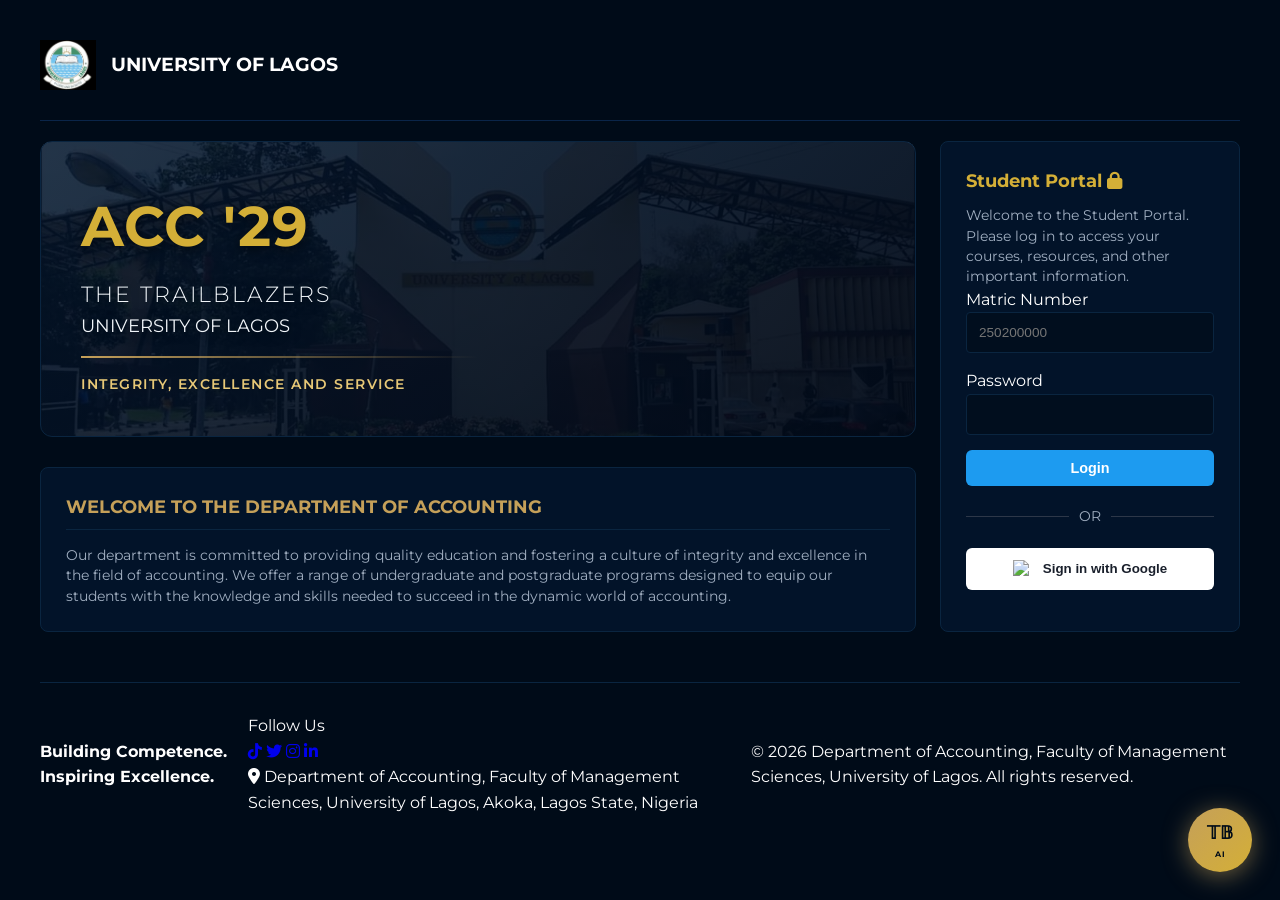
==== commit a2e4491d: "fixed back button glitch" ====
--- a/index.html
+++ b/index.html
@@ -1104,6 +1104,10 @@
                                 </button>
                                 <span class="total-units-badge" id="activeNoticeCount">2 Active Announcements</span>
                             </div>
+                            <div id="notifDiag" class="notif-diag" aria-live="polite"></div>
+                            <button type="button" class="btn-secondary notif-test-btn" onclick="tbTestNotification()">
+                                <i class="fa-solid fa-vial"></i> Send me a test alert
+                            </button>
                         </div>
 
                         <div class="notices-grid" id="noticesContainer">
--- a/style.css
+++ b/style.css
@@ -2248,4 +2248,103 @@
 #tbSplash .sp-bar::after { content: ""; display: block; height: 100%; width: 40%; background: #C5A059; animation: tbSpSlide 1.1s ease-in-out infinite; }
 html.tb-splash-light #tbSplash .sp-bar::after { background: #9a7420; }
 @keyframes tbSpSlide { 0% { transform: translateX(-100%); } 100% { transform: translateX(350%); } }
-@media (prefers-reduced-motion: reduce) { #tbSplash .sp-bar::after { animation: none; width: 100%; } }+@media (prefers-reduced-motion: reduce) { #tbSplash .sp-bar::after { animation: none; width: 100%; } }
+/* =======================================================
+   LANDING PAGE REFINEMENTS
+   Fixes hero text contrast in light mode + mobile spacing
+   ======================================================= */
+
+/* Hero headings must stay light on the darkened photo in BOTH themes —
+   the global light-theme h1-h4 override was turning them black-on-black. */
+.hero-text h1,
+.hero-text h2,
+.hero-text h3,
+body.light-theme .hero-text h1,
+body.light-theme .hero-text h2,
+body.light-theme .hero-text h3 {
+    color: #f1f5f9 !important;
+    text-shadow: 0 2px 12px rgba(0, 0, 0, 0.6);
+}
+.hero-text h1,
+body.light-theme .hero-text h1 {
+    color: var(--gold-glow) !important;
+}
+.hero-text hr {
+    background: linear-gradient(90deg, var(--gold-accent), transparent);
+    height: 2px;
+}
+.branding-statement,
+body.light-theme .branding-statement {
+    color: #e7c877 !important;
+}
+
+/* Welcome/login card body copy: stronger contrast in light mode */
+body.light-theme .info-card p,
+body.light-theme .login-card p {
+    color: #334155 !important;
+    font-size: 0.92rem;
+    line-height: 1.65;
+}
+
+/* Tighter, more balanced mobile landing layout */
+@media (max-width: 768px) {
+    .site-header {
+        padding: 8px 0 16px 0;
+        margin-bottom: 6px;
+    }
+    .hero-section {
+        padding: 30px 22px;
+        margin-bottom: 22px;
+        border-radius: 16px;
+    }
+    .hero-text h1 { font-size: 2.6rem; }
+    .hero-text h2 { font-size: 1.05rem; letter-spacing: 3px; }
+    .hero-text h3 { font-size: 0.85rem; }
+    .info-card, .sidebar-card {
+        padding: 22px 20px;
+        border-radius: 14px;
+    }
+    /* keep landing content clear of the TB AI floating button */
+    .master-layout { padding-bottom: 90px; }
+}
+
+/* Notification diagnostics (Notices view) */
+.notif-diag {
+    margin: 10px 0 8px;
+    display: flex;
+    flex-direction: column;
+    gap: 6px;
+}
+.notif-diag-row {
+    display: flex;
+    align-items: center;
+    gap: 10px;
+    font-size: 0.8rem;
+    padding: 7px 12px;
+    border-radius: 8px;
+    border: 1px solid var(--card-border);
+    background: rgba(255, 255, 255, 0.03);
+}
+.notif-diag-row i { width: 16px; text-align: center; }
+.notif-diag-row.is-ok i { color: #22c55e; }
+.notif-diag-row.is-bad i { color: #ef4444; }
+.notif-diag-row span { color: var(--text-muted); flex: 1; }
+.notif-diag-row strong { color: var(--text-main); font-weight: 600; text-align: right; }
+body.light-theme .notif-diag-row {
+    background: #f8fafc;
+    border-color: #cbd5e1;
+}
+body.light-theme .notif-diag-row span { color: #475569; }
+body.light-theme .notif-diag-row strong { color: #000b18; }
+.notif-test-btn {
+    margin-top: 4px;
+    font-size: 0.8rem;
+    padding: 8px 14px;
+    width: auto;
+    background: transparent;
+    border: 1px solid var(--card-border);
+    color: var(--text-muted);
+    border-radius: 8px;
+    cursor: pointer;
+}
+.notif-test-btn:hover { color: var(--gold-glow); border-color: var(--gold-accent); }
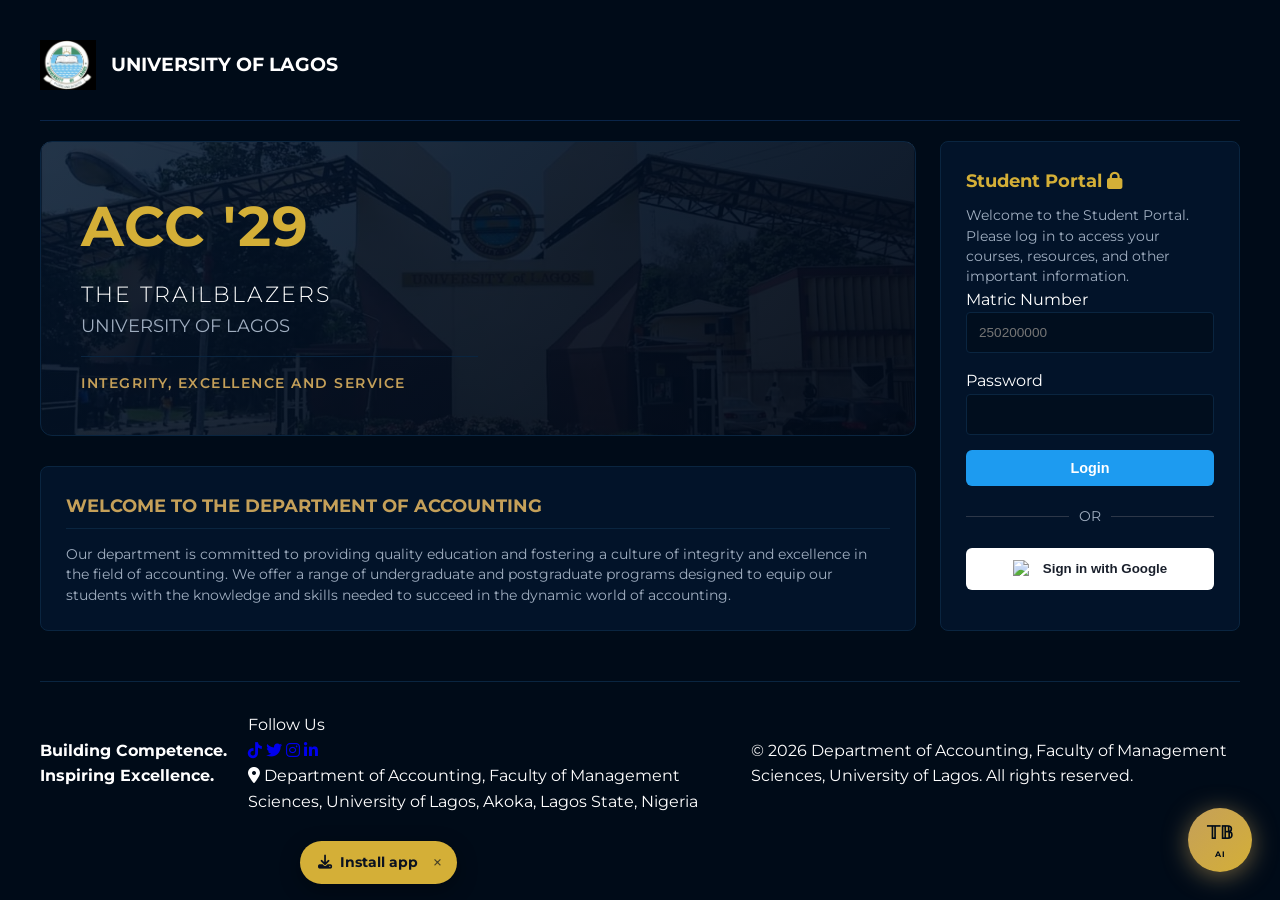
==== commit b11b60ba: "fixing safari issues" ====
--- a/index.html
+++ b/index.html
@@ -3,6 +3,66 @@
 <head>
     <meta charset="UTF-8">
     <meta name="viewport" content="width=device-width, initial-scale=1.0">
+<!-- Diagnostic + safety net (plain ES5, runs before anything else so old Safari can still parse it) -->
+<script>
+(function () {
+  function resetApp() {
+    var done = function () { location.reload(); };
+    try {
+      var jobs = [];
+      if ('serviceWorker' in navigator) jobs.push(navigator.serviceWorker.getRegistrations().then(function (r) { return Promise.all(r.map(function (x) { return x.unregister(); })); }));
+      if (window.caches) jobs.push(caches.keys().then(function (k) { return Promise.all(k.map(function (n) { return caches.delete(n); })); }));
+      Promise.all(jobs).then(done, done);
+    } catch (e) { done(); }
+  }
+  window.tbHeadReset = resetApp;
+
+  function showError(msg, src, line, col) {
+    try {
+      var box = document.getElementById('debug-error-log');
+      if (!box) {
+        box = document.createElement('div');
+        box.id = 'debug-error-log';
+        box.style.cssText = 'position:fixed;left:0;right:0;bottom:0;max-height:60%;background:#0f172a;color:#ff8080;padding:16px;z-index:9999999;font:13px/1.4 monospace;box-sizing:border-box;overflow:auto;border-top:2px solid #C5A059;';
+        (document.body || document.documentElement).appendChild(box);
+      }
+      var row = document.createElement('div');
+      row.style.cssText = 'margin-bottom:10px;padding-bottom:10px;border-bottom:1px solid rgba(255,255,255,.15);word-break:break-word;';
+      row.textContent = (msg || 'Unknown error') + '  [' + (src || 'inline/CDN') + ' ' + (line || 0) + ':' + (col || 0) + ']';
+      box.appendChild(row);
+      if (!document.getElementById('debug-error-btns')) {
+        var b = document.createElement('div');
+        b.id = 'debug-error-btns';
+        var mk = function (t, fn, bg) {
+          var x = document.createElement('button');
+          x.type = 'button'; x.textContent = t; x.onclick = fn;
+          x.style.cssText = 'background:' + bg + ';color:#fff;border:0;padding:10px 14px;border-radius:6px;font-weight:600;margin-right:8px;';
+          return x;
+        };
+        b.appendChild(mk('Repair & Reload', resetApp, '#1d9bf0'));
+        b.appendChild(mk('Dismiss', function () { box.parentNode.removeChild(box); }, '#475569'));
+        box.appendChild(b);
+      }
+    } catch (e) {}
+  }
+
+  window.addEventListener('error', function (e) { showError(e.message, e.filename, e.lineno, e.colno); });
+  window.addEventListener('unhandledrejection', function (e) {
+    var r = e && e.reason;
+    showError('Promise rejected: ' + (r && r.message ? r.message : String(r)), '', 0, 0);
+  });
+
+  // If neither app.js nor auth.js ever reported in (syntax error on an old iPhone, CDN blocked...),
+  // do not leave a frozen splash or a blank page.
+  setTimeout(function () {
+    if (window.tbAuthReady || document.getElementById('tbSlowStartNote')) return;
+    document.documentElement.className = document.documentElement.className.replace('tb-splash-on', '');
+    var out = document.getElementById('loggedOutView');
+    if (out && getComputedStyle(out).display === 'none') out.style.display = 'block';
+    showError('The portal scripts did not finish loading (network blocked or browser too old).', '', 0, 0);
+  }, 10000);
+})();
+</script>
     <title>Department of Accounting | UNILAG</title>
     
     <!-- External Resources -->
@@ -25,7 +85,7 @@
 
 <script>
 try {
-  if (localStorage.getItem('tbWasIn') === '1') {
+  if (window.localStorage && localStorage.getItem('tbWasIn') === '1') {
     document.documentElement.classList.add('tb-splash-on');
     if (localStorage.getItem('theme') === 'light') document.documentElement.classList.add('tb-splash-light');
   }
@@ -2057,8 +2117,7 @@
     </div>
     <div id="toastContainer" class="toast-container"></div>
     <!-- Scripts -->
-     <!-- Supabase JS Client library -->
-    <script src="https://cdn.jsdelivr.net/npm/@supabase/supabase-js@2"></script>
+     <!-- (Supabase client is imported inside auth.js; no global CDN script needed) -->
     <script type="module" src="auth.js"></script>
     <script type="module" src="app.js"></script>
 
--- a/style.css
+++ b/style.css
@@ -455,14 +455,16 @@
 .welcome-greeting h2 { 
     font-size: 1.4rem; 
     color: var(--text-main); 
-    display: flex; 
-    align-items: center; 
-    gap: 8px; 
+    display: block;
+    line-height: 1.25;
+    overflow-wrap: anywhere; 
 } 
  
 .verified-badge-icon {  
     color: #1d9bf0;  
-    font-size: 1.1rem;  
+    font-size: 0.9em;
+    margin-left: 6px;
+    vertical-align: baseline;  
 }  
   
 .menu-toggle-btn {  
@@ -495,6 +497,7 @@
     width: 100%;  
     padding-top: 20px; 
 }  
+  
   
   
 .hero-panel-content h1 {  
@@ -689,6 +692,8 @@
     z-index: 10000;  
 }  
  
+  
+ 
 .profile-modal-close-btn {  
     position: absolute;  
     top: 14px;  
@@ -720,53 +725,24 @@
 }  
  
 .profile-modal-header h3 {  
-    margin: 4px 0 2px 0;  
-    color: #ffffff;  
-    font-size: 1.1rem;  
+    margin: 4px 0 2px 0;
 }  
  
 .profile-modal-header p {  
-    margin: 0;  
-    color: #8fa5c3;  
-    font-size: 0.85rem;  
-}  
- 
-.profile-modal-actions {  
-    display: flex;  
-    flex-direction: column;  
-    gap: 10px;  
-    width: 100%;  
-}  
- 
-.profile-modal-actions .dropdown-btn {  
-    display: flex;  
-    align-items: center;  
-    justify-content: center; 
-    gap: 10px;  
-    width: 100%;  
-    padding: 10px 14px;  
-    background: rgba(255, 255, 255, 0.06);  
-    border: 1px solid rgba(255, 255, 255, 0.1);  
-    border-radius: 10px;  
-    color: #f8fafc;  
-    font-size: 0.85rem;  
-    font-weight: 600; 
-    cursor: pointer;  
-    transition: background 0.2s;  
-}  
+    margin: 0;
+}  
+ 
+  
+ 
+  
  
 .profile-modal-actions .dropdown-btn:hover {  
     background: rgba(255, 255, 255, 0.15);  
 }  
  
-.profile-modal-actions .logout-btn {  
-    color: #f87171;  
-    border-color: rgba(248, 113, 113, 0.3);  
-}  
- 
-.profile-modal-actions .logout-btn:hover {  
-    background: rgba(248, 113, 113, 0.15);  
-}  
+  
+ 
+  
  
 /* ==========================================  
    5. ACADEMIC CALENDAR & CURRENT DAY HIGHLIGHT 
@@ -829,6 +805,49 @@
     color: var(--text-muted);  
     padding-bottom: 6px;  
     text-transform: uppercase;  
+}  
+ 
+.calendar-day-num {  
+    padding: 8px 2px;  
+    font-size: 0.85rem;  
+    border-radius: 50%;  
+    cursor: pointer;  
+    transition: all 0.2s ease;  
+    position: relative;  
+    color: #e2e8f0; 
+    display: flex; 
+    align-items: center; 
+    justify-content: center; 
+    width: 32px; 
+    height: 32px; 
+    margin: 0 auto; 
+}  
+ 
+.calendar-day-num:hover {  
+    background: rgba(255, 255, 255, 0.15);  
+}  
+ 
+/* High Contrast Current Day Highlight */ 
+.calendar-day-num.today, 
+.calendar-day-num.active-day, 
+.calendar-day-num.current-day {  
+    background: #C5A059 !important;  
+    color: #000b18 !important;  
+    font-weight: 800 !important;  
+    box-shadow: 0 0 12px rgba(197, 160, 89, 0.7) !important; 
+    border: 1px solid #ffffff !important; 
+}  
+ 
+.calendar-day-num.has-event::after {  
+    content: '';  
+    position: absolute;  
+    bottom: 2px;  
+    left: 50%;  
+    transform: translateX(-50%);  
+    width: 4px;  
+    height: 4px;  
+    border-radius: 50%;  
+    background: #1d9bf0;  
 }  
  
 .calendar-focused-event-card {  
@@ -1238,13 +1257,7 @@
     box-shadow: 4px 0 20px rgba(0, 0, 0, 0.06) !important;  
 }  
  
-/* Light Mode Dashboard Hero Banner Fix */ 
-body.light-theme .dashboard-hero-panel {  
-    background: linear-gradient(135deg, #ffffff 0%, #edf4fc 100%) 
-!important;  
-    border: 1px solid #cbd5e1 !important;  
-    box-shadow: 0 6px 20px rgba(0, 0, 0, 0.06) !important;  
-}  
+  
  
 body.light-theme .hero-panel-content h1 {  
     color: #0f172a !important;  
@@ -1308,6 +1321,25 @@
 color: #475569 !important;  
 }  
  
+/* Calendar Numbers & Current Day in Light Mode */ 
+body.light-theme .calendar-day-num {  
+    color: #0f172a !important;  
+    font-weight: 600; 
+}  
+ 
+body.light-theme .calendar-day-num:hover {  
+    background: #e2e8f0 !important;  
+}  
+ 
+body.light-theme .calendar-day-num.today, 
+body.light-theme .calendar-day-num.active-day, 
+body.light-theme .calendar-day-num.current-day {  
+    background: #0284c7 !important;  
+    color: #ffffff !important;  
+    font-weight: 800 !important;  
+    box-shadow: 0 2px 10px rgba(2, 132, 199, 0.4) !important; 
+}  
+ 
 body.light-theme .sidebar-grid-menu .menu-item {  
     color: #1e293b !important;  
 }  
@@ -1382,6 +1414,13 @@
     color: #000b18 !important;  
 }  
  
+/* Landing hero: dark photo overlay in BOTH themes, so keep its text light
+   (the global light-theme heading rule above made it near-black and unreadable). */
+body.light-theme .hero-text h1 { color: var(--gold-glow) !important; }
+body.light-theme .hero-text h2 { color: #ffffff !important; }
+body.light-theme .hero-text h3 { color: #cbd5e1 !important; }
+body.light-theme .hero-text hr { background-color: rgba(255, 255, 255, 0.55); }
+
 /* Preserve Gold Accent Branding in Light Mode */  
 body.light-theme .course-code-tag,  
 body.light-theme .branding-statement,  
@@ -1397,13 +1436,15 @@
    11. MEDIA QUERIES & RESPONSIVE LAYOUTS  
    ========================================== */  
 @media (max-width: 1024px) {  
+    .dashboard-layout-wrapper {  
+        grid-template-columns: 1fr !important;  
+    }  
     .dashboard-sidebar {  
         position: fixed;  
         top: 0;  
         left: -280px;  
         width: 260px;  
-        height: 100vh;  
-        z-index: 1000;  
+        height: 100vh;
         background: #000b18;  
         transition: transform 0.3s cubic-bezier(0.4, 0, 0.2, 1);  
     }  
@@ -1437,7 +1478,13 @@
         display: flex !important;  
         flex-direction: column !important;  
     }  
-}  
+} 
+.profile-modal-card { 
+    position: relative;
+    gap: 16px;
+    color: #f0f6fc; 
+} 
+ 
 .profile-modal-header h3 { 
     color: #f0f6fc !important; 
     font-size: 1.15rem; 
@@ -1448,10 +1495,8 @@
     color: #8b949e !important; 
 font-size: 0.85rem; 
 } 
-.profile-modal-actions .logout-btn { 
-color: #ff6b6b !important; 
-border-color: rgba(255, 107, 107, 0.3) !important; 
-background: rgba(255, 107, 107, 0.1) !important; 
+.profile-modal-actions .logout-btn {
+border-color: rgba(255, 107, 107, 0.3) !important;
 } 
 .profile-modal-actions .logout-btn:hover { 
 background: rgba(255, 107, 107, 0.25) !important; 
@@ -1749,8 +1794,6 @@
 }
 /* Sleek Mobile Profile Modal & Buttons */
 .profile-modal-card {
-    position: relative;
-    gap: 16px;
     background: rgba(13, 17, 23, 0.95) !important;
     border: 1px solid rgba(197, 160, 89, 0.35) !important;
     backdrop-filter: blur(16px);
@@ -1864,12 +1907,17 @@
     padding: 10px 12px !important;
     font-size: 0.82rem !important;
 }
-/* Force course badges to stay on a single line */
+/* Keep course badges on one line.
+   Never give a table cell display:inline-block: it drops the cell out of the table layout, so each row's
+   bottom border and the day-separator line were drawn as short, misaligned segments. Only the badge is inline-block. */
+.timetable-table td:last-child {
+    white-space: nowrap;
+    word-break: keep-all;
+}
 .timetable-table .course-badge,
-.timetable-table td:last-child span,
-.timetable-table td:last-child {
-    white-space: nowrap !important;
-    word-break: keep-all !important;
+.timetable-table td:last-child span {
+    white-space: nowrap;
+    word-break: keep-all;
     display: inline-block;
 }
 
@@ -2028,10 +2076,24 @@
 .forum-queued { margin: 4px 0; color: var(--g-text-muted); font-size: 0.85rem; }
 .forum-remove { margin-left: 12px; background: none; border: none; color: #ef4444; font-size: 0.8rem; cursor: pointer; }
 
-
-/* =======================================================
-   FEATURES STYLES (merged from features.css)
-   ======================================================= */
+/* ==========================================
+   TOP BAR (greeting + search + profile)
+   ========================================== */
+.dashboard-top-nav { gap: 10px; }
+.dashboard-top-nav > div { min-width: 0; }
+.welcome-greeting { min-width: 0; flex: 1 1 auto; }
+.dashboard-top-nav > .top-nav-actions { min-width: auto; flex-shrink: 0; }
+@media (max-width: 768px) {
+    .welcome-greeting p { font-size: 0.8rem; }
+    .welcome-greeting h2 { font-size: clamp(1.05rem, 4.8vw, 1.3rem); }
+    .top-nav-actions { gap: 8px; }
+    .tbx-search-btn { width: 40px; height: 40px; }
+}
+
+/* ==========================================
+   ASSIGNMENTS, POLLS, SEARCH & SPLASH
+   (merged from features.css; keep this section last so it keeps overriding the rules above)
+   ========================================== */
 /* Assignments, Polls and search. Uses the portal's own colour variables so light and dark themes both work. */
 
 .tbx-card .table-header-row h3 i { margin-right: 6px; color: var(--gold-accent); }
@@ -2249,102 +2311,243 @@
 html.tb-splash-light #tbSplash .sp-bar::after { background: #9a7420; }
 @keyframes tbSpSlide { 0% { transform: translateX(-100%); } 100% { transform: translateX(350%); } }
 @media (prefers-reduced-motion: reduce) { #tbSplash .sp-bar::after { animation: none; width: 100%; } }
-/* =======================================================
-   LANDING PAGE REFINEMENTS
-   Fixes hero text contrast in light mode + mobile spacing
-   ======================================================= */
-
-/* Hero headings must stay light on the darkened photo in BOTH themes —
-   the global light-theme h1-h4 override was turning them black-on-black. */
-.hero-text h1,
-.hero-text h2,
-.hero-text h3,
-body.light-theme .hero-text h1,
-body.light-theme .hero-text h2,
-body.light-theme .hero-text h3 {
-    color: #f1f5f9 !important;
-    text-shadow: 0 2px 12px rgba(0, 0, 0, 0.6);
-}
-.hero-text h1,
-body.light-theme .hero-text h1 {
-    color: var(--gold-glow) !important;
-}
-.hero-text hr {
-    background: linear-gradient(90deg, var(--gold-accent), transparent);
-    height: 2px;
-}
-.branding-statement,
-body.light-theme .branding-statement {
-    color: #e7c877 !important;
-}
-
-/* Welcome/login card body copy: stronger contrast in light mode */
-body.light-theme .info-card p,
-body.light-theme .login-card p {
-    color: #334155 !important;
-    font-size: 0.92rem;
-    line-height: 1.65;
-}
-
-/* Tighter, more balanced mobile landing layout */
-@media (max-width: 768px) {
-    .site-header {
-        padding: 8px 0 16px 0;
-        margin-bottom: 6px;
-    }
-    .hero-section {
-        padding: 30px 22px;
-        margin-bottom: 22px;
-        border-radius: 16px;
-    }
-    .hero-text h1 { font-size: 2.6rem; }
-    .hero-text h2 { font-size: 1.05rem; letter-spacing: 3px; }
-    .hero-text h3 { font-size: 0.85rem; }
-    .info-card, .sidebar-card {
-        padding: 22px 20px;
-        border-radius: 14px;
-    }
-    /* keep landing content clear of the TB AI floating button */
-    .master-layout { padding-bottom: 90px; }
-}
-
-/* Notification diagnostics (Notices view) */
-.notif-diag {
-    margin: 10px 0 8px;
-    display: flex;
-    flex-direction: column;
-    gap: 6px;
-}
-.notif-diag-row {
+
+
+/* ==========================================
+   FIXES (kept last so they win over earlier rules)
+   ========================================== */
+
+/* --- Blue tick: sits right beside the name, never floats off toward the search button --- */
+.welcome-greeting h2 { display: block !important; }
+.welcome-greeting h2 .greeting-name-tail { white-space: nowrap; }
+.welcome-greeting h2 .verified-badge-icon,
+.verified-badge-icon {
+    display: inline-block;
+    position: static;
+    float: none;
+    margin: 0 0 0 5px;
+    font-size: 0.78em;
+    vertical-align: 0.06em;
+    color: #1d9bf0;
+}
+
+/* --- Install button: the floating pill and the how-to sheet had no styles at all --- */
+.tb-install-fab {
+    position: fixed;
+    left: 16px;
+    bottom: calc(16px + env(safe-area-inset-bottom, 0px));
+    z-index: 9990;
     display: flex;
     align-items: center;
-    gap: 10px;
-    font-size: 0.8rem;
-    padding: 7px 12px;
-    border-radius: 8px;
-    border: 1px solid var(--card-border);
-    background: rgba(255, 255, 255, 0.03);
-}
-.notif-diag-row i { width: 16px; text-align: center; }
-.notif-diag-row.is-ok i { color: #22c55e; }
-.notif-diag-row.is-bad i { color: #ef4444; }
-.notif-diag-row span { color: var(--text-muted); flex: 1; }
-.notif-diag-row strong { color: var(--text-main); font-weight: 600; text-align: right; }
-body.light-theme .notif-diag-row {
-    background: #f8fafc;
-    border-color: #cbd5e1;
-}
-body.light-theme .notif-diag-row span { color: #475569; }
-body.light-theme .notif-diag-row strong { color: #000b18; }
-.notif-test-btn {
-    margin-top: 4px;
-    font-size: 0.8rem;
-    padding: 8px 14px;
-    width: auto;
+    background: var(--gold-glow, #D4AF37);
+    color: #0b1220;
+    border-radius: 999px;
+    box-shadow: 0 6px 20px rgba(0, 0, 0, 0.35);
+    overflow: hidden;
+    font-family: inherit;
+}
+@media (min-width: 1025px) {
+    .tb-install-fab { left: 300px; }
+}
+.tb-install-go,
+.tb-install-x {
+    appearance: none;
+    -webkit-appearance: none;
+    border: 0;
     background: transparent;
-    border: 1px solid var(--card-border);
-    color: var(--text-muted);
-    border-radius: 8px;
+    color: inherit;
+    font-family: inherit;
     cursor: pointer;
 }
-.notif-test-btn:hover { color: var(--gold-glow); border-color: var(--gold-accent); }
+.tb-install-go {
+    display: inline-flex;
+    align-items: center;
+    gap: 8px;
+    padding: 12px 8px 12px 18px;
+    font-size: 0.88rem;
+    font-weight: 700;
+    white-space: nowrap;
+}
+.tb-install-x {
+    padding: 12px 14px 12px 6px;
+    font-size: 1.2rem;
+    line-height: 1;
+    opacity: 0.7;
+}
+.tb-install-x:hover { opacity: 1; }
+
+.tb-install-sheet {
+    position: fixed;
+    inset: 0;
+    z-index: 10000;
+    display: flex;
+    align-items: flex-end;
+    justify-content: center;
+    background: rgba(2, 8, 20, 0.6);
+    padding: 16px;
+}
+.tb-install-card {
+    position: relative;
+    width: 100%;
+    max-width: 420px;
+    margin-bottom: env(safe-area-inset-bottom, 0px);
+    padding: 24px 22px 20px;
+    border-radius: 20px;
+    background: var(--card-bg, #021329);
+    color: var(--text-main, #fff);
+    border: 1px solid rgba(197, 160, 89, 0.4);
+    box-shadow: 0 16px 40px rgba(0, 0, 0, 0.5);
+}
+.tb-install-card h3 { margin: 0 0 6px; font-size: 1.1rem; color: var(--gold-glow, #D4AF37); }
+.tb-install-card p { margin: 0 0 12px; font-size: 0.88rem; color: var(--text-muted, #A0AEC0); }
+.tb-install-steps { margin: 0; padding-left: 20px; font-size: 0.9rem; line-height: 1.6; }
+.tb-install-steps li + li { margin-top: 6px; }
+.tb-install-close {
+    position: absolute;
+    top: 8px;
+    right: 12px;
+    border: 0;
+    background: transparent;
+    color: var(--text-muted, #A0AEC0);
+    font-size: 1.6rem;
+    line-height: 1;
+    cursor: pointer;
+}
+body.light-theme .tb-install-card { background: #fff; color: #0f172a; border-color: #cbd5e1; }
+body.light-theme .tb-install-card h3 { color: #0284c7; }
+body.light-theme .tb-install-card p,
+body.light-theme .tb-install-close { color: #475569; }
+
+/* --- Logged-out hero: the title stays light on its dark photo overlay in both themes --- */
+#loggedOutView .hero-panel-content h1,
+#loggedOutView .hero-panel-content h1 * { color: #ffffff !important; }
+#loggedOutView .hero-panel-content .highlight-title { color: var(--gold-glow, #D4AF37) !important; }
+#loggedOutView .hero-panel-tagline { color: #e2e8f0 !important; }
+
+/* --- Timetable: one look for every row, cell and badge, in both themes --- */
+.timetable-table {
+    --tt-line: rgba(255, 255, 255, 0.08);
+    --tt-line-strong: #21262d;
+    --tt-day: var(--gold-accent, #C5A059);
+    --tt-badge-bg: rgba(197, 160, 89, 0.16);
+    --tt-badge-fg: var(--gold-glow, #D4AF37);
+    --tt-empty: #64748b;
+}
+body.light-theme .timetable-table {
+    --tt-line: #e2e8f0;
+    --tt-line-strong: #cbd5e1;
+    --tt-day: #0284c7;
+    --tt-badge-bg: #f5ecda;
+    --tt-badge-fg: #a8803a;
+    --tt-empty: #94a3b8;
+}
+
+/* Real table layout everywhere. A cell that is not a table-cell is why the row lines used to stop at
+   different widths and the day line sat at a different height in each column. */
+.timetable-table { display: table !important; width: 100%; border-collapse: separate !important; border-spacing: 0 !important; }
+.timetable-table thead { display: table-header-group !important; }
+.timetable-table tbody { display: table-row-group !important; }
+.timetable-table tr { display: table-row !important; }
+
+.timetable-table th,
+.timetable-table td {
+    display: table-cell !important;
+    box-sizing: border-box;
+    height: 56px;
+    padding: 10px 14px !important;
+    vertical-align: middle !important;
+    text-align: left !important;
+    white-space: nowrap;
+    font-size: 0.85rem !important;
+    line-height: 1.3;
+    border-top: 0;
+    border-bottom: 1px solid var(--tt-line) !important;
+}
+.timetable-table th { height: 48px; border-bottom: 2px solid var(--tt-line-strong) !important; }
+
+/* The day separator is drawn on every cell of the first row of a day, so it is one straight line. */
+.timetable-table tr.day-divider > td,
+.timetable-table tr.day-start > td,
+.timetable-table tr:has(> td.day-cell) > td {
+    border-top: 3px solid var(--tt-day) !important;
+}
+
+/* Course codes: identical size and shape, whatever the code */
+.timetable-table .course-badge,
+.timetable-table td:last-child span {
+    display: inline-block;
+    min-width: 92px;
+    padding: 7px 14px;
+    border-radius: 10px;
+    text-align: center;
+    font-size: 0.82rem;
+    font-weight: 700;
+    letter-spacing: 0.02em;
+    line-height: 1.2;
+    background: var(--tt-badge-bg) !important;
+    color: var(--tt-badge-fg) !important;
+}
+
+/* Empty cells ("-"): same muted dash in every row, lined up with the text above it */
+.timetable-table td.tt-empty {
+    color: var(--tt-empty) !important;
+    font-weight: 400;
+}
+
+/* --- Timetable on phones: fit the card instead of scrolling sideways ------------------------------
+   The block above gives every row the same height and the same look. Text is not allowed to wrap there
+   (so a table with many columns scrolls), which is what cut off the Course column on a phone. Under 769px
+   only the free-text cells (class / room) may wrap, the cells and badges get a little tighter, and
+   day, time and course codes stay on one line. Heights and lines stay identical in every row. */
+@media (max-width: 768px) {
+    .timetable-table th,
+    .timetable-table td {
+        padding: 9px 7px !important;
+        font-size: 0.76rem !important;
+        height: 54px;
+        white-space: normal;
+        overflow-wrap: break-word;
+    }
+    .timetable-table th { height: 44px; white-space: nowrap; }
+    .timetable-table .day-cell,
+    .timetable-table .time-cell { white-space: nowrap; }
+    .timetable-table .course-badge,
+    .timetable-table td:last-child span {
+        min-width: 0;
+        padding: 5px 9px;
+        font-size: 0.74rem;
+        white-space: nowrap;
+    }
+}
+
+/* --- Search boxes in light theme -------------------------------------------------------------------
+   The base rule forces white text with !important (it is right for dark theme), so what you typed in the
+   student / payment / CGPA search boxes was white on white. Light theme gets dark text and a light box. */
+body.light-theme .search-input-box input,
+body.light-theme .admin-search-wrapper input,
+body.light-theme #studentSearchInput,
+body.light-theme #duesAdminSearchInput,
+body.light-theme #gpaMatricLookupInput {
+    color: #0f172a !important;
+    -webkit-text-fill-color: #0f172a;   /* some phones paint typed/auto-filled text with their own colour */
+    caret-color: #0f172a;
+    background: #ffffff !important;
+    border: 1px solid #cbd5e1 !important;
+}
+body.light-theme .search-input-box input::placeholder,
+body.light-theme .admin-search-wrapper input::placeholder,
+body.light-theme #studentSearchInput::placeholder,
+body.light-theme #duesAdminSearchInput::placeholder,
+body.light-theme #gpaMatricLookupInput::placeholder {
+    color: #64748b !important;
+    -webkit-text-fill-color: #64748b;
+    opacity: 1;
+}
+body.light-theme .search-input-box input:focus,
+body.light-theme .admin-search-wrapper input:focus,
+body.light-theme #studentSearchInput:focus,
+body.light-theme #duesAdminSearchInput:focus,
+body.light-theme #gpaMatricLookupInput:focus {
+    border-color: #1d9bf0 !important;
+    box-shadow: 0 0 10px rgba(29, 155, 240, 0.25) !important;
+}
